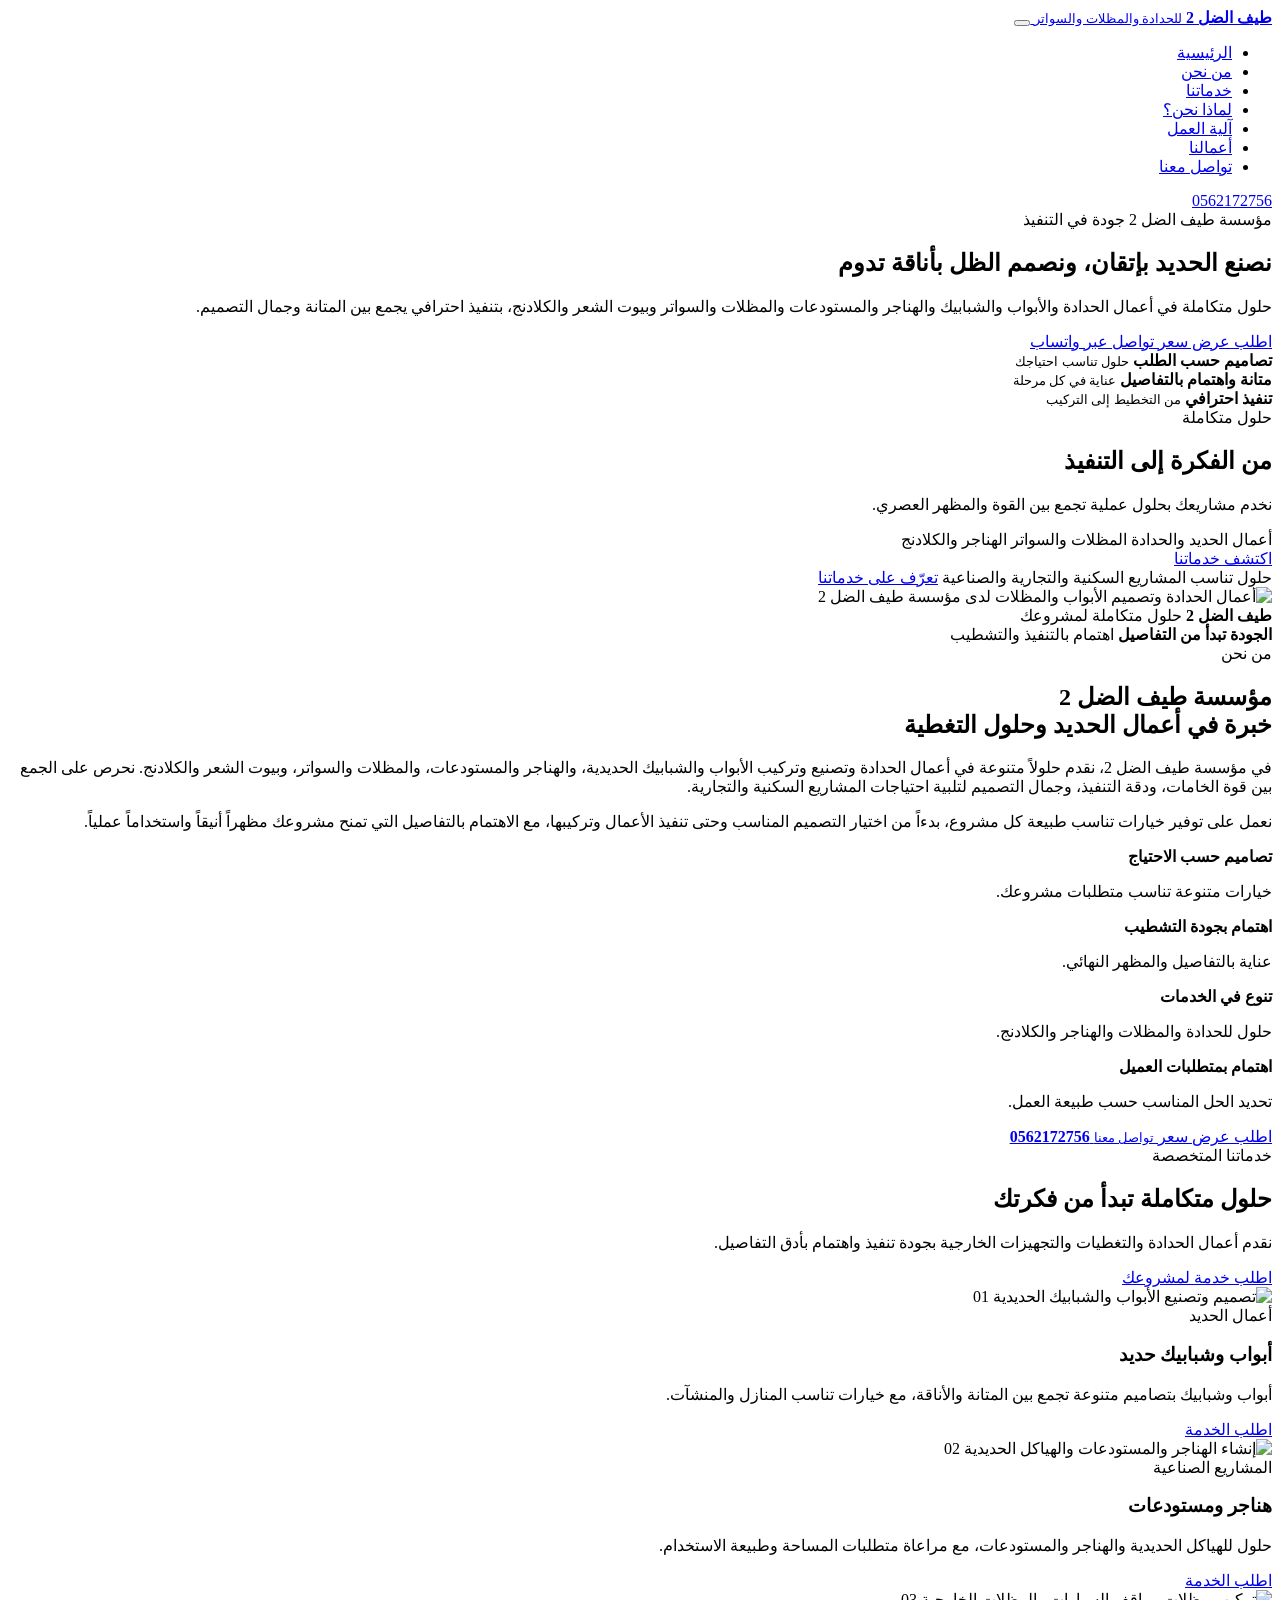
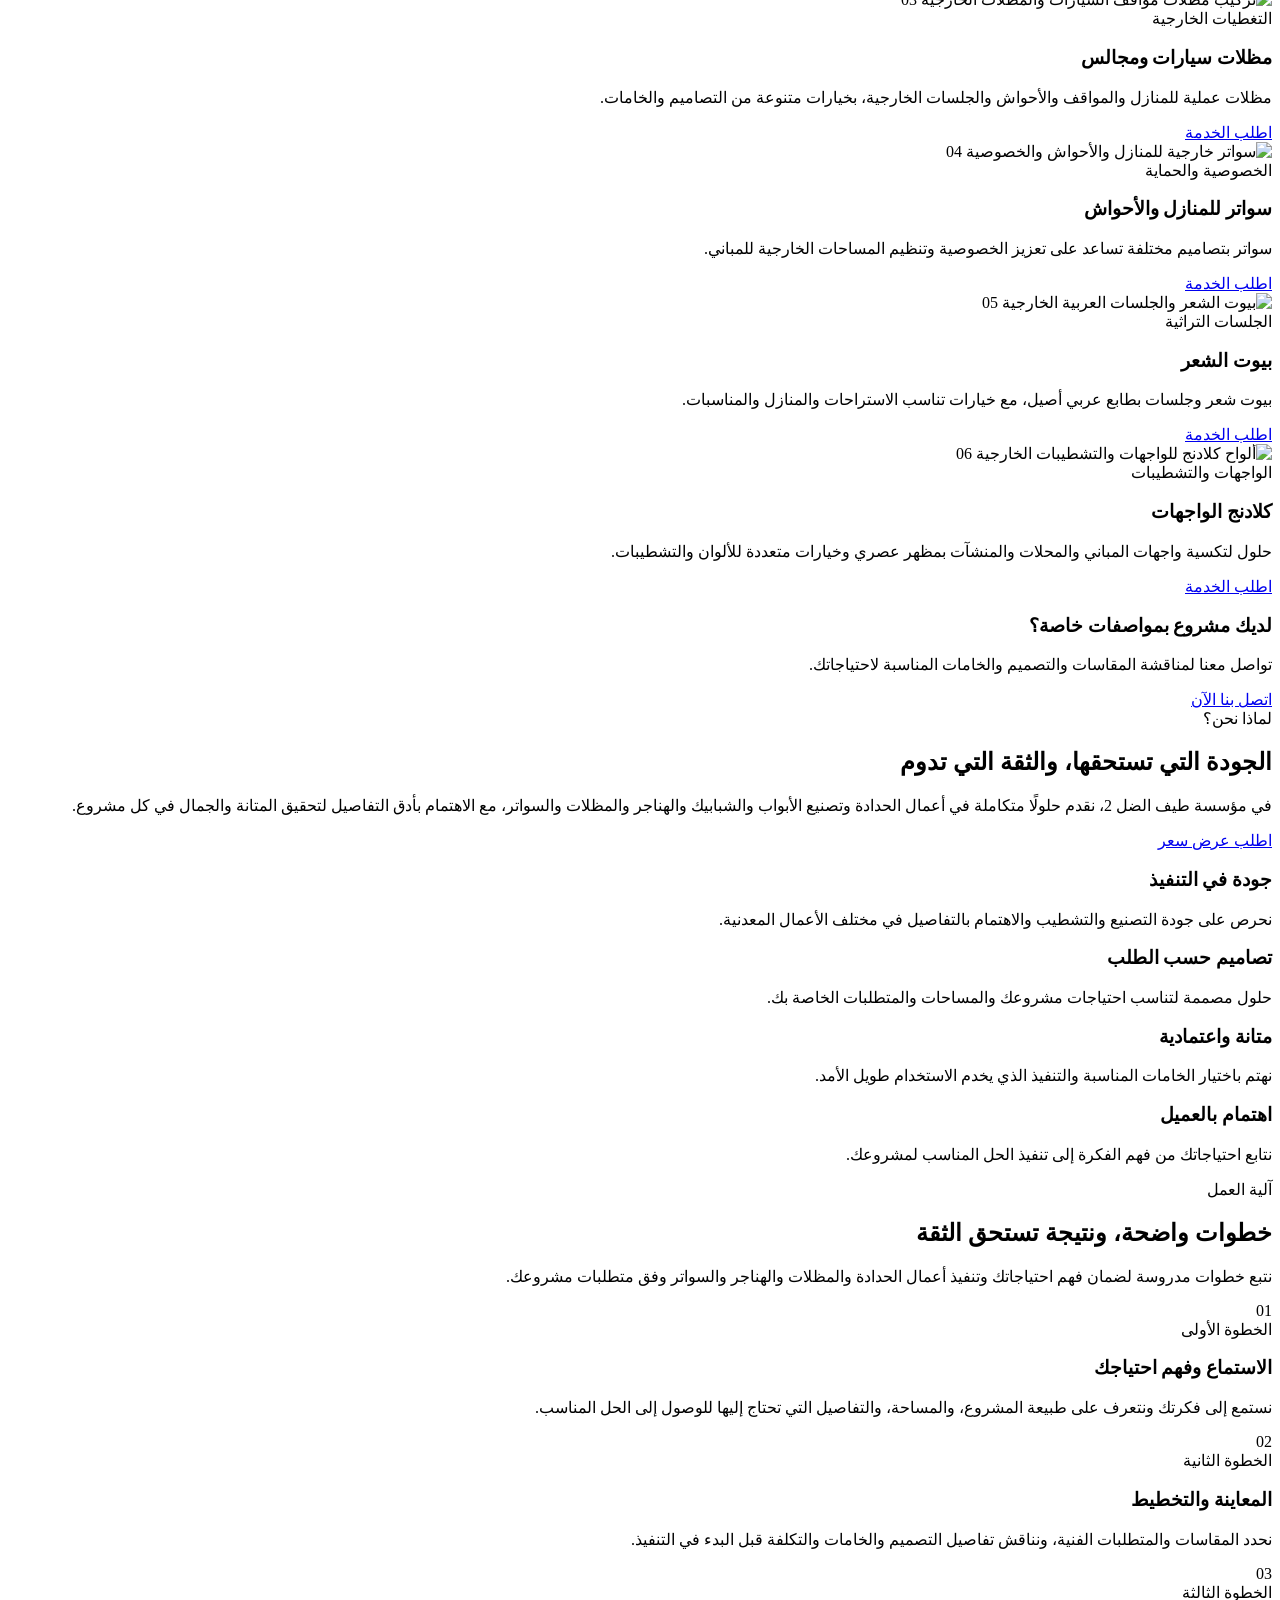
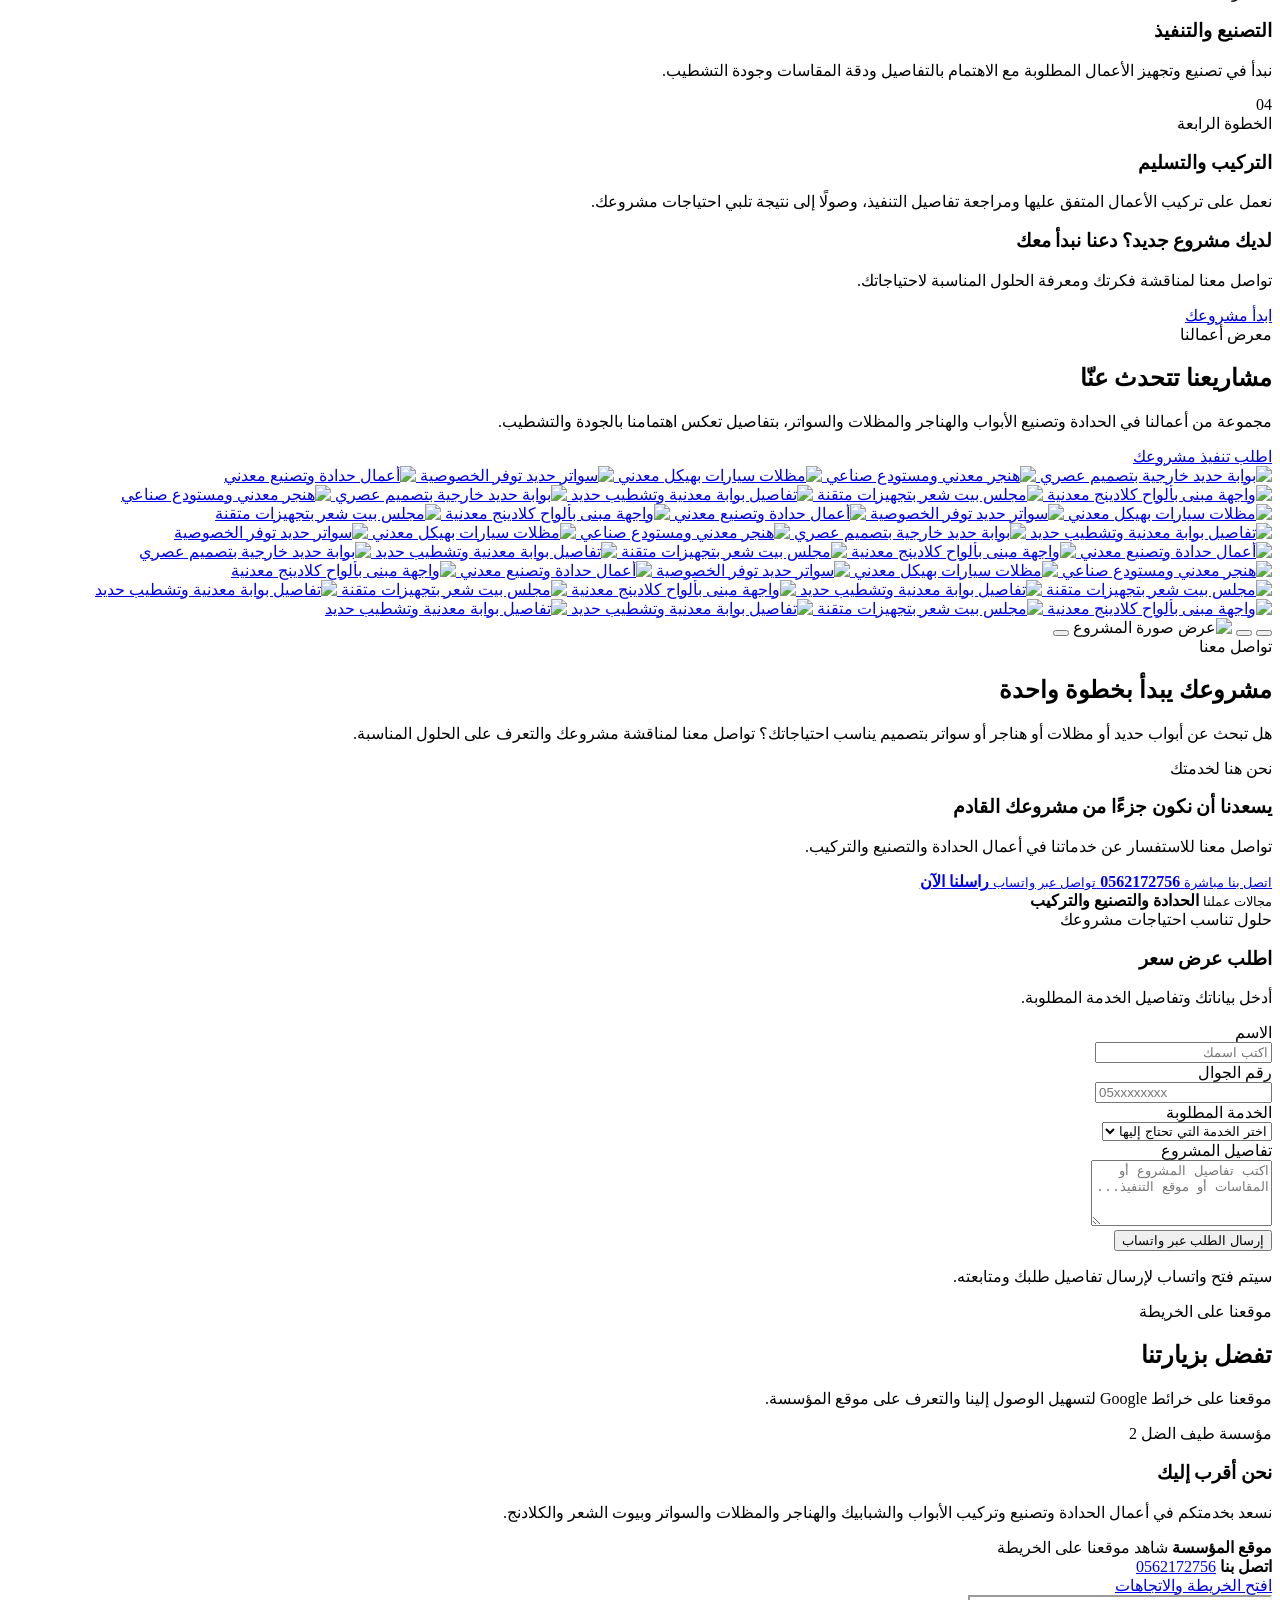
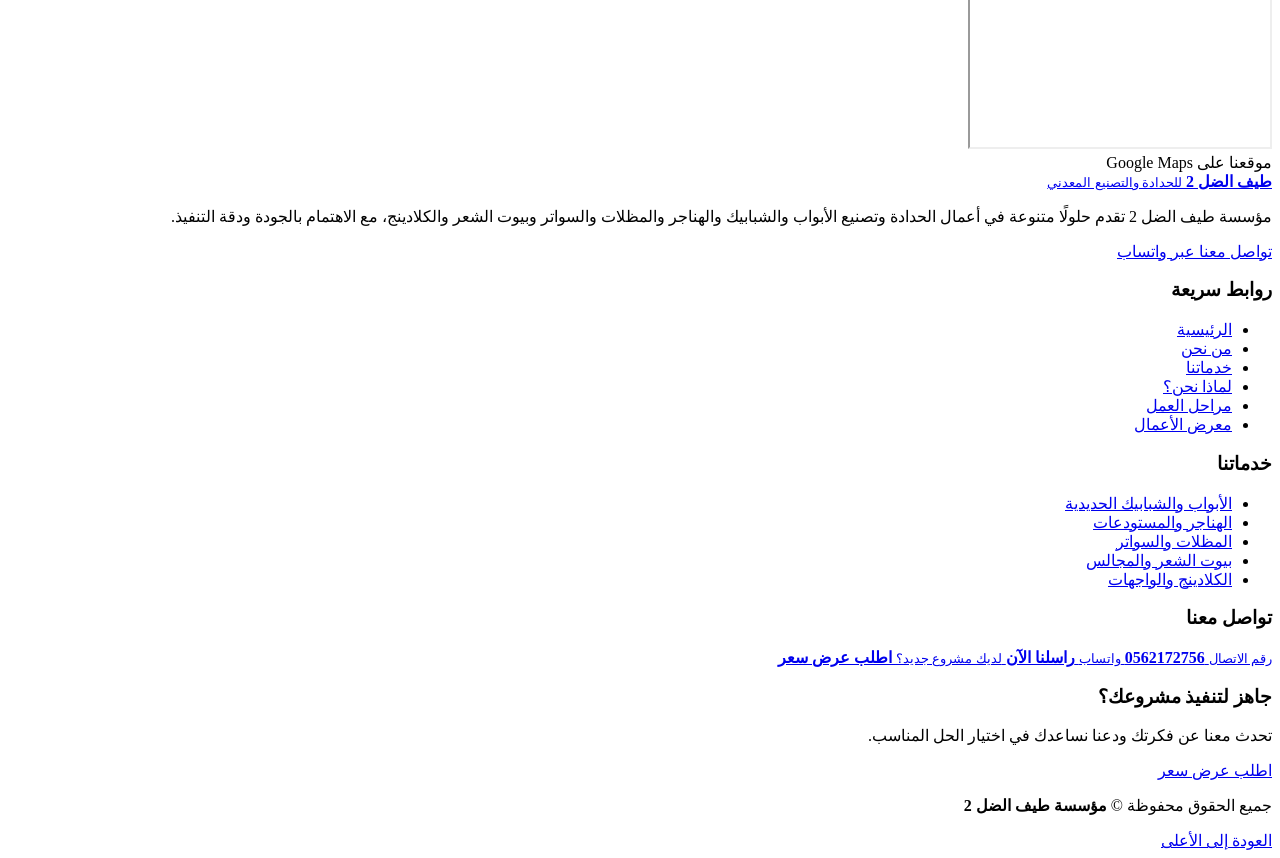
==== index.html @ acc6d381 "Add files via upload" ====
<!doctype html>
<html lang="ar" dir="rtl">
  <head>
    <meta charset="UTF-8" />
    <meta name="viewport" content="width=device-width, initial-scale=1.0" />

    <title>مؤسسة طيف الضل 2 | حداد أبواب وشبابيك وهناجر ومظلات</title>

    <meta
      name="description"
      content="مؤسسة طيف الضل 2 لأعمال الحدادة وتصنيع وتركيب الأبواب والشبابيك الحديدية والهناجر والمستودعات والمظلات والسواتر وبيوت الشعر والكلادنج. تواصل معنا على 0562172756 لطلب الخدمة."
    />

    <meta
      name="keywords"
      content="مؤسسة طيف الضل 2, حداد, حداد أبواب, حداد شبابيك, أبواب حديد, شبابيك حديد, تركيب هناجر, بناء مستودعات, مظلات سيارات, مظلات خارجية, سواتر, بيوت شعر, كلادنج, أعمال حدادة, تصنيع الحديد, تركيب مظلات, حدادة عامة, مقاول حدادة"
    />

    <meta name="author" content="مؤسسة طيف الضل 2" />
    <meta
      name="robots"
      content="index, follow, max-image-preview:large, max-snippet:-1, max-video-preview:-1"
    />
    <meta name="googlebot" content="index, follow" />
    <meta name="language" content="Arabic" />
    <meta name="content-language" content="ar-SA" />
    <meta name="theme-color" content="#17201e" />

    <link rel="canonical" href="https://YOUR-DOMAIN.com/" />

    <link rel="alternate" hreflang="ar-SA" href="https://YOUR-DOMAIN.com/" />
    <link
      rel="alternate"
      hreflang="x-default"
      href="https://YOUR-DOMAIN.com/"
    />

    <link rel="icon" type="image/png" href="images/favicon.png" />
    <link rel="apple-touch-icon" href="images/apple-touch-icon.png" />

    <meta property="og:type" content="website" />
    <meta property="og:locale" content="ar_SA" />
    <meta property="og:site_name" content="مؤسسة طيف الضل 2" />
    <meta
      property="og:title"
      content="مؤسسة طيف الضل 2 | أعمال الحدادة والمظلات والهناجر"
    />
    <meta
      property="og:description"
      content="حلول متكاملة في أعمال الحدادة وتصنيع الأبواب والشبابيك والهناجر والمظلات والسواتر وبيوت الشعر والكلادنج. اتصل بنا للحصول على تفاصيل الخدمة."
    />
    <meta property="og:url" content="https://YOUR-DOMAIN.com/" />
    <meta
      property="og:image"
      content="https://YOUR-DOMAIN.com/images/hero.jpg"
    />
    <meta
      property="og:image:alt"
      content="مؤسسة طيف الضل 2 لأعمال الحدادة وتصنيع وتركيب المنتجات المعدنية"
    />
    <meta property="og:image:width" content="1200" />
    <meta property="og:image:height" content="630" />

    <meta name="twitter:card" content="summary_large_image" />
    <meta
      name="twitter:title"
      content="مؤسسة طيف الضل 2 | حدادة وهناجر ومظلات"
    />
    <meta
      name="twitter:description"
      content="تصنيع وتركيب الأبواب والشبابيك والهناجر والمظلات والسواتر وبيوت الشعر والكلادنج."
    />
    <meta
      name="twitter:image"
      content="https://YOUR-DOMAIN.com/images/hero.jpg"
    />

    <meta name="format-detection" content="telephone=yes" />

    <link rel="stylesheet" href="css/bootstrap.min.css" />

    <link rel="stylesheet" href="css/all.min.css" />

    <link rel="preconnect" href="https://fonts.googleapis.com" />

    <link rel="preconnect" href="https://fonts.gstatic.com" crossorigin />

    <link
      href="https://fonts.googleapis.com/css2?family=Cairo:wght@200..1000&family=Playfair+Display:wght@400;500;600;700&display=swap"
      rel="stylesheet"
    />

    <link rel="stylesheet" href="https://unpkg.com/aos@2.3.4/dist/aos.css" />

    <link
      rel="stylesheet"
      href="https://cdn.jsdelivr.net/npm/swiper@11/swiper-bundle.min.css"
    />

    <link rel="stylesheet" href="css/index.css" />
    <script type="application/ld+json">
      {
        "@context": "https://schema.org",
        "@type": "HomeAndConstructionBusiness",
        "name": "مؤسسة طيف الضل 2",
        "description": "مؤسسة متخصصة في أعمال الحدادة وتصنيع وتركيب الأبواب والشبابيك والهناجر والمستودعات والمظلات والسواتر وبيوت الشعر والكلادنج.",
        "telephone": "+966562172756",
        "url": "https://YOUR-DOMAIN.com/",
        "image": "https://YOUR-DOMAIN.com/images/hero.jpg",
        "priceRange": "$$",
        "address": {
          "@type": "PostalAddress",
          "addressCountry": "SA"
        },
        "areaServed": {
          "@type": "Country",
          "name": "المملكة العربية السعودية"
        },
        "hasOfferCatalog": {
          "@type": "OfferCatalog",
          "name": "خدمات الحدادة والتصنيع والتركيب",
          "itemListElement": [
            {
              "@type": "Offer",
              "itemOffered": {
                "@type": "Service",
                "name": "تصنيع وتركيب الأبواب والشبابيك الحديدية"
              }
            },
            {
              "@type": "Offer",
              "itemOffered": {
                "@type": "Service",
                "name": "تصنيع وتركيب الهناجر والمستودعات"
              }
            },
            {
              "@type": "Offer",
              "itemOffered": {
                "@type": "Service",
                "name": "تركيب المظلات والسواتر"
              }
            },
            {
              "@type": "Offer",
              "itemOffered": {
                "@type": "Service",
                "name": "تصميم وتنفيذ بيوت الشعر"
              }
            },
            {
              "@type": "Offer",
              "itemOffered": {
                "@type": "Service",
                "name": "تنفيذ واجهات الكلادنج"
              }
            }
          ]
        }
      }
    </script>
  </head>

  <body>
    <header class="site-header">
      <nav class="navbar navbar-expand-lg">
        <div class="container">
          <a class="navbar-brand" href="#home">
            <span class="brand-icon"
              ><i class="fa-solid fa-compass-drafting"></i
            ></span>
            <span class="brand-text">
              <strong>طيف الضل <span>2</span></strong>
              <small>للحدادة والمظلات والسواتر</small>
            </span>
          </a>

          <button
            class="navbar-toggler menu-toggle"
            type="button"
            aria-label="فتح القائمة"
            aria-expanded="false"
            aria-controls="mainNav"
          >
            <span></span>
            <span></span>
            <span></span>
          </button>

          <div class="collapse navbar-collapse" id="mainNav">
            <ul class="navbar-nav mx-auto align-items-lg-center">
              <li class="nav-item">
                <a class="nav-link active" href="#home">الرئيسية</a>
              </li>
              <li class="nav-item">
                <a class="nav-link" href="#about">من نحن</a>
              </li>
              <li class="nav-item">
                <a class="nav-link" href="#services">خدماتنا</a>
              </li>
              <li class="nav-item">
                <a class="nav-link" href="#why-us">لماذا نحن؟</a>
              </li>
              <li class="nav-item">
                <a class="nav-link" href="#work-process">آلية العمل</a>
              </li>
              <li class="nav-item">
                <a class="nav-link" href="#gallery">أعمالنا</a>
              </li>
              <li class="nav-item">
    <a class="nav-link" href="#contact-us">تواصل معنا</a>
</li>
            </ul>

            <a href="tel:0562172756" class="nav-call">
              <i class="fa-solid fa-phone-volume"></i>
              <span>0562172756</span>
            </a>
          </div>
        </div>
      </nav>

      <section class="hero-section" id="home">
        <div class="hero-overlay"></div>
        <div class="hero-grid"></div>

        <div class="container hero-container">
          <div class="row align-items-center min-vh-hero">
            <div class="col-lg-8 col-xl-7">
              <div class="hero-content">
                <div class="hero-badge">
                  <span class="badge-dot"></span>
                  <span>مؤسسة طيف الضل 2</span>
                  <span class="badge-divider"></span>
                  <i class="fa-solid fa-award"></i>
                  <span>جودة في التنفيذ</span>
                </div>

                <h1>
                  نصنع الحديد بإتقان،
                  <span class="title-highlight">ونصمم الظل</span>
                  <span class="title-light">بأناقة تدوم</span>
                </h1>

                <p class="hero-description">
                  حلول متكاملة في أعمال الحدادة والأبواب والشبابيك والهناجر
                  والمستودعات والمظلات والسواتر وبيوت الشعر والكلادنج، بتنفيذ
                  احترافي يجمع بين المتانة وجمال التصميم.
                </p>

                <div class="hero-actions" id="contact">
                  <a href="tel:0562172756" class="btn-main">
                    <span>اطلب عرض سعر</span>
                    <i class="fa-solid fa-arrow-left"></i>
                  </a>

                  <a
                    href="https://wa.me/966562172756"
                    class="btn-outline"
                    target="_blank"
                    rel="noopener noreferrer"
                  >
                    <i class="fa-brands fa-whatsapp"></i>
                    <span>تواصل عبر واتساب</span>
                  </a>
                </div>

                <div class="hero-features">
                  <div class="hero-feature">
                    <span class="feature-icon"
                      ><i class="fa-solid fa-ruler-combined"></i
                    ></span>
                    <div>
                      <strong>تصاميم حسب الطلب</strong>
                      <small>حلول تناسب احتياجك</small>
                    </div>
                  </div>

                  <div class="feature-separator"></div>

                  <div class="hero-feature">
                    <span class="feature-icon"
                      ><i class="fa-solid fa-shield-halved"></i
                    ></span>
                    <div>
                      <strong>متانة واهتمام بالتفاصيل</strong>
                      <small>عناية في كل مرحلة</small>
                    </div>
                  </div>

                  <div class="feature-separator"></div>

                  <div class="hero-feature">
                    <span class="feature-icon"
                      ><i class="fa-solid fa-helmet-safety"></i
                    ></span>
                    <div>
                      <strong>تنفيذ احترافي</strong>
                      <small>من التخطيط إلى التركيب</small>
                    </div>
                  </div>
                </div>
              </div>
            </div>

            <div class="col-lg-4 col-xl-5 d-none d-lg-flex justify-content-end">
              <div class="hero-side-card">
                <div class="side-card-top">
                  <span class="side-card-icon"
                    ><i class="fa-solid fa-industry"></i
                  ></span>
                  <span class="side-card-label">حلول متكاملة</span>
                </div>

                <div class="side-card-line"></div>

                <h2>من الفكرة إلى التنفيذ</h2>
                <p>نخدم مشاريعك بحلول عملية تجمع بين القوة والمظهر العصري.</p>

                <div class="side-services">
                  <span
                    ><i class="fa-solid fa-check"></i> أعمال الحديد
                    والحدادة</span
                  >
                  <span
                    ><i class="fa-solid fa-check"></i> المظلات والسواتر</span
                  >
                  <span
                    ><i class="fa-solid fa-check"></i> الهناجر والكلادنج</span
                  >
                </div>

                <a href="#services" class="side-card-link">
                  اكتشف خدماتنا
                  <i class="fa-solid fa-arrow-left"></i>
                </a>

                <div class="side-card-decoration">
                  <i class="fa-solid fa-drafting-compass"></i>
                </div>
              </div>
            </div>
          </div>
        </div>

        <div class="hero-bottom">
          <div class="container">
            <div class="hero-bottom-inner">
              <span>حلول تناسب المشاريع السكنية والتجارية والصناعية</span>
              <a href="#services"
                >تعرّف على خدماتنا <i class="fa-solid fa-arrow-down"></i
              ></a>
            </div>
          </div>
        </div>

        <div class="hero-scroll">
          <span></span>
        </div>
      </section>
    </header>

    <section class="about-section" id="about">
      <div class="container">
        <div class="row align-items-center g-4">
          <div class="col-lg-6">
            <div class="about-visual">
              <div class="about-main-image">
                <img
                  src="images/1.jpg"
                  alt="أعمال الحدادة وتصميم الأبواب والمظلات لدى مؤسسة طيف الضل 2"
                />
                <div class="about-image-overlay"></div>

                <div class="about-image-caption">
                  <span class="caption-icon">
                    <i class="fa-solid fa-compass-drafting"></i>
                  </span>
                  <div>
                    <strong>طيف الضل 2</strong>
                    <span>حلول متكاملة لمشروعك</span>
                  </div>
                </div>
              </div>

              <div class="about-floating-card">
                <span class="floating-icon">
                  <i class="fa-solid fa-shield-halved"></i>
                </span>
                <div>
                  <strong>الجودة تبدأ من التفاصيل</strong>
                  <span>اهتمام بالتنفيذ والتشطيب</span>
                </div>
              </div>

              <div class="about-decoration"></div>
              <div class="about-small-square"></div>
            </div>
          </div>

          <div class="col-lg-6">
            <div class="about-content">
              <div class="about-eyebrow">
                <span></span>
                <span>من نحن</span>
                <span></span>
              </div>

              <h2>
                مؤسسة <span>طيف الضل 2</span>
                <br />
                <strong>خبرة في أعمال الحديد وحلول التغطية</strong>
              </h2>

              <p class="about-description">
                في مؤسسة طيف الضل 2، نقدم حلولاً متنوعة في أعمال الحدادة وتصنيع
                وتركيب الأبواب والشبابيك الحديدية، والهناجر والمستودعات،
                والمظلات والسواتر، وبيوت الشعر والكلادنج. نحرص على الجمع بين قوة
                الخامات، ودقة التنفيذ، وجمال التصميم لتلبية احتياجات المشاريع
                السكنية والتجارية.
              </p>

              <p class="about-description secondary-description">
                نعمل على توفير خيارات تناسب طبيعة كل مشروع، بدءاً من اختيار
                التصميم المناسب وحتى تنفيذ الأعمال وتركيبها، مع الاهتمام
                بالتفاصيل التي تمنح مشروعك مظهراً أنيقاً واستخداماً عملياً.
              </p>

              <div class="about-features">
                <div class="about-feature">
                  <span class="feature-check">
                    <i class="fa-solid fa-check"></i>
                  </span>
                  <div>
                    <strong>تصاميم حسب الاحتياج</strong>
                    <p>خيارات متنوعة تناسب متطلبات مشروعك.</p>
                  </div>
                </div>

                <div class="about-feature">
                  <span class="feature-check">
                    <i class="fa-solid fa-check"></i>
                  </span>
                  <div>
                    <strong>اهتمام بجودة التشطيب</strong>
                    <p>عناية بالتفاصيل والمظهر النهائي.</p>
                  </div>
                </div>

                <div class="about-feature">
                  <span class="feature-check">
                    <i class="fa-solid fa-check"></i>
                  </span>
                  <div>
                    <strong>تنوع في الخدمات</strong>
                    <p>حلول للحدادة والمظلات والهناجر والكلادنج.</p>
                  </div>
                </div>

                <div class="about-feature">
                  <span class="feature-check">
                    <i class="fa-solid fa-check"></i>
                  </span>
                  <div>
                    <strong>اهتمام بمتطلبات العميل</strong>
                    <p>تحديد الحل المناسب حسب طبيعة العمل.</p>
                  </div>
                </div>
              </div>

              <div class="about-actions">
                <a
                  href="https://wa.me/966562172756"
                  class="about-btn"
                  target="_blank"
                  rel="noopener noreferrer"
                >
                  <span>اطلب عرض سعر</span>
                  <i class="fa-solid fa-arrow-left"></i>
                </a>

                <a href="tel:0562172756" class="about-phone">
                  <span class="phone-icon">
                    <i class="fa-solid fa-phone"></i>
                  </span>
                  <span>
                    <small>تواصل معنا</small>
                    <strong dir="ltr">0562172756</strong>
                  </span>
                </a>
              </div>
            </div>
          </div>
        </div>
      </div>
    </section>

    <section class="tad-services" id="services">
      <div class="container">
        <div class="tad-services-heading">
          <div class="tad-section-label">
            <span></span>
            <i class="fa-solid fa-compass-drafting"></i>
            خدماتنا المتخصصة
            <span></span>
          </div>

          <div class="tad-heading-row">
            <div>
              <h2>حلول متكاملة <span>تبدأ من فكرتك</span></h2>
              <p>
                نقدم أعمال الحدادة والتغطيات والتجهيزات الخارجية بجودة تنفيذ
                واهتمام بأدق التفاصيل.
              </p>
            </div>

            <a
              href="https://wa.me/966562172756"
              class="tad-all-services"
              target="_blank"
              rel="noopener noreferrer"
            >
              <span>اطلب خدمة لمشروعك</span>
              <i class="fa-solid fa-arrow-left"></i>
            </a>
          </div>
        </div>

        <div class="row g-4 tad-services-grid">
          <div class="col-md-6 col-lg-4">
            <article class="tad-service-card">
              <div class="tad-service-image">
                <img
                  src="images/2.jpg"
                  alt="تصميم وتصنيع الأبواب والشبابيك الحديدية"
                  loading="lazy"
                />
                <span class="tad-service-number">01</span>
                <span class="tad-service-image-icon"
                  ><i class="fa-solid fa-door-closed"></i
                ></span>
              </div>
              <div class="tad-service-content">
                <span class="tad-service-category">أعمال الحديد</span>
                <h3>أبواب وشبابيك حديد</h3>
                <p>
                  أبواب وشبابيك بتصاميم متنوعة تجمع بين المتانة والأناقة، مع
                  خيارات تناسب المنازل والمنشآت.
                </p>
                <a
                  href="https://wa.me/966562172756?text=%D8%A3%D8%B1%D8%BA%D8%A8%20%D9%81%D9%8A%20%D8%A7%D9%84%D8%A7%D8%B3%D8%AA%D9%81%D8%B3%D8%A7%D8%B1%20%D8%B9%D9%86%20%D8%A7%D9%84%D8%A3%D8%A8%D9%88%D8%A7%D8%A8%20%D9%88%D8%A7%D9%84%D8%B4%D8%A8%D8%A7%D8%A8%D9%8A%D9%83%20%D8%A7%D9%84%D8%AD%D8%AF%D9%8A%D8%AF%D9%8A%D8%A9"
                  target="_blank"
                  rel="noopener noreferrer"
                  class="tad-service-link"
                >
                  <span>اطلب الخدمة</span>
                  <i class="fa-solid fa-arrow-left"></i>
                </a>
              </div>
            </article>
          </div>

          <div class="col-md-6 col-lg-4">
            <article class="tad-service-card">
              <div class="tad-service-image">
                <img
                  src="images/3.jpg"
                  alt="إنشاء الهناجر والمستودعات والهياكل الحديدية"
                  loading="lazy"
                />
                <span class="tad-service-number">02</span>
                <span class="tad-service-image-icon"
                  ><i class="fa-solid fa-warehouse"></i
                ></span>
              </div>
              <div class="tad-service-content">
                <span class="tad-service-category">المشاريع الصناعية</span>
                <h3>هناجر ومستودعات</h3>
                <p>
                  حلول للهياكل الحديدية والهناجر والمستودعات، مع مراعاة متطلبات
                  المساحة وطبيعة الاستخدام.
                </p>
                <a
                  href="https://wa.me/966562172756?text=%D8%A3%D8%B1%D8%BA%D8%A8%20%D9%81%D9%8A%20%D8%B9%D8%B1%D8%B6%20%D8%B3%D8%B9%D8%B1%20%D9%84%D9%87%D9%86%D8%AC%D8%B1%20%D8%A3%D9%88%20%D9%85%D8%B3%D8%AA%D9%88%D8%AF%D8%B9"
                  target="_blank"
                  rel="noopener noreferrer"
                  class="tad-service-link"
                >
                  <span>اطلب الخدمة</span>
                  <i class="fa-solid fa-arrow-left"></i>
                </a>
              </div>
            </article>
          </div>

          <div class="col-md-6 col-lg-4">
            <article class="tad-service-card">
              <div class="tad-service-image">
                <img
                  src="images/4.jpg"
                  alt="تركيب مظلات مواقف السيارات والمظلات الخارجية"
                  loading="lazy"
                />
                <span class="tad-service-number">03</span>
                <span class="tad-service-image-icon"
                  ><i class="fa-solid fa-umbrella"></i
                ></span>
              </div>
              <div class="tad-service-content">
                <span class="tad-service-category">التغطيات الخارجية</span>
                <h3>مظلات سيارات ومجالس</h3>
                <p>
                  مظلات عملية للمنازل والمواقف والأحواش والجلسات الخارجية،
                  بخيارات متنوعة من التصاميم والخامات.
                </p>
                <a
                  href="https://wa.me/966562172756?text=%D8%A3%D8%B1%D8%BA%D8%A8%20%D9%81%D9%8A%20%D8%A7%D9%84%D8%A7%D8%B3%D8%AA%D9%81%D8%B3%D8%A7%D8%B1%20%D8%B9%D9%86%20%D8%A7%D9%84%D9%85%D8%B8%D9%84%D8%A7%D8%AA"
                  target="_blank"
                  rel="noopener noreferrer"
                  class="tad-service-link"
                >
                  <span>اطلب الخدمة</span>
                  <i class="fa-solid fa-arrow-left"></i>
                </a>
              </div>
            </article>
          </div>

          <div class="col-md-6 col-lg-4">
            <article class="tad-service-card">
              <div class="tad-service-image">
                <img
                  src="images/5.jpg"
                  alt="سواتر خارجية للمنازل والأحواش والخصوصية"
                  loading="lazy"
                />
                <span class="tad-service-number">04</span>
                <span class="tad-service-image-icon"
                  ><i class="fa-solid fa-border-all"></i
                ></span>
              </div>
              <div class="tad-service-content">
                <span class="tad-service-category">الخصوصية والحماية</span>
                <h3>سواتر للمنازل والأحواش</h3>
                <p>
                  سواتر بتصاميم مختلفة تساعد على تعزيز الخصوصية وتنظيم المساحات
                  الخارجية للمباني.
                </p>
                <a
                  href="https://wa.me/966562172756?text=%D8%A3%D8%B1%D8%BA%D8%A8%20%D9%81%D9%8A%20%D8%A7%D9%84%D8%A7%D8%B3%D8%AA%D9%81%D8%B3%D8%A7%D8%B1%20%D8%B9%D9%86%20%D8%A7%D9%84%D8%B3%D9%88%D8%A7%D8%AA%D8%B1"
                  target="_blank"
                  rel="noopener noreferrer"
                  class="tad-service-link"
                >
                  <span>اطلب الخدمة</span>
                  <i class="fa-solid fa-arrow-left"></i>
                </a>
              </div>
            </article>
          </div>

          <div class="col-md-6 col-lg-4">
            <article class="tad-service-card">
              <div class="tad-service-image">
                <img
                  src="images/6.jpg"
                  alt="بيوت الشعر والجلسات العربية الخارجية"
                  loading="lazy"
                />
                <span class="tad-service-number">05</span>
                <span class="tad-service-image-icon"
                  ><i class="fa-solid fa-tent"></i
                ></span>
              </div>
              <div class="tad-service-content">
                <span class="tad-service-category">الجلسات التراثية</span>
                <h3>بيوت الشعر</h3>
                <p>
                  بيوت شعر وجلسات بطابع عربي أصيل، مع خيارات تناسب الاستراحات
                  والمنازل والمناسبات.
                </p>
                <a
                  href="https://wa.me/966562172756?text=%D8%A3%D8%B1%D8%BA%D8%A8%20%D9%81%D9%8A%20%D8%A7%D9%84%D8%A7%D8%B3%D8%AA%D9%81%D8%B3%D8%A7%D8%B1%20%D8%B9%D9%86%20%D8%A8%D9%8A%D9%88%D8%AA%20%D8%A7%D9%84%D8%B4%D8%B9%D8%B1"
                  target="_blank"
                  rel="noopener noreferrer"
                  class="tad-service-link"
                >
                  <span>اطلب الخدمة</span>
                  <i class="fa-solid fa-arrow-left"></i>
                </a>
              </div>
            </article>
          </div>

          <div class="col-md-6 col-lg-4">
            <article class="tad-service-card">
              <div class="tad-service-image">
                <img
                  src="images/7.jpg"
                  alt="ألواح كلادنج للواجهات والتشطيبات الخارجية"
                  loading="lazy"
                />
                <span class="tad-service-number">06</span>
                <span class="tad-service-image-icon"
                  ><i class="fa-solid fa-building"></i
                ></span>
              </div>
              <div class="tad-service-content">
                <span class="tad-service-category">الواجهات والتشطيبات</span>
                <h3>كلادنج الواجهات</h3>
                <p>
                  حلول لتكسية واجهات المباني والمحلات والمنشآت بمظهر عصري
                  وخيارات متعددة للألوان والتشطيبات.
                </p>
                <a
                  href="https://wa.me/966562172756?text=%D8%A3%D8%B1%D8%BA%D8%A8%20%D9%81%D9%8A%20%D8%B9%D8%B1%D8%B6%20%D8%B3%D8%B9%D8%B1%20%D9%84%D8%A3%D8%B9%D9%85%D8%A7%D9%84%20%D8%A7%D9%84%D9%83%D9%84%D8%A7%D8%AF%D9%86%D8%AC"
                  target="_blank"
                  rel="noopener noreferrer"
                  class="tad-service-link"
                >
                  <span>اطلب الخدمة</span>
                  <i class="fa-solid fa-arrow-left"></i>
                </a>
              </div>
            </article>
          </div>
        </div>

        <div class="tad-services-bottom">
          <div class="tad-bottom-icon">
            <i class="fa-solid fa-helmet-safety"></i>
          </div>
          <div class="tad-bottom-text">
            <h3>لديك مشروع بمواصفات خاصة؟</h3>
            <p>
              تواصل معنا لمناقشة المقاسات والتصميم والخامات المناسبة لاحتياجاتك.
            </p>
          </div>
          <a href="tel:0562172756" class="tad-bottom-btn">
            <i class="fa-solid fa-phone"></i>
            <span>اتصل بنا الآن</span>
          </a>
        </div>
      </div>
    </section>

    <section class="tad-why-us" id="why-us">
      <div class="tad-why-overlay"></div>
      <div class="container tad-why-container">
        <div class="row align-items-center g-5">
          <div class="col-lg-5">
            <div class="tad-why-content">
              <span class="tad-why-eyebrow">
                <span></span>
                لماذا نحن؟
              </span>

              <h2>
                الجودة التي تستحقها،
                <span>والثقة التي تدوم</span>
              </h2>

              <p>
                في مؤسسة طيف الضل 2، نقدم حلولًا متكاملة في أعمال الحدادة وتصنيع
                الأبواب والشبابيك والهناجر والمظلات والسواتر، مع الاهتمام بأدق
                التفاصيل لتحقيق المتانة والجمال في كل مشروع.
              </p>

              <a
                href="https://wa.me/966562172756?text=%D8%A3%D8%B1%D9%8A%D8%AF%20%D8%A7%D9%84%D8%A7%D8%B3%D8%AA%D9%81%D8%A7%D8%AF%D8%A9%20%D9%85%D9%86%20%D8%AE%D8%AF%D9%85%D8%A7%D8%AA%D9%83%D9%85"
                class="tad-why-btn"
              >
                <span>اطلب عرض سعر</span>
                <i class="fa-solid fa-arrow-left"></i>
              </a>
            </div>
          </div>

          <div class="col-lg-7">
            <div class="tad-why-grid">
              <div class="tad-why-card">
                <div class="tad-why-icon">
                  <i class="fa-solid fa-medal"></i>
                </div>
                <h3>جودة في التنفيذ</h3>
                <p>
                  نحرص على جودة التصنيع والتشطيب والاهتمام بالتفاصيل في مختلف
                  الأعمال المعدنية.
                </p>
              </div>

              <div class="tad-why-card">
                <div class="tad-why-icon">
                  <i class="fa-solid fa-ruler-combined"></i>
                </div>
                <h3>تصاميم حسب الطلب</h3>
                <p>
                  حلول مصممة لتناسب احتياجات مشروعك والمساحات والمتطلبات الخاصة
                  بك.
                </p>
              </div>

              <div class="tad-why-card">
                <div class="tad-why-icon">
                  <i class="fa-solid fa-shield-halved"></i>
                </div>
                <h3>متانة واعتمادية</h3>
                <p>
                  نهتم باختيار الخامات المناسبة والتنفيذ الذي يخدم الاستخدام
                  طويل الأمد.
                </p>
              </div>

              <div class="tad-why-card">
                <div class="tad-why-icon">
                  <i class="fa-solid fa-handshake"></i>
                </div>
                <h3>اهتمام بالعميل</h3>
                <p>
                  نتابع احتياجاتك من فهم الفكرة إلى تنفيذ الحل المناسب لمشروعك.
                </p>
              </div>
            </div>
          </div>
        </div>
      </div>

      <div class="tad-why-bottom-line"></div>
    </section>

    <section class="tad-process" id="work-process">
      <div class="container">
        <div class="tad-process-heading">
          <span class="tad-process-eyebrow">
            <span></span>
            آلية العمل
            <span></span>
          </span>

          <h2>
            خطوات واضحة،
            <span>ونتيجة تستحق الثقة</span>
          </h2>

          <p>
            نتبع خطوات مدروسة لضمان فهم احتياجاتك وتنفيذ أعمال الحدادة والمظلات
            والهناجر والسواتر وفق متطلبات مشروعك.
          </p>
        </div>

        <div class="tad-process-grid">
          <div class="tad-process-line"></div>

          <article class="tad-process-step">
            <div class="tad-process-number">01</div>

            <div class="tad-process-icon">
              <i class="fa-solid fa-comments"></i>
            </div>

            <div class="tad-process-info">
              <span class="tad-process-label">الخطوة الأولى</span>
              <h3>الاستماع وفهم احتياجك</h3>
              <p>
                نستمع إلى فكرتك ونتعرف على طبيعة المشروع، والمساحة، والتفاصيل
                التي تحتاج إليها للوصول إلى الحل المناسب.
              </p>
            </div>
          </article>

          <article class="tad-process-step">
            <div class="tad-process-number">02</div>

            <div class="tad-process-icon">
              <i class="fa-solid fa-ruler-combined"></i>
            </div>

            <div class="tad-process-info">
              <span class="tad-process-label">الخطوة الثانية</span>
              <h3>المعاينة والتخطيط</h3>
              <p>
                نحدد المقاسات والمتطلبات الفنية، ونناقش تفاصيل التصميم والخامات
                والتكلفة قبل البدء في التنفيذ.
              </p>
            </div>
          </article>

          <article class="tad-process-step">
            <div class="tad-process-number">03</div>

            <div class="tad-process-icon">
              <i class="fa-solid fa-hammer"></i>
            </div>

            <div class="tad-process-info">
              <span class="tad-process-label">الخطوة الثالثة</span>
              <h3>التصنيع والتنفيذ</h3>
              <p>
                نبدأ في تصنيع وتجهيز الأعمال المطلوبة مع الاهتمام بالتفاصيل ودقة
                المقاسات وجودة التشطيب.
              </p>
            </div>
          </article>

          <article class="tad-process-step">
            <div class="tad-process-number">04</div>

            <div class="tad-process-icon">
              <i class="fa-solid fa-clipboard-check"></i>
            </div>

            <div class="tad-process-info">
              <span class="tad-process-label">الخطوة الرابعة</span>
              <h3>التركيب والتسليم</h3>
              <p>
                نعمل على تركيب الأعمال المتفق عليها ومراجعة تفاصيل التنفيذ،
                وصولًا إلى نتيجة تلبي احتياجات مشروعك.
              </p>
            </div>
          </article>
        </div>

        <div class="tad-process-footer">
          <div class="tad-process-footer-icon">
            <i class="fa-solid fa-headset"></i>
          </div>

          <div class="tad-process-footer-text">
            <h3>لديك مشروع جديد؟ دعنا نبدأ معك</h3>
            <p>تواصل معنا لمناقشة فكرتك ومعرفة الحلول المناسبة لاحتياجاتك.</p>
          </div>

          <a
            href="https://wa.me/966562172756?text=%D8%A3%D8%B1%D9%8A%D8%AF%20%D9%85%D9%86%D8%A7%D9%82%D8%B4%D8%A9%20%D9%85%D8%B4%D8%B1%D9%88%D8%B9%20%D8%AC%D8%AF%D9%8A%D8%AF"
            class="tad-process-cta"
          >
            <span>ابدأ مشروعك</span>
            <i class="fa-solid fa-arrow-left"></i>
          </a>
        </div>
      </div>
    </section>

    <section class="tad-gallery" id="gallery">
      <div class="container">
        <div class="tad-gallery-heading">
          <div class="tad-gallery-heading-content">
            <span class="tad-gallery-eyebrow">
              <span></span>
              معرض أعمالنا
            </span>
            <h2>مشاريعنا <span>تتحدث عنّا</span></h2>
            <p>
              مجموعة من أعمالنا في الحدادة وتصنيع الأبواب والهناجر والمظلات
              والسواتر، بتفاصيل تعكس اهتمامنا بالجودة والتشطيب.
            </p>
          </div>

          <a
            href="https://wa.me/966562172756?text=%D8%A3%D8%B1%D8%BA%D8%A8%20%D9%81%D9%8A%20%D8%B1%D8%A4%D9%8A%D8%A9%20%D9%86%D9%85%D8%A7%D8%B0%D8%AC%20%D9%85%D9%86%20%D8%A3%D8%B9%D9%85%D8%A7%D9%84%D9%83%D9%85"
            class="tad-gallery-contact"
          >
            <span>اطلب تنفيذ مشروعك</span>
            <i class="fa-solid fa-arrow-left"></i>
          </a>
        </div>

        <div class="tad-gallery-grid">
          <a
            href="images/9.jpg"
            class="tad-gallery-item tad-gallery-item-tall"
            data-gallery="tad"
          >
            <img
              src="images/9.jpg"
              alt="بوابة حديد خارجية بتصميم عصري"
              loading="lazy"
            />
            <span class="tad-gallery-zoom"
              ><i class="fa-solid fa-expand"></i
            ></span>
          </a>

          <a
            href="images/10.jpg"
            class="tad-gallery-item tad-gallery-item-wide"
            data-gallery="tad"
          >
            <img
              src="images/10.jpg"
              alt="هنجر معدني ومستودع صناعي"
              loading="lazy"
            />
            <span class="tad-gallery-zoom"
              ><i class="fa-solid fa-expand"></i
            ></span>
          </a>

          <a href="images/11.jpg" class="tad-gallery-item" data-gallery="tad">
            <img
              src="images/11.jpg"
              alt="مظلات سيارات بهيكل معدني"
              loading="lazy"
            />
            <span class="tad-gallery-zoom"
              ><i class="fa-solid fa-expand"></i
            ></span>
          </a>

          <a
            href="images/12.jpg"
            class="tad-gallery-item tad-gallery-item-tall"
            data-gallery="tad"
          >
            <img
              src="images/12.jpg"
              alt="سواتر حديد توفر الخصوصية"
              loading="lazy"
            />
            <span class="tad-gallery-zoom"
              ><i class="fa-solid fa-expand"></i
            ></span>
          </a>

          <a href="images/13.jpg" class="tad-gallery-item" data-gallery="tad">
            <img
              src="images/13.jpg"
              alt="أعمال حدادة وتصنيع معدني"
              loading="lazy"
            />
            <span class="tad-gallery-zoom"
              ><i class="fa-solid fa-expand"></i
            ></span>
          </a>

          <a
            href="images/14.jpg"
            class="tad-gallery-item tad-gallery-item-wide"
            data-gallery="tad"
          >
            <img
              src="images/14.jpg"
              alt="واجهة مبنى بألواح كلادينج معدنية"
              loading="lazy"
            />
            <span class="tad-gallery-zoom"
              ><i class="fa-solid fa-expand"></i
            ></span>
          </a>

          <a href="images/15.jpg" class="tad-gallery-item" data-gallery="tad">
            <img
              src="images/15.jpg"
              alt="مجلس بيت شعر بتجهيزات متقنة"
              loading="lazy"
            />
            <span class="tad-gallery-zoom"
              ><i class="fa-solid fa-expand"></i
            ></span>
          </a>

          <a href="images/16.jpg" class="tad-gallery-item" data-gallery="tad">
            <img
              src="images/16.jpg"
              alt="تفاصيل بوابة معدنية وتشطيب حديد"
              loading="lazy"
            />
            <span class="tad-gallery-zoom"
              ><i class="fa-solid fa-expand"></i
            ></span>
          </a>
          <a
            href="images/17.jpg"
            class="tad-gallery-item tad-gallery-item-tall"
            data-gallery="tad"
          >
            <img
              src="images/17.jpg"
              alt="بوابة حديد خارجية بتصميم عصري"
              loading="lazy"
            />
            <span class="tad-gallery-zoom"
              ><i class="fa-solid fa-expand"></i
            ></span>
          </a>

          <a
            href="images/18.jpg"
            class="tad-gallery-item tad-gallery-item-wide"
            data-gallery="tad"
          >
            <img
              src="images/18.jpg"
              alt="هنجر معدني ومستودع صناعي"
              loading="lazy"
            />
            <span class="tad-gallery-zoom"
              ><i class="fa-solid fa-expand"></i
            ></span>
          </a>

          <a href="images/19.jpg" class="tad-gallery-item" data-gallery="tad">
            <img
              src="images/19.jpg"
              alt="مظلات سيارات بهيكل معدني"
              loading="lazy"
            />
            <span class="tad-gallery-zoom"
              ><i class="fa-solid fa-expand"></i
            ></span>
          </a>

          <a
            href="images/20.jpg"
            class="tad-gallery-item tad-gallery-item-tall"
            data-gallery="tad"
          >
            <img
              src="images/20.jpg"
              alt="سواتر حديد توفر الخصوصية"
              loading="lazy"
            />
            <span class="tad-gallery-zoom"
              ><i class="fa-solid fa-expand"></i
            ></span>
          </a>

          <a href="images/21.jpg" class="tad-gallery-item" data-gallery="tad">
            <img
              src="images/21.jpg"
              alt="أعمال حدادة وتصنيع معدني"
              loading="lazy"
            />
            <span class="tad-gallery-zoom"
              ><i class="fa-solid fa-expand"></i
            ></span>
          </a>

          <a
            href="images/22.jpg"
            class="tad-gallery-item tad-gallery-item-wide"
            data-gallery="tad"
          >
            <img
              src="images/22.jpg"
              alt="واجهة مبنى بألواح كلادينج معدنية"
              loading="lazy"
            />
            <span class="tad-gallery-zoom"
              ><i class="fa-solid fa-expand"></i
            ></span>
          </a>

          <a href="images/23.jpg" class="tad-gallery-item" data-gallery="tad">
            <img
              src="images/23.jpg"
              alt="مجلس بيت شعر بتجهيزات متقنة"
              loading="lazy"
            />
            <span class="tad-gallery-zoom"
              ><i class="fa-solid fa-expand"></i
            ></span>
          </a>

          <a href="images/24.jpg" class="tad-gallery-item" data-gallery="tad">
            <img
              src="images/24.jpg"
              alt="تفاصيل بوابة معدنية وتشطيب حديد"
              loading="lazy"
            />
            <span class="tad-gallery-zoom"
              ><i class="fa-solid fa-expand"></i
            ></span>
          </a>
          <a
            href="images/25.jpg"
            class="tad-gallery-item tad-gallery-item-tall"
            data-gallery="tad"
          >
            <img
              src="images/25.jpg"
              alt="بوابة حديد خارجية بتصميم عصري"
              loading="lazy"
            />
            <span class="tad-gallery-zoom"
              ><i class="fa-solid fa-expand"></i
            ></span>
          </a>

          <a
            href="images/26.jpg"
            class="tad-gallery-item tad-gallery-item-wide"
            data-gallery="tad"
          >
            <img
              src="images/26.jpg"
              alt="هنجر معدني ومستودع صناعي"
              loading="lazy"
            />
            <span class="tad-gallery-zoom"
              ><i class="fa-solid fa-expand"></i
            ></span>
          </a>

          <a href="images/27.jpg" class="tad-gallery-item" data-gallery="tad">
            <img
              src="images/27.jpg"
              alt="مظلات سيارات بهيكل معدني"
              loading="lazy"
            />
            <span class="tad-gallery-zoom"
              ><i class="fa-solid fa-expand"></i
            ></span>
          </a>

          <a
            href="images/28.jpg"
            class="tad-gallery-item tad-gallery-item-tall"
            data-gallery="tad"
          >
            <img
              src="images/28.jpg"
              alt="سواتر حديد توفر الخصوصية"
              loading="lazy"
            />
            <span class="tad-gallery-zoom"
              ><i class="fa-solid fa-expand"></i
            ></span>
          </a>

          <a href="images/29.jpg" class="tad-gallery-item" data-gallery="tad">
            <img
              src="images/29.jpg"
              alt="أعمال حدادة وتصنيع معدني"
              loading="lazy"
            />
            <span class="tad-gallery-zoom"
              ><i class="fa-solid fa-expand"></i
            ></span>
          </a>

          <a
            href="images/30.jpg"
            class="tad-gallery-item tad-gallery-item-wide"
            data-gallery="tad"
          >
            <img
              src="images/30.jpg"
              alt="واجهة مبنى بألواح كلادينج معدنية"
              loading="lazy"
            />
            <span class="tad-gallery-zoom"
              ><i class="fa-solid fa-expand"></i
            ></span>
          </a>

          <a href="images/31.jpg" class="tad-gallery-item" data-gallery="tad">
            <img
              src="images/31.jpg"
              alt="مجلس بيت شعر بتجهيزات متقنة"
              loading="lazy"
            />
            <span class="tad-gallery-zoom"
              ><i class="fa-solid fa-expand"></i
            ></span>
          </a>

          <a href="images/32.jpg" class="tad-gallery-item" data-gallery="tad">
            <img
              src="images/32.jpg"
              alt="تفاصيل بوابة معدنية وتشطيب حديد"
              loading="lazy"
            />
            <span class="tad-gallery-zoom"
              ><i class="fa-solid fa-expand"></i
            ></span>
          </a>
          <a
            href="images/33.jpg"
            class="tad-gallery-item tad-gallery-item-tall"
            data-gallery="tad"
          >
            <img
              src="images/33.jpg"
              alt="بوابة حديد خارجية بتصميم عصري"
              loading="lazy"
            />
            <span class="tad-gallery-zoom"
              ><i class="fa-solid fa-expand"></i
            ></span>
          </a>

          <a
            href="images/34.jpg"
            class="tad-gallery-item tad-gallery-item-wide"
            data-gallery="tad"
          >
            <img
              src="images/34.jpg"
              alt="هنجر معدني ومستودع صناعي"
              loading="lazy"
            />
            <span class="tad-gallery-zoom"
              ><i class="fa-solid fa-expand"></i
            ></span>
          </a>

          <a href="images/35.jpg" class="tad-gallery-item" data-gallery="tad">
            <img
              src="images/35.jpg"
              alt="مظلات سيارات بهيكل معدني"
              loading="lazy"
            />
            <span class="tad-gallery-zoom"
              ><i class="fa-solid fa-expand"></i
            ></span>
          </a>

          <a
            href="images/36.jpg"
            class="tad-gallery-item tad-gallery-item-tall"
            data-gallery="tad"
          >
            <img
              src="images/36.jpg"
              alt="سواتر حديد توفر الخصوصية"
              loading="lazy"
            />
            <span class="tad-gallery-zoom"
              ><i class="fa-solid fa-expand"></i
            ></span>
          </a>

          <a href="images/37.jpg" class="tad-gallery-item" data-gallery="tad">
            <img
              src="images/37.jpg"
              alt="أعمال حدادة وتصنيع معدني"
              loading="lazy"
            />
            <span class="tad-gallery-zoom"
              ><i class="fa-solid fa-expand"></i
            ></span>
          </a>

          <a
            href="images/38.jpg"
            class="tad-gallery-item tad-gallery-item-wide"
            data-gallery="tad"
          >
            <img
              src="images/38.jpg"
              alt="واجهة مبنى بألواح كلادينج معدنية"
              loading="lazy"
            />
            <span class="tad-gallery-zoom"
              ><i class="fa-solid fa-expand"></i
            ></span>
          </a>

          <a href="images/39.jpg" class="tad-gallery-item" data-gallery="tad">
            <img
              src="images/39.jpg"
              alt="مجلس بيت شعر بتجهيزات متقنة"
              loading="lazy"
            />
            <span class="tad-gallery-zoom"
              ><i class="fa-solid fa-expand"></i
            ></span>
          </a>

          <a href="images/40.jpg" class="tad-gallery-item" data-gallery="tad">
            <img
              src="images/40.jpg"
              alt="تفاصيل بوابة معدنية وتشطيب حديد"
              loading="lazy"
            />
            <span class="tad-gallery-zoom"
              ><i class="fa-solid fa-expand"></i
            ></span>
          </a>
          <a
            href="images/41.jpg"
            class="tad-gallery-item tad-gallery-item-wide"
            data-gallery="tad"
          >
            <img
              src="images/41.jpg"
              alt="واجهة مبنى بألواح كلادينج معدنية"
              loading="lazy"
            />
            <span class="tad-gallery-zoom"
              ><i class="fa-solid fa-expand"></i
            ></span>
          </a>

          <a href="images/42.jpg" class="tad-gallery-item" data-gallery="tad">
            <img
              src="images/42.jpg"
              alt="مجلس بيت شعر بتجهيزات متقنة"
              loading="lazy"
            />
            <span class="tad-gallery-zoom"
              ><i class="fa-solid fa-expand"></i
            ></span>
          </a>

          <a href="images/43.jpg" class="tad-gallery-item" data-gallery="tad">
            <img
              src="images/43.jpg"
              alt="تفاصيل بوابة معدنية وتشطيب حديد"
              loading="lazy"
            />
            <span class="tad-gallery-zoom"
              ><i class="fa-solid fa-expand"></i
            ></span>
          </a>
          <a
            href="images/44.jpg"
            class="tad-gallery-item tad-gallery-item-wide"
            data-gallery="tad"
          >
            <img
              src="images/44.jpg"
              alt="واجهة مبنى بألواح كلادينج معدنية"
              loading="lazy"
            />
            <span class="tad-gallery-zoom"
              ><i class="fa-solid fa-expand"></i
            ></span>
          </a>

          <a href="images/45.jpg" class="tad-gallery-item" data-gallery="tad">
            <img
              src="images/45.jpg"
              alt="مجلس بيت شعر بتجهيزات متقنة"
              loading="lazy"
            />
            <span class="tad-gallery-zoom"
              ><i class="fa-solid fa-expand"></i
            ></span>
          </a>

          <a href="images/46.jpg" class="tad-gallery-item" data-gallery="tad">
            <img
              src="images/46.jpg"
              alt="تفاصيل بوابة معدنية وتشطيب حديد"
              loading="lazy"
            />
            <span class="tad-gallery-zoom"
              ><i class="fa-solid fa-expand"></i
            ></span>
          </a>
          <a href="images/47.jpg" class="tad-gallery-item" data-gallery="tad">
            <img
              src="images/47.jpg"
              alt="تفاصيل بوابة معدنية وتشطيب حديد"
              loading="lazy"
            />
            <span class="tad-gallery-zoom"
              ><i class="fa-solid fa-expand"></i
            ></span>
          </a>
        </div>
      </div>

      <div
        class="tad-gallery-lightbox"
        id="tadGalleryLightbox"
        aria-hidden="true"
      >
        <button
          class="tad-gallery-close"
          type="button"
          aria-label="إغلاق الصورة"
        >
          <i class="fa-solid fa-xmark"></i>
        </button>
        <button
          class="tad-gallery-prev"
          type="button"
          aria-label="الصورة السابقة"
        >
          <i class="fa-solid fa-chevron-right"></i>
        </button>
        <img src="" alt="عرض صورة المشروع" class="tad-gallery-lightbox-image" />
        <button
          class="tad-gallery-next"
          type="button"
          aria-label="الصورة التالية"
        >
          <i class="fa-solid fa-chevron-left"></i>
        </button>
        <span class="tad-gallery-counter"></span>
      </div>
    </section>

    <section class="tad-contact" id="contact-us">
      <div class="tad-contact-decoration"></div>

      <div class="container tad-contact-container">
        <div class="tad-contact-heading">
          <span class="tad-contact-eyebrow">
            <span></span>
            تواصل معنا
            <span></span>
          </span>

          <h2>
            مشروعك يبدأ
            <span>بخطوة واحدة</span>
          </h2>

          <p>
            هل تبحث عن أبواب حديد أو مظلات أو هناجر أو سواتر بتصميم يناسب
            احتياجاتك؟ تواصل معنا لمناقشة مشروعك والتعرف على الحلول المناسبة.
          </p>
        </div>

        <div class="row g-4 align-items-stretch">
          <div class="col-lg-5">
            <div class="tad-contact-info">
              <div class="tad-contact-info-top">
                <span class="tad-contact-small-title">نحن هنا لخدمتك</span>
                <h3>يسعدنا أن نكون جزءًا من مشروعك القادم</h3>
                <p>
                  تواصل معنا للاستفسار عن خدماتنا في أعمال الحدادة والتصنيع
                  والتركيب.
                </p>
              </div>

              <div class="tad-contact-details">
                <a href="tel:0562172756" class="tad-contact-detail">
                  <span class="tad-contact-detail-icon">
                    <i class="fa-solid fa-phone"></i>
                  </span>
                  <span class="tad-contact-detail-text">
                    <small>اتصل بنا مباشرة</small>
                    <strong dir="rtl">0562172756</strong>
                  </span>
                  <i
                    class="fa-solid fa-arrow-up-left-from-circle tad-contact-detail-arrow"
                  ></i>
                </a>

                <a
                  href="https://wa.me/966562172756"
                  target="_blank"
                  rel="noopener noreferrer"
                  class="tad-contact-detail"
                >
                  <span class="tad-contact-detail-icon">
                    <i class="fa-brands fa-whatsapp"></i>
                  </span>
                  <span class="tad-contact-detail-text">
                    <small>تواصل عبر واتساب</small>
                    <strong>راسلنا الآن</strong>
                  </span>
                  <i
                    class="fa-solid fa-arrow-up-left-from-circle tad-contact-detail-arrow"
                  ></i>
                </a>

                <div class="tad-contact-detail">
                  <span class="tad-contact-detail-icon">
                    <i class="fa-solid fa-screwdriver-wrench"></i>
                  </span>
                  <span class="tad-contact-detail-text">
                    <small>مجالات عملنا</small>
                    <strong>الحدادة والتصنيع والتركيب</strong>
                  </span>
                </div>
              </div>

              <div class="tad-contact-note">
                <i class="fa-solid fa-circle-check"></i>
                <span>حلول تناسب احتياجات مشروعك</span>
              </div>

              <div class="tad-contact-pattern">
                <i class="fa-solid fa-helmet-safety"></i>
              </div>
            </div>
          </div>

          <div class="col-lg-7">
            <div class="tad-contact-form-wrap">
              <div class="tad-contact-form-heading">
                <span class="tad-contact-form-icon">
                  <i class="fa-solid fa-file-signature"></i>
                </span>
                <div>
                  <h3>اطلب عرض سعر</h3>
                  <p>أدخل بياناتك وتفاصيل الخدمة المطلوبة.</p>
                </div>
              </div>

              <form class="tad-contact-form" id="tadContactForm">
                <div class="row g-3">
                  <div class="col-md-6">
                    <label for="tadContactName">الاسم</label>
                    <div class="tad-contact-input">
                      <i class="fa-regular fa-user"></i>
                      <input
                        type="text"
                        id="tadContactName"
                        name="name"
                        placeholder="اكتب اسمك"
                        autocomplete="name"
                        required
                      />
                    </div>
                  </div>

                  <div class="col-md-6">
                    <label for="tadContactPhone">رقم الجوال</label>
                    <div class="tad-contact-input">
                      <i class="fa-solid fa-mobile-screen-button"></i>
                      <input
                        type="tel"
                        id="tadContactPhone"
                        name="phone"
                        placeholder="05xxxxxxxx"
                        autocomplete="tel"
                        inputmode="tel"
                        required
                      />
                    </div>
                  </div>

                  <div class="col-12">
                    <label for="tadContactService">الخدمة المطلوبة</label>
                    <div class="tad-contact-input tad-contact-select">
                      <i class="fa-solid fa-list-check"></i>
                      <select id="tadContactService" name="service" required>
                        <option value="" selected disabled>
                          اختر الخدمة التي تحتاج إليها
                        </option>
                        <option value="الأبواب والشبابيك الحديدية">
                          الأبواب والشبابيك الحديدية
                        </option>
                        <option value="الهناجر والمستودعات">
                          الهناجر والمستودعات
                        </option>
                        <option value="المظلات والسواتر">
                          المظلات والسواتر
                        </option>
                        <option value="سواتر الخصوصية">سواتر الخصوصية</option>
                        <option value="بيوت الشعر والمجالس">
                          بيوت الشعر والمجالس
                        </option>
                        <option value="الكلادينج وواجهات المباني">
                          الكلادينج وواجهات المباني
                        </option>
                        <option value="أعمال حدادة أخرى">
                          أعمال حدادة أخرى
                        </option>
                      </select>
                    </div>
                  </div>

                  <div class="col-12">
                    <label for="tadContactMessage">تفاصيل المشروع</label>
                    <div class="tad-contact-input tad-contact-textarea">
                      <i class="fa-regular fa-message"></i>
                      <textarea
                        id="tadContactMessage"
                        name="message"
                        rows="4"
                        placeholder="اكتب تفاصيل المشروع أو المقاسات أو موقع التنفيذ..."
                      ></textarea>
                    </div>
                  </div>

                  <div class="col-12">
                    <button type="submit" class="tad-contact-submit">
                      <span>إرسال الطلب عبر واتساب</span>
                      <i class="fa-brands fa-whatsapp"></i>
                    </button>
                  </div>
                </div>
              </form>

              <p class="tad-contact-privacy">
                <i class="fa-solid fa-lock"></i>
                سيتم فتح واتساب لإرسال تفاصيل طلبك ومتابعته.
              </p>
            </div>
          </div>
        </div>
      </div>
    </section>

    <section class="tad-location" id="location" dir="rtl">
      <div class="container">
        <div class="tad-location-heading text-center">
          <span class="tad-location-tag">
            <i class="fa-solid fa-location-dot"></i>
            موقعنا على الخريطة
          </span>
          <h2>تفضل بزيارتنا</h2>
          <p>
            موقعنا على خرائط Google لتسهيل الوصول إلينا والتعرف على موقع
            المؤسسة.
          </p>
          <div class="tad-location-divider"></div>
        </div>

        <div class="tad-location-card">
          <div class="row g-0 align-items-stretch">
            <div class="col-lg-4">
              <div class="tad-location-info">
                <div class="tad-location-icon">
                  <i class="fa-solid fa-map-location-dot"></i>
                </div>

                <span class="tad-location-eyebrow">مؤسسة طيف الضل 2</span>
                <h3>نحن أقرب إليك</h3>
                <p>
                  نسعد بخدمتكم في أعمال الحدادة وتصنيع وتركيب الأبواب والشبابيك
                  والهناجر والمظلات والسواتر وبيوت الشعر والكلادنج.
                </p>

                <div class="tad-location-detail">
                  <span class="tad-detail-icon">
                    <i class="fa-solid fa-location-dot"></i>
                  </span>
                  <div>
                    <strong>موقع المؤسسة</strong>
                    <span>شاهد موقعنا على الخريطة</span>
                  </div>
                </div>

                <div class="tad-location-detail">
                  <span class="tad-detail-icon">
                    <i class="fa-solid fa-phone"></i>
                  </span>
                  <div>
                    <strong>اتصل بنا</strong>
                    <a href="tel:0562172756" dir="ltr">0562172756</a>
                  </div>
                </div>

                <a
                  class="tad-location-button"
                  href="https://www.google.com/maps/search/?api=1&query=21.6174957%2C39.1392932"
                  target="_blank"
                  rel="noopener noreferrer"
                >
                  <span>افتح الخريطة والاتجاهات</span>
                  <i class="fa-solid fa-arrow-up-left-from-circle"></i>
                </a>
              </div>
            </div>

            <div class="col-lg-8">
              <div class="tad-location-map">
                <iframe
                  src="https://www.google.com/maps/embed?pb=!1m18!1m12!1m3!1d3709.190590322143!2d39.1392932!3d21.617495700000003!2m3!1f0!2f0!3f0!3m2!1i1024!2i768!4f13.1!3m3!1m2!1s0x15c3db002d3e34ed%3A0xf38afd16ac046227!2z2YPZitmBINin2YTZitin2LPZhdmK2YYg2YTZhNmF2LnYs9mE2KfYqg!5e0!3m2!1sar!2seg!4v1792610258088!5m2!1sar!2seg"
                  title="موقع مؤسسة طيف الضل 2 على خرائط Google"
                  loading="lazy"
                  allowfullscreen
                  referrerpolicy="strict-origin-when-cross-origin"
                >
                </iframe>

                <div class="tad-map-badge">
                  <i class="fa-solid fa-location-crosshairs"></i>
                  <span>موقعنا على Google Maps</span>
                </div>
              </div>
            </div>
          </div>
        </div>
      </div>
    </section>

    <footer class="tad-footer" id="footer">
      <div class="tad-footer-main">
        <div class="container">
          <div class="tad-footer-top">
            <div class="tad-footer-brand">
              <a href="#home" class="tad-footer-logo">
                <span class="tad-footer-logo-icon">
                  <i class="fa-solid fa-hammer"></i>
                </span>
                <span class="tad-footer-logo-text">
                  <strong>طيف الضل 2</strong>
                  <small>للحدادة والتصنيع المعدني</small>
                </span>
              </a>

              <p class="tad-footer-description">
                مؤسسة طيف الضل 2 تقدم حلولًا متنوعة في أعمال الحدادة وتصنيع
                الأبواب والشبابيك والهناجر والمظلات والسواتر وبيوت الشعر
                والكلادينج، مع الاهتمام بالجودة ودقة التنفيذ.
              </p>

              <a
                href="https://wa.me/966562172756"
                class="tad-footer-whatsapp"
                target="_blank"
                rel="noopener noreferrer"
              >
                <i class="fa-brands fa-whatsapp"></i>
                <span>تواصل معنا عبر واتساب</span>
                <i class="fa-solid fa-arrow-left"></i>
              </a>
            </div>

            <div class="tad-footer-column">
              <h3>روابط سريعة</h3>
              <ul>
                <li>
                  <a href="#home"
                    ><i class="fa-solid fa-angle-left"></i> الرئيسية</a
                  >
                </li>
                <li>
                  <a href="#about"
                    ><i class="fa-solid fa-angle-left"></i> من نحن</a
                  >
                </li>
                <li>
                  <a href="#services"
                    ><i class="fa-solid fa-angle-left"></i> خدماتنا</a
                  >
                </li>
                <li>
                  <a href="#why-us"
                    ><i class="fa-solid fa-angle-left"></i> لماذا نحن؟</a
                  >
                </li>
                <li>
                  <a href="#work-process"
                    ><i class="fa-solid fa-angle-left"></i> مراحل العمل</a
                  >
                </li>
                <li>
                  <a href="#gallery"
                    ><i class="fa-solid fa-angle-left"></i> معرض الأعمال</a
                  >
                </li>
              </ul>
            </div>

            <div class="tad-footer-column">
              <h3>خدماتنا</h3>
              <ul>
                <li>
                  <a href="#services"
                    ><i class="fa-solid fa-angle-left"></i> الأبواب والشبابيك
                    الحديدية</a
                  >
                </li>
                <li>
                  <a href="#services"
                    ><i class="fa-solid fa-angle-left"></i> الهناجر
                    والمستودعات</a
                  >
                </li>
                <li>
                  <a href="#services"
                    ><i class="fa-solid fa-angle-left"></i> المظلات والسواتر</a
                  >
                </li>
                <li>
                  <a href="#services"
                    ><i class="fa-solid fa-angle-left"></i> بيوت الشعر
                    والمجالس</a
                  >
                </li>
                <li>
                  <a href="#services"
                    ><i class="fa-solid fa-angle-left"></i> الكلادينج
                    والواجهات</a
                  >
                </li>
              </ul>
            </div>

            <div class="tad-footer-column tad-footer-contact">
              <h3>تواصل معنا</h3>

              <a href="tel:0562172756" class="tad-footer-contact-item">
                <span class="tad-footer-contact-icon">
                  <i class="fa-solid fa-phone"></i>
                </span>
                <span>
                  <small>رقم الاتصال</small>
                  <strong dir="ltr">0562172756</strong>
                </span>
              </a>

              <a
                href="https://wa.me/966562172756"
                class="tad-footer-contact-item"
                target="_blank"
                rel="noopener noreferrer"
              >
                <span class="tad-footer-contact-icon">
                  <i class="fa-brands fa-whatsapp"></i>
                </span>
                <span>
                  <small>واتساب</small>
                  <strong>راسلنا الآن</strong>
                </span>
              </a>

              <a href="#contact" class="tad-footer-contact-item">
                <span class="tad-footer-contact-icon">
                  <i class="fa-solid fa-file-signature"></i>
                </span>
                <span>
                  <small>لديك مشروع جديد؟</small>
                  <strong>اطلب عرض سعر</strong>
                </span>
              </a>
            </div>
          </div>

          <div class="tad-footer-cta">
            <div class="tad-footer-cta-icon">
              <i class="fa-solid fa-drafting-compass"></i>
            </div>

            <div class="tad-footer-cta-text">
              <h3>جاهز لتنفيذ مشروعك؟</h3>
              <p>تحدث معنا عن فكرتك ودعنا نساعدك في اختيار الحل المناسب.</p>
            </div>

            <a
              href="https://wa.me/966562172756?text=%D8%A7%D9%84%D8%B3%D9%84%D8%A7%D9%85%20%D8%B9%D9%84%D9%8A%D9%83%D9%85%D8%8C%20%D8%A3%D8%B1%D8%BA%D8%A8%20%D9%81%D9%8A%20%D8%B7%D9%84%D8%A8%20%D8%B9%D8%B1%D8%B6%20%D8%B3%D8%B9%D8%B1%20%D9%84%D9%85%D8%B4%D8%B1%D9%88%D8%B9%D9%8A."
              target="_blank"
              rel="noopener noreferrer"
              class="tad-footer-cta-button"
            >
              اطلب عرض سعر
              <i class="fa-solid fa-arrow-left"></i>
            </a>
          </div>
        </div>
      </div>

      <div class="tad-footer-bottom">
        <div class="container">
          <div class="tad-footer-bottom-inner">
            <p>
              جميع الحقوق محفوظة © <span id="tadFooterYear"></span>
              <strong>مؤسسة طيف الضل 2</strong>
            </p>

            <a href="#home" class="tad-footer-back-top">
              العودة إلى الأعلى
              <span><i class="fa-solid fa-arrow-up"></i></span>
            </a>
          </div>
        </div>
      </div>
    </footer>

    <a
      href="https://wa.me/966562172756"
      class="floating-whatsapp"
      target="_blank"
      rel="noopener noreferrer"
      aria-label="تواصل عبر واتساب"
    >
      <i class="fa-brands fa-whatsapp"></i>
    </a>

    <script src="js/bootstrap.bundle.min.js"></script>

    <script src="https://unpkg.com/aos@2.3.4/dist/aos.js"></script>

    <script src="https://cdn.jsdelivr.net/npm/swiper@11/swiper-bundle.min.js"></script>

    <script src="js/index.js"></script>
  </body>
</html>
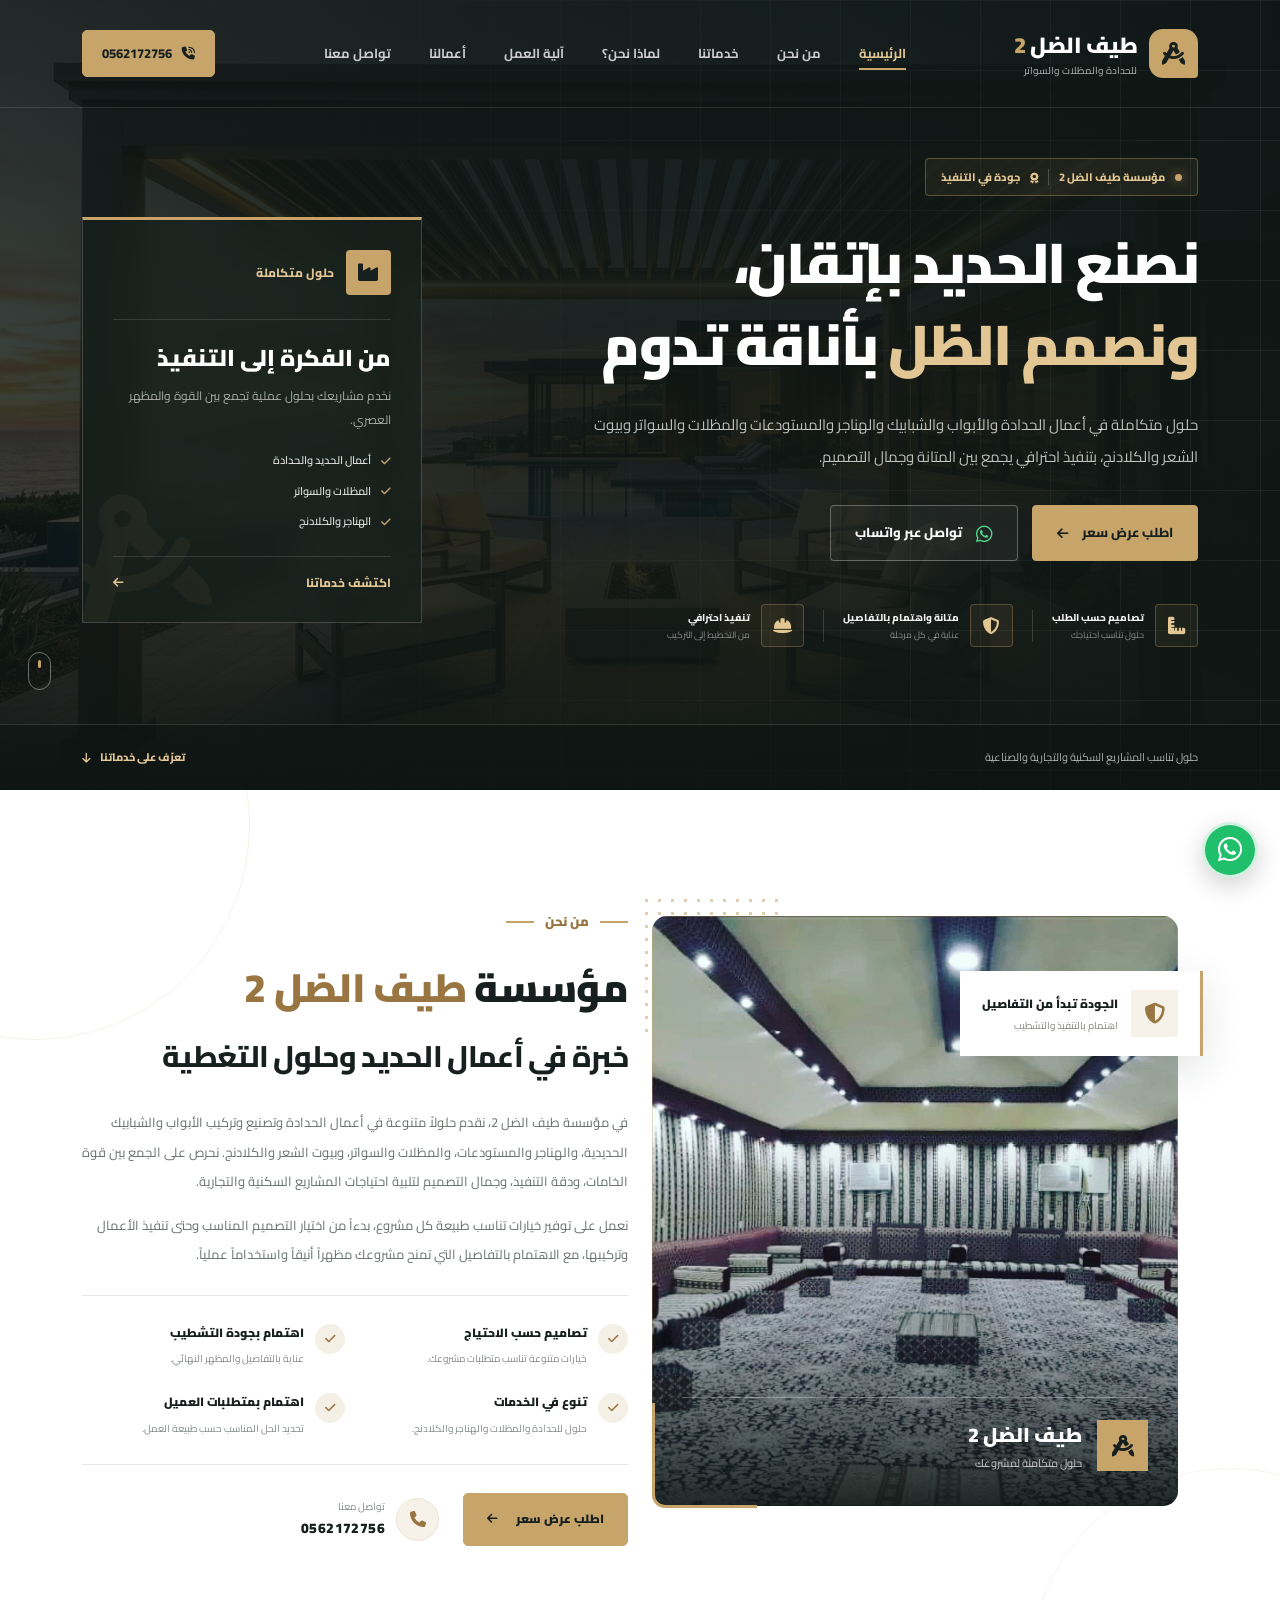
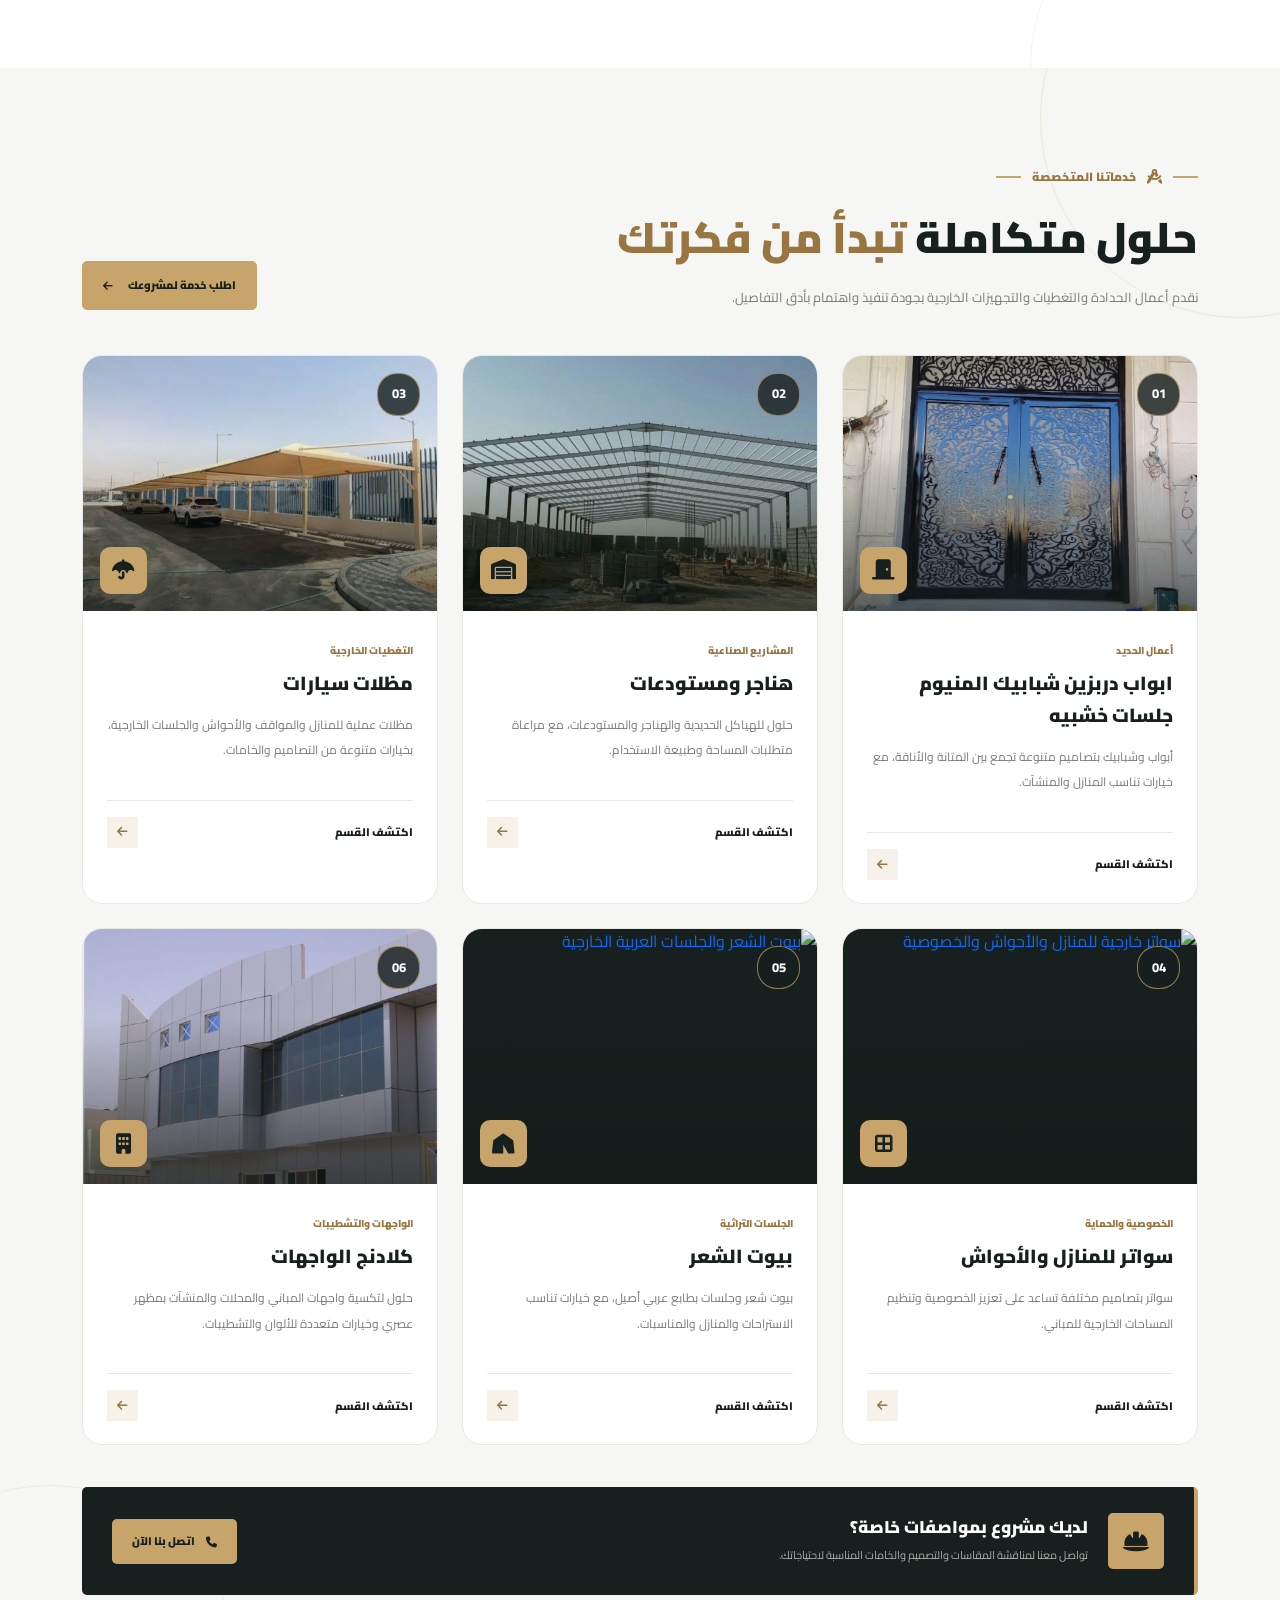
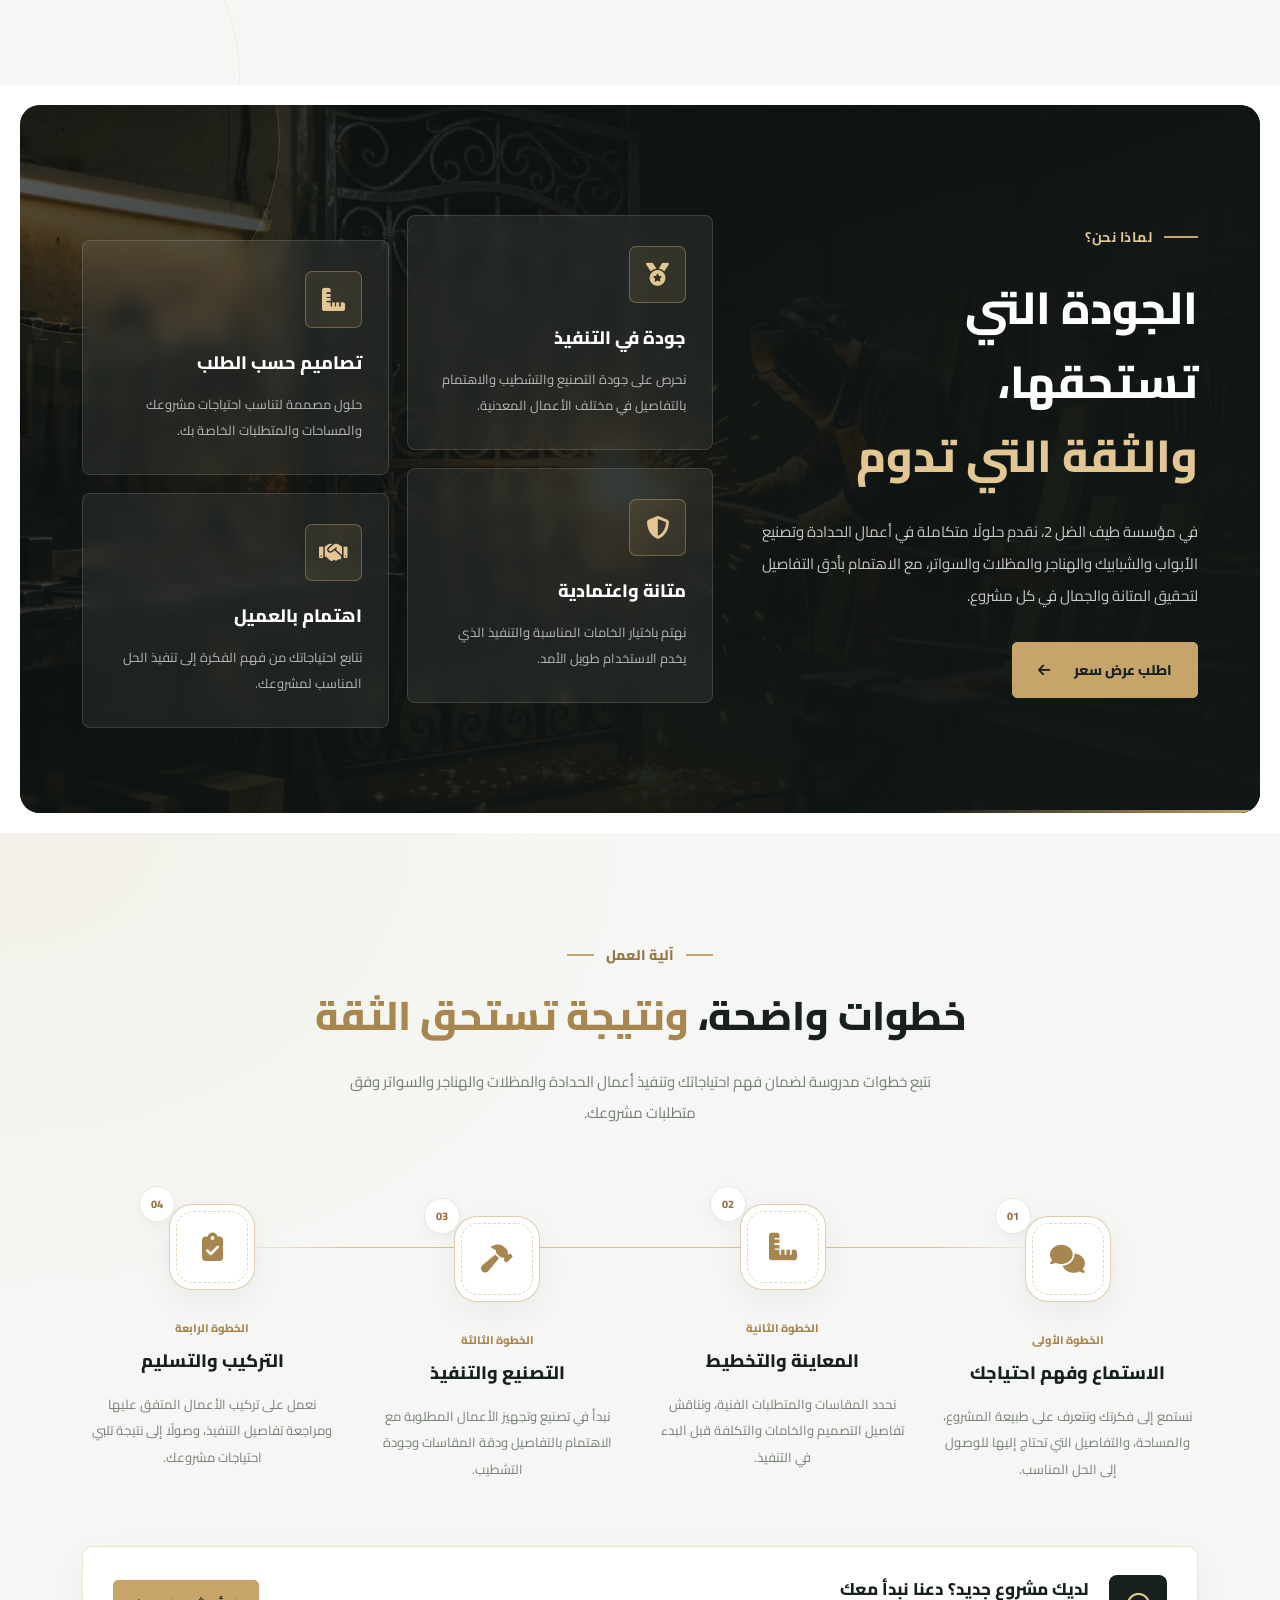
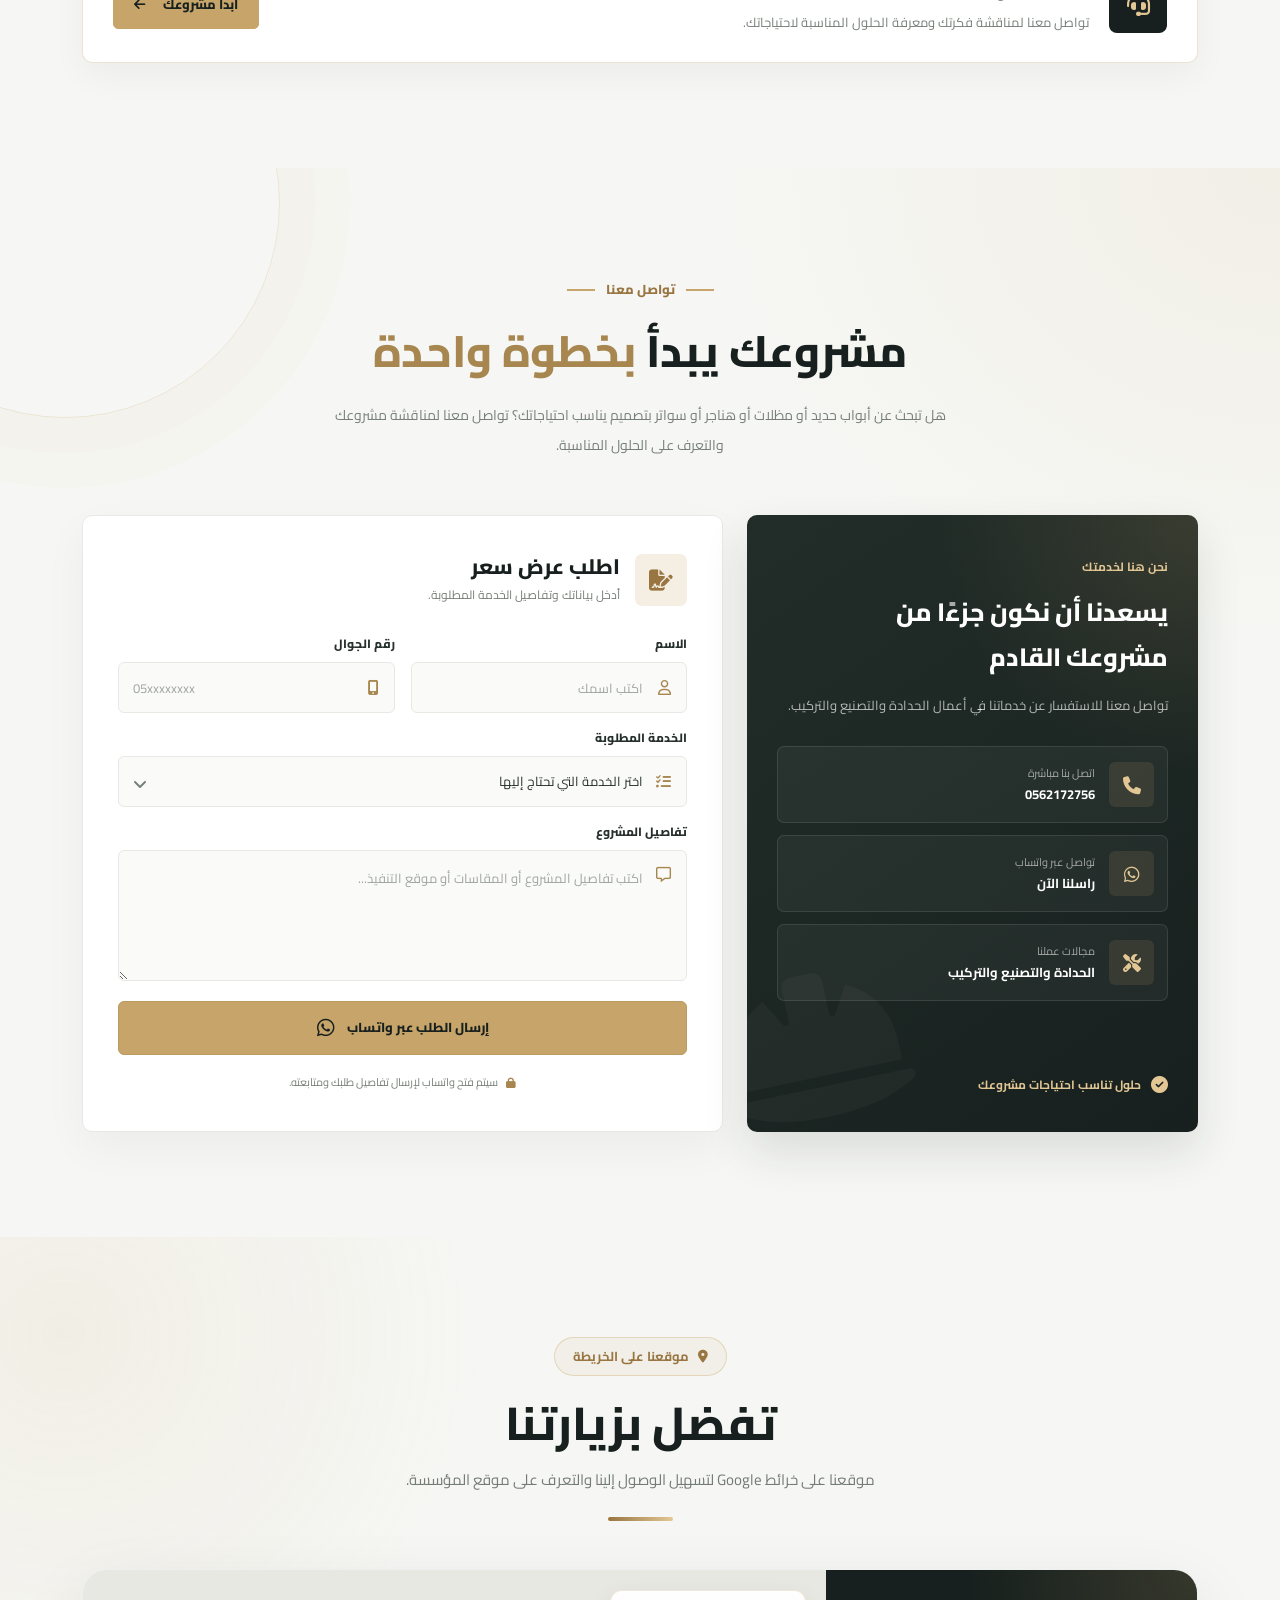
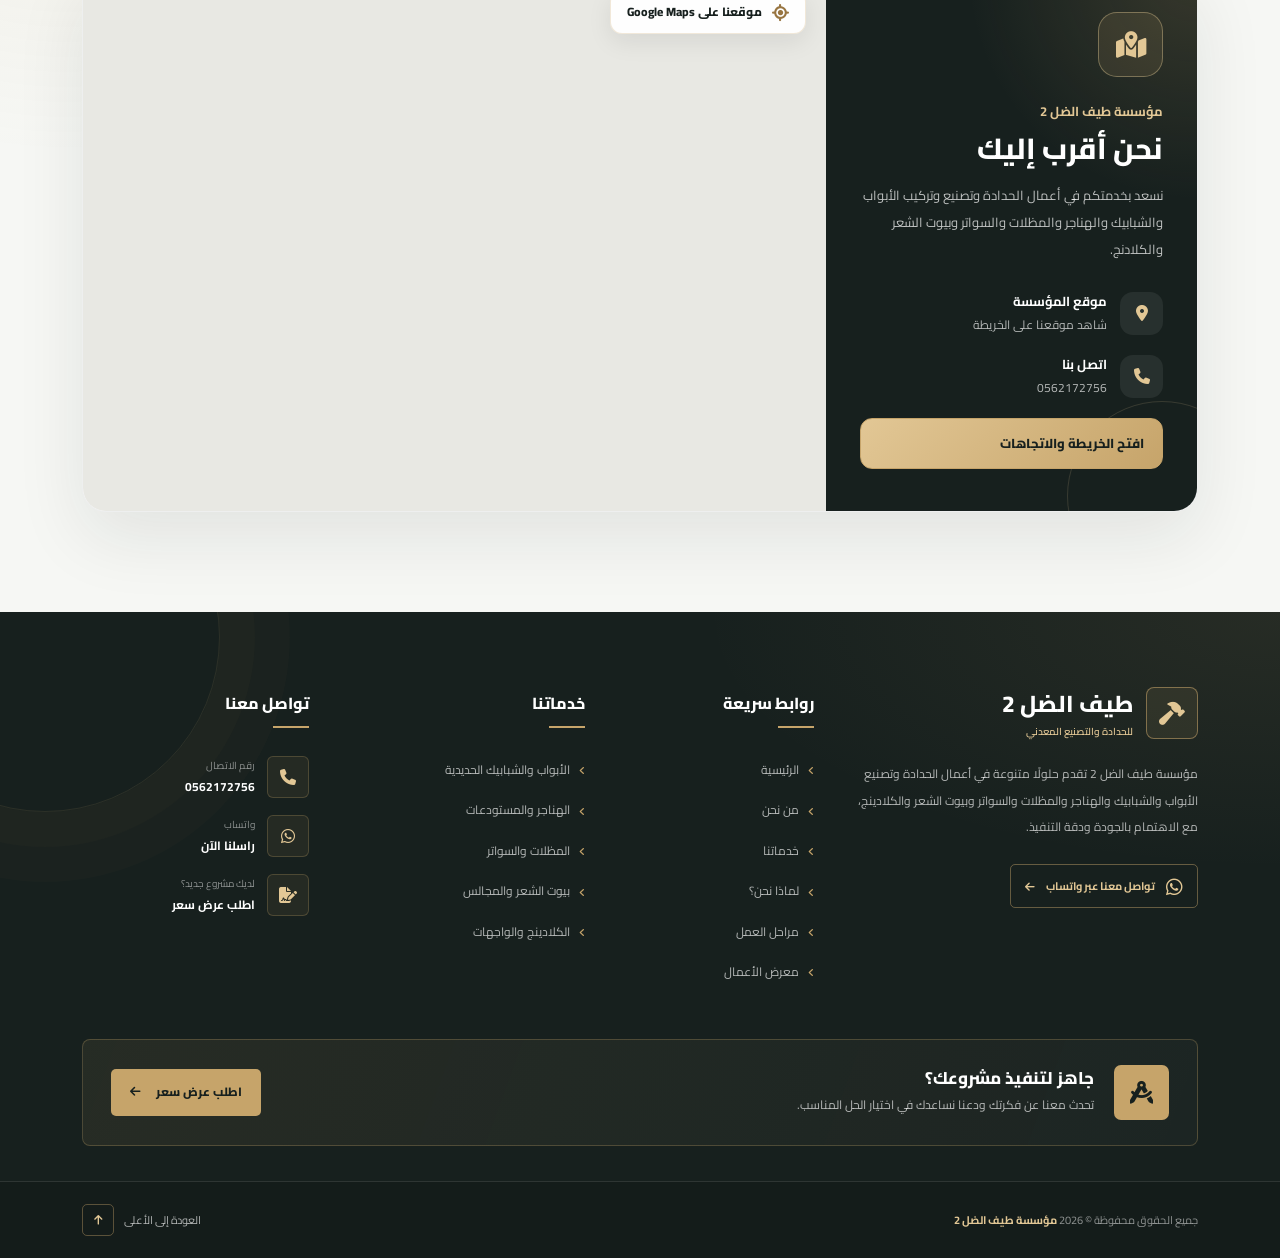
==== commit bd1b7476: "Update index.html" ====
--- a/index.html
+++ b/index.html
@@ -367,7 +367,7 @@
             <div class="about-visual">
               <div class="about-main-image">
                 <img
-                  src="images/1.jpg"
+                  src="images/14.jpg"
                   alt="أعمال الحدادة وتصميم الأبواب والمظلات لدى مؤسسة طيف الضل 2"
                 />
                 <div class="about-image-overlay"></div>
@@ -529,9 +529,10 @@
         <div class="row g-4 tad-services-grid">
           <div class="col-md-6 col-lg-4">
             <article class="tad-service-card">
-              <div class="tad-service-image">
+              <a href="service-1.html">
+                <div class="tad-service-image">
                 <img
-                  src="images/2.jpg"
+                  src="images/42.jpg"
                   alt="تصميم وتصنيع الأبواب والشبابيك الحديدية"
                   loading="lazy"
                 />
@@ -542,29 +543,31 @@
               </div>
               <div class="tad-service-content">
                 <span class="tad-service-category">أعمال الحديد</span>
-                <h3>أبواب وشبابيك حديد</h3>
+                <h3>ابواب دربزين شبابيك المنيوم جلسات خشبيه</h3>
                 <p>
                   أبواب وشبابيك بتصاميم متنوعة تجمع بين المتانة والأناقة، مع
                   خيارات تناسب المنازل والمنشآت.
                 </p>
                 <a
-                  href="https://wa.me/966562172756?text=%D8%A3%D8%B1%D8%BA%D8%A8%20%D9%81%D9%8A%20%D8%A7%D9%84%D8%A7%D8%B3%D8%AA%D9%81%D8%B3%D8%A7%D8%B1%20%D8%B9%D9%86%20%D8%A7%D9%84%D8%A3%D8%A8%D9%88%D8%A7%D8%A8%20%D9%88%D8%A7%D9%84%D8%B4%D8%A8%D8%A7%D8%A8%D9%8A%D9%83%20%D8%A7%D9%84%D8%AD%D8%AF%D9%8A%D8%AF%D9%8A%D8%A9"
+                  href="service-1.html"
                   target="_blank"
                   rel="noopener noreferrer"
                   class="tad-service-link"
                 >
-                  <span>اطلب الخدمة</span>
+                  <span>اكتشف القسم</span>
                   <i class="fa-solid fa-arrow-left"></i>
                 </a>
               </div>
+              </a>
             </article>
           </div>
 
           <div class="col-md-6 col-lg-4">
             <article class="tad-service-card">
-              <div class="tad-service-image">
+              <a href="service-2.html">
+                <div class="tad-service-image">
                 <img
-                  src="images/3.jpg"
+                  src="images/44.jpg"
                   alt="إنشاء الهناجر والمستودعات والهياكل الحديدية"
                   loading="lazy"
                 />
@@ -581,23 +584,25 @@
                   المساحة وطبيعة الاستخدام.
                 </p>
                 <a
-                  href="https://wa.me/966562172756?text=%D8%A3%D8%B1%D8%BA%D8%A8%20%D9%81%D9%8A%20%D8%B9%D8%B1%D8%B6%20%D8%B3%D8%B9%D8%B1%20%D9%84%D9%87%D9%86%D8%AC%D8%B1%20%D8%A3%D9%88%20%D9%85%D8%B3%D8%AA%D9%88%D8%AF%D8%B9"
+                  href="service-2.html"
                   target="_blank"
                   rel="noopener noreferrer"
                   class="tad-service-link"
                 >
-                  <span>اطلب الخدمة</span>
+                  <span>اكتشف القسم</span>
                   <i class="fa-solid fa-arrow-left"></i>
                 </a>
               </div>
+              </a>
             </article>
           </div>
 
           <div class="col-md-6 col-lg-4">
             <article class="tad-service-card">
-              <div class="tad-service-image">
+            <a href="service-3.html">
+                <div class="tad-service-image">
                 <img
-                  src="images/4.jpg"
+                  src="images/15.jpg"
                   alt="تركيب مظلات مواقف السيارات والمظلات الخارجية"
                   loading="lazy"
                 />
@@ -608,29 +613,31 @@
               </div>
               <div class="tad-service-content">
                 <span class="tad-service-category">التغطيات الخارجية</span>
-                <h3>مظلات سيارات ومجالس</h3>
+                <h3>مظلات سيارات</h3>
                 <p>
                   مظلات عملية للمنازل والمواقف والأحواش والجلسات الخارجية،
                   بخيارات متنوعة من التصاميم والخامات.
                 </p>
                 <a
-                  href="https://wa.me/966562172756?text=%D8%A3%D8%B1%D8%BA%D8%A8%20%D9%81%D9%8A%20%D8%A7%D9%84%D8%A7%D8%B3%D8%AA%D9%81%D8%B3%D8%A7%D8%B1%20%D8%B9%D9%86%20%D8%A7%D9%84%D9%85%D8%B8%D9%84%D8%A7%D8%AA"
+                  href="service-3.html"
                   target="_blank"
                   rel="noopener noreferrer"
                   class="tad-service-link"
                 >
-                  <span>اطلب الخدمة</span>
+                 <span>اكتشف القسم</span>
                   <i class="fa-solid fa-arrow-left"></i>
                 </a>
               </div>
+            </a>
             </article>
           </div>
 
           <div class="col-md-6 col-lg-4">
             <article class="tad-service-card">
-              <div class="tad-service-image">
+             <a href="service-4.html">
+               <div class="tad-service-image">
                 <img
-                  src="images/5.jpg"
+                  src="images/51.jpg"
                   alt="سواتر خارجية للمنازل والأحواش والخصوصية"
                   loading="lazy"
                 />
@@ -647,23 +654,25 @@
                   الخارجية للمباني.
                 </p>
                 <a
-                  href="https://wa.me/966562172756?text=%D8%A3%D8%B1%D8%BA%D8%A8%20%D9%81%D9%8A%20%D8%A7%D9%84%D8%A7%D8%B3%D8%AA%D9%81%D8%B3%D8%A7%D8%B1%20%D8%B9%D9%86%20%D8%A7%D9%84%D8%B3%D9%88%D8%A7%D8%AA%D8%B1"
+                  href="service-4.html"
                   target="_blank"
                   rel="noopener noreferrer"
                   class="tad-service-link"
                 >
-                  <span>اطلب الخدمة</span>
+                  <span>اكتشف القسم</span>
                   <i class="fa-solid fa-arrow-left"></i>
                 </a>
               </div>
+             </a>
             </article>
           </div>
 
           <div class="col-md-6 col-lg-4">
             <article class="tad-service-card">
-              <div class="tad-service-image">
+             <a href="service-5.html">
+               <div class="tad-service-image">
                 <img
-                  src="images/6.jpg"
+                  src="images/70.jpg"
                   alt="بيوت الشعر والجلسات العربية الخارجية"
                   loading="lazy"
                 />
@@ -680,23 +689,25 @@
                   والمنازل والمناسبات.
                 </p>
                 <a
-                  href="https://wa.me/966562172756?text=%D8%A3%D8%B1%D8%BA%D8%A8%20%D9%81%D9%8A%20%D8%A7%D9%84%D8%A7%D8%B3%D8%AA%D9%81%D8%B3%D8%A7%D8%B1%20%D8%B9%D9%86%20%D8%A8%D9%8A%D9%88%D8%AA%20%D8%A7%D9%84%D8%B4%D8%B9%D8%B1"
+                  href="service-5.html"
                   target="_blank"
                   rel="noopener noreferrer"
                   class="tad-service-link"
                 >
-                  <span>اطلب الخدمة</span>
+                  <span>اكتشف القسم</span>
                   <i class="fa-solid fa-arrow-left"></i>
                 </a>
               </div>
+             </a>
             </article>
           </div>
 
           <div class="col-md-6 col-lg-4">
             <article class="tad-service-card">
-              <div class="tad-service-image">
+              <a href="service-6.html">
+                <div class="tad-service-image">
                 <img
-                  src="images/7.jpg"
+                  src="images/11.jpg"
                   alt="ألواح كلادنج للواجهات والتشطيبات الخارجية"
                   loading="lazy"
                 />
@@ -712,16 +723,17 @@
                   حلول لتكسية واجهات المباني والمحلات والمنشآت بمظهر عصري
                   وخيارات متعددة للألوان والتشطيبات.
                 </p>
-                <a
-                  href="https://wa.me/966562172756?text=%D8%A3%D8%B1%D8%BA%D8%A8%20%D9%81%D9%8A%20%D8%B9%D8%B1%D8%B6%20%D8%B3%D8%B9%D8%B1%20%D9%84%D8%A3%D8%B9%D9%85%D8%A7%D9%84%20%D8%A7%D9%84%D9%83%D9%84%D8%A7%D8%AF%D9%86%D8%AC"
+                 <a
+                  href="service-6.html"
                   target="_blank"
                   rel="noopener noreferrer"
                   class="tad-service-link"
                 >
-                  <span>اطلب الخدمة</span>
+                  <span>اكتشف القسم</span>
                   <i class="fa-solid fa-arrow-left"></i>
                 </a>
               </div>
+              </a>
             </article>
           </div>
         </div>
@@ -941,558 +953,7 @@
       </div>
     </section>
 
-    <section class="tad-gallery" id="gallery">
-      <div class="container">
-        <div class="tad-gallery-heading">
-          <div class="tad-gallery-heading-content">
-            <span class="tad-gallery-eyebrow">
-              <span></span>
-              معرض أعمالنا
-            </span>
-            <h2>مشاريعنا <span>تتحدث عنّا</span></h2>
-            <p>
-              مجموعة من أعمالنا في الحدادة وتصنيع الأبواب والهناجر والمظلات
-              والسواتر، بتفاصيل تعكس اهتمامنا بالجودة والتشطيب.
-            </p>
-          </div>
-
-          <a
-            href="https://wa.me/966562172756?text=%D8%A3%D8%B1%D8%BA%D8%A8%20%D9%81%D9%8A%20%D8%B1%D8%A4%D9%8A%D8%A9%20%D9%86%D9%85%D8%A7%D8%B0%D8%AC%20%D9%85%D9%86%20%D8%A3%D8%B9%D9%85%D8%A7%D9%84%D9%83%D9%85"
-            class="tad-gallery-contact"
-          >
-            <span>اطلب تنفيذ مشروعك</span>
-            <i class="fa-solid fa-arrow-left"></i>
-          </a>
-        </div>
-
-        <div class="tad-gallery-grid">
-          <a
-            href="images/9.jpg"
-            class="tad-gallery-item tad-gallery-item-tall"
-            data-gallery="tad"
-          >
-            <img
-              src="images/9.jpg"
-              alt="بوابة حديد خارجية بتصميم عصري"
-              loading="lazy"
-            />
-            <span class="tad-gallery-zoom"
-              ><i class="fa-solid fa-expand"></i
-            ></span>
-          </a>
-
-          <a
-            href="images/10.jpg"
-            class="tad-gallery-item tad-gallery-item-wide"
-            data-gallery="tad"
-          >
-            <img
-              src="images/10.jpg"
-              alt="هنجر معدني ومستودع صناعي"
-              loading="lazy"
-            />
-            <span class="tad-gallery-zoom"
-              ><i class="fa-solid fa-expand"></i
-            ></span>
-          </a>
-
-          <a href="images/11.jpg" class="tad-gallery-item" data-gallery="tad">
-            <img
-              src="images/11.jpg"
-              alt="مظلات سيارات بهيكل معدني"
-              loading="lazy"
-            />
-            <span class="tad-gallery-zoom"
-              ><i class="fa-solid fa-expand"></i
-            ></span>
-          </a>
-
-          <a
-            href="images/12.jpg"
-            class="tad-gallery-item tad-gallery-item-tall"
-            data-gallery="tad"
-          >
-            <img
-              src="images/12.jpg"
-              alt="سواتر حديد توفر الخصوصية"
-              loading="lazy"
-            />
-            <span class="tad-gallery-zoom"
-              ><i class="fa-solid fa-expand"></i
-            ></span>
-          </a>
-
-          <a href="images/13.jpg" class="tad-gallery-item" data-gallery="tad">
-            <img
-              src="images/13.jpg"
-              alt="أعمال حدادة وتصنيع معدني"
-              loading="lazy"
-            />
-            <span class="tad-gallery-zoom"
-              ><i class="fa-solid fa-expand"></i
-            ></span>
-          </a>
-
-          <a
-            href="images/14.jpg"
-            class="tad-gallery-item tad-gallery-item-wide"
-            data-gallery="tad"
-          >
-            <img
-              src="images/14.jpg"
-              alt="واجهة مبنى بألواح كلادينج معدنية"
-              loading="lazy"
-            />
-            <span class="tad-gallery-zoom"
-              ><i class="fa-solid fa-expand"></i
-            ></span>
-          </a>
-
-          <a href="images/15.jpg" class="tad-gallery-item" data-gallery="tad">
-            <img
-              src="images/15.jpg"
-              alt="مجلس بيت شعر بتجهيزات متقنة"
-              loading="lazy"
-            />
-            <span class="tad-gallery-zoom"
-              ><i class="fa-solid fa-expand"></i
-            ></span>
-          </a>
-
-          <a href="images/16.jpg" class="tad-gallery-item" data-gallery="tad">
-            <img
-              src="images/16.jpg"
-              alt="تفاصيل بوابة معدنية وتشطيب حديد"
-              loading="lazy"
-            />
-            <span class="tad-gallery-zoom"
-              ><i class="fa-solid fa-expand"></i
-            ></span>
-          </a>
-          <a
-            href="images/17.jpg"
-            class="tad-gallery-item tad-gallery-item-tall"
-            data-gallery="tad"
-          >
-            <img
-              src="images/17.jpg"
-              alt="بوابة حديد خارجية بتصميم عصري"
-              loading="lazy"
-            />
-            <span class="tad-gallery-zoom"
-              ><i class="fa-solid fa-expand"></i
-            ></span>
-          </a>
-
-          <a
-            href="images/18.jpg"
-            class="tad-gallery-item tad-gallery-item-wide"
-            data-gallery="tad"
-          >
-            <img
-              src="images/18.jpg"
-              alt="هنجر معدني ومستودع صناعي"
-              loading="lazy"
-            />
-            <span class="tad-gallery-zoom"
-              ><i class="fa-solid fa-expand"></i
-            ></span>
-          </a>
-
-          <a href="images/19.jpg" class="tad-gallery-item" data-gallery="tad">
-            <img
-              src="images/19.jpg"
-              alt="مظلات سيارات بهيكل معدني"
-              loading="lazy"
-            />
-            <span class="tad-gallery-zoom"
-              ><i class="fa-solid fa-expand"></i
-            ></span>
-          </a>
-
-          <a
-            href="images/20.jpg"
-            class="tad-gallery-item tad-gallery-item-tall"
-            data-gallery="tad"
-          >
-            <img
-              src="images/20.jpg"
-              alt="سواتر حديد توفر الخصوصية"
-              loading="lazy"
-            />
-            <span class="tad-gallery-zoom"
-              ><i class="fa-solid fa-expand"></i
-            ></span>
-          </a>
-
-          <a href="images/21.jpg" class="tad-gallery-item" data-gallery="tad">
-            <img
-              src="images/21.jpg"
-              alt="أعمال حدادة وتصنيع معدني"
-              loading="lazy"
-            />
-            <span class="tad-gallery-zoom"
-              ><i class="fa-solid fa-expand"></i
-            ></span>
-          </a>
-
-          <a
-            href="images/22.jpg"
-            class="tad-gallery-item tad-gallery-item-wide"
-            data-gallery="tad"
-          >
-            <img
-              src="images/22.jpg"
-              alt="واجهة مبنى بألواح كلادينج معدنية"
-              loading="lazy"
-            />
-            <span class="tad-gallery-zoom"
-              ><i class="fa-solid fa-expand"></i
-            ></span>
-          </a>
-
-          <a href="images/23.jpg" class="tad-gallery-item" data-gallery="tad">
-            <img
-              src="images/23.jpg"
-              alt="مجلس بيت شعر بتجهيزات متقنة"
-              loading="lazy"
-            />
-            <span class="tad-gallery-zoom"
-              ><i class="fa-solid fa-expand"></i
-            ></span>
-          </a>
-
-          <a href="images/24.jpg" class="tad-gallery-item" data-gallery="tad">
-            <img
-              src="images/24.jpg"
-              alt="تفاصيل بوابة معدنية وتشطيب حديد"
-              loading="lazy"
-            />
-            <span class="tad-gallery-zoom"
-              ><i class="fa-solid fa-expand"></i
-            ></span>
-          </a>
-          <a
-            href="images/25.jpg"
-            class="tad-gallery-item tad-gallery-item-tall"
-            data-gallery="tad"
-          >
-            <img
-              src="images/25.jpg"
-              alt="بوابة حديد خارجية بتصميم عصري"
-              loading="lazy"
-            />
-            <span class="tad-gallery-zoom"
-              ><i class="fa-solid fa-expand"></i
-            ></span>
-          </a>
-
-          <a
-            href="images/26.jpg"
-            class="tad-gallery-item tad-gallery-item-wide"
-            data-gallery="tad"
-          >
-            <img
-              src="images/26.jpg"
-              alt="هنجر معدني ومستودع صناعي"
-              loading="lazy"
-            />
-            <span class="tad-gallery-zoom"
-              ><i class="fa-solid fa-expand"></i
-            ></span>
-          </a>
-
-          <a href="images/27.jpg" class="tad-gallery-item" data-gallery="tad">
-            <img
-              src="images/27.jpg"
-              alt="مظلات سيارات بهيكل معدني"
-              loading="lazy"
-            />
-            <span class="tad-gallery-zoom"
-              ><i class="fa-solid fa-expand"></i
-            ></span>
-          </a>
-
-          <a
-            href="images/28.jpg"
-            class="tad-gallery-item tad-gallery-item-tall"
-            data-gallery="tad"
-          >
-            <img
-              src="images/28.jpg"
-              alt="سواتر حديد توفر الخصوصية"
-              loading="lazy"
-            />
-            <span class="tad-gallery-zoom"
-              ><i class="fa-solid fa-expand"></i
-            ></span>
-          </a>
-
-          <a href="images/29.jpg" class="tad-gallery-item" data-gallery="tad">
-            <img
-              src="images/29.jpg"
-              alt="أعمال حدادة وتصنيع معدني"
-              loading="lazy"
-            />
-            <span class="tad-gallery-zoom"
-              ><i class="fa-solid fa-expand"></i
-            ></span>
-          </a>
-
-          <a
-            href="images/30.jpg"
-            class="tad-gallery-item tad-gallery-item-wide"
-            data-gallery="tad"
-          >
-            <img
-              src="images/30.jpg"
-              alt="واجهة مبنى بألواح كلادينج معدنية"
-              loading="lazy"
-            />
-            <span class="tad-gallery-zoom"
-              ><i class="fa-solid fa-expand"></i
-            ></span>
-          </a>
-
-          <a href="images/31.jpg" class="tad-gallery-item" data-gallery="tad">
-            <img
-              src="images/31.jpg"
-              alt="مجلس بيت شعر بتجهيزات متقنة"
-              loading="lazy"
-            />
-            <span class="tad-gallery-zoom"
-              ><i class="fa-solid fa-expand"></i
-            ></span>
-          </a>
-
-          <a href="images/32.jpg" class="tad-gallery-item" data-gallery="tad">
-            <img
-              src="images/32.jpg"
-              alt="تفاصيل بوابة معدنية وتشطيب حديد"
-              loading="lazy"
-            />
-            <span class="tad-gallery-zoom"
-              ><i class="fa-solid fa-expand"></i
-            ></span>
-          </a>
-          <a
-            href="images/33.jpg"
-            class="tad-gallery-item tad-gallery-item-tall"
-            data-gallery="tad"
-          >
-            <img
-              src="images/33.jpg"
-              alt="بوابة حديد خارجية بتصميم عصري"
-              loading="lazy"
-            />
-            <span class="tad-gallery-zoom"
-              ><i class="fa-solid fa-expand"></i
-            ></span>
-          </a>
-
-          <a
-            href="images/34.jpg"
-            class="tad-gallery-item tad-gallery-item-wide"
-            data-gallery="tad"
-          >
-            <img
-              src="images/34.jpg"
-              alt="هنجر معدني ومستودع صناعي"
-              loading="lazy"
-            />
-            <span class="tad-gallery-zoom"
-              ><i class="fa-solid fa-expand"></i
-            ></span>
-          </a>
-
-          <a href="images/35.jpg" class="tad-gallery-item" data-gallery="tad">
-            <img
-              src="images/35.jpg"
-              alt="مظلات سيارات بهيكل معدني"
-              loading="lazy"
-            />
-            <span class="tad-gallery-zoom"
-              ><i class="fa-solid fa-expand"></i
-            ></span>
-          </a>
-
-          <a
-            href="images/36.jpg"
-            class="tad-gallery-item tad-gallery-item-tall"
-            data-gallery="tad"
-          >
-            <img
-              src="images/36.jpg"
-              alt="سواتر حديد توفر الخصوصية"
-              loading="lazy"
-            />
-            <span class="tad-gallery-zoom"
-              ><i class="fa-solid fa-expand"></i
-            ></span>
-          </a>
-
-          <a href="images/37.jpg" class="tad-gallery-item" data-gallery="tad">
-            <img
-              src="images/37.jpg"
-              alt="أعمال حدادة وتصنيع معدني"
-              loading="lazy"
-            />
-            <span class="tad-gallery-zoom"
-              ><i class="fa-solid fa-expand"></i
-            ></span>
-          </a>
-
-          <a
-            href="images/38.jpg"
-            class="tad-gallery-item tad-gallery-item-wide"
-            data-gallery="tad"
-          >
-            <img
-              src="images/38.jpg"
-              alt="واجهة مبنى بألواح كلادينج معدنية"
-              loading="lazy"
-            />
-            <span class="tad-gallery-zoom"
-              ><i class="fa-solid fa-expand"></i
-            ></span>
-          </a>
-
-          <a href="images/39.jpg" class="tad-gallery-item" data-gallery="tad">
-            <img
-              src="images/39.jpg"
-              alt="مجلس بيت شعر بتجهيزات متقنة"
-              loading="lazy"
-            />
-            <span class="tad-gallery-zoom"
-              ><i class="fa-solid fa-expand"></i
-            ></span>
-          </a>
-
-          <a href="images/40.jpg" class="tad-gallery-item" data-gallery="tad">
-            <img
-              src="images/40.jpg"
-              alt="تفاصيل بوابة معدنية وتشطيب حديد"
-              loading="lazy"
-            />
-            <span class="tad-gallery-zoom"
-              ><i class="fa-solid fa-expand"></i
-            ></span>
-          </a>
-          <a
-            href="images/41.jpg"
-            class="tad-gallery-item tad-gallery-item-wide"
-            data-gallery="tad"
-          >
-            <img
-              src="images/41.jpg"
-              alt="واجهة مبنى بألواح كلادينج معدنية"
-              loading="lazy"
-            />
-            <span class="tad-gallery-zoom"
-              ><i class="fa-solid fa-expand"></i
-            ></span>
-          </a>
-
-          <a href="images/42.jpg" class="tad-gallery-item" data-gallery="tad">
-            <img
-              src="images/42.jpg"
-              alt="مجلس بيت شعر بتجهيزات متقنة"
-              loading="lazy"
-            />
-            <span class="tad-gallery-zoom"
-              ><i class="fa-solid fa-expand"></i
-            ></span>
-          </a>
-
-          <a href="images/43.jpg" class="tad-gallery-item" data-gallery="tad">
-            <img
-              src="images/43.jpg"
-              alt="تفاصيل بوابة معدنية وتشطيب حديد"
-              loading="lazy"
-            />
-            <span class="tad-gallery-zoom"
-              ><i class="fa-solid fa-expand"></i
-            ></span>
-          </a>
-          <a
-            href="images/44.jpg"
-            class="tad-gallery-item tad-gallery-item-wide"
-            data-gallery="tad"
-          >
-            <img
-              src="images/44.jpg"
-              alt="واجهة مبنى بألواح كلادينج معدنية"
-              loading="lazy"
-            />
-            <span class="tad-gallery-zoom"
-              ><i class="fa-solid fa-expand"></i
-            ></span>
-          </a>
-
-          <a href="images/45.jpg" class="tad-gallery-item" data-gallery="tad">
-            <img
-              src="images/45.jpg"
-              alt="مجلس بيت شعر بتجهيزات متقنة"
-              loading="lazy"
-            />
-            <span class="tad-gallery-zoom"
-              ><i class="fa-solid fa-expand"></i
-            ></span>
-          </a>
-
-          <a href="images/46.jpg" class="tad-gallery-item" data-gallery="tad">
-            <img
-              src="images/46.jpg"
-              alt="تفاصيل بوابة معدنية وتشطيب حديد"
-              loading="lazy"
-            />
-            <span class="tad-gallery-zoom"
-              ><i class="fa-solid fa-expand"></i
-            ></span>
-          </a>
-          <a href="images/47.jpg" class="tad-gallery-item" data-gallery="tad">
-            <img
-              src="images/47.jpg"
-              alt="تفاصيل بوابة معدنية وتشطيب حديد"
-              loading="lazy"
-            />
-            <span class="tad-gallery-zoom"
-              ><i class="fa-solid fa-expand"></i
-            ></span>
-          </a>
-        </div>
-      </div>
-
-      <div
-        class="tad-gallery-lightbox"
-        id="tadGalleryLightbox"
-        aria-hidden="true"
-      >
-        <button
-          class="tad-gallery-close"
-          type="button"
-          aria-label="إغلاق الصورة"
-        >
-          <i class="fa-solid fa-xmark"></i>
-        </button>
-        <button
-          class="tad-gallery-prev"
-          type="button"
-          aria-label="الصورة السابقة"
-        >
-          <i class="fa-solid fa-chevron-right"></i>
-        </button>
-        <img src="" alt="عرض صورة المشروع" class="tad-gallery-lightbox-image" />
-        <button
-          class="tad-gallery-next"
-          type="button"
-          aria-label="الصورة التالية"
-        >
-          <i class="fa-solid fa-chevron-left"></i>
-        </button>
-        <span class="tad-gallery-counter"></span>
-      </div>
-    </section>
+  
 
     <section class="tad-contact" id="contact-us">
       <div class="tad-contact-decoration"></div>
--- a/css/index.css
+++ b/css/index.css
@@ -0,0 +1,4341 @@
+
+:root {
+    --primary: #c6a46a;
+    --primary-light: #e2c795;
+    --primary-dark: #987541;
+    --dark: #17201e;
+    --dark-soft: #202a27;
+    --text: #26302c;
+    --muted: #777f79;
+    --white: #ffffff;
+    --light: #f6f7f4;
+    --border: rgba(255, 255, 255, 0.14);
+    --font-main: "Cairo", sans-serif;
+    --transition: 0.35s ease;
+    --container-width: 1320px;
+}
+
+* {
+    margin: 0;
+    padding: 0;
+    box-sizing: border-box;
+}
+
+html {
+    scroll-behavior: smooth;
+    scroll-padding-top: 90px;
+}
+
+body {
+    font-family: var(--font-main);
+    color: var(--text);
+    overflow-x: hidden;
+}
+
+a {
+    text-decoration: none;
+}
+
+.site-header {
+    position: relative;
+    background: var(--dark);
+}
+
+.navbar {
+    position: absolute;
+    top: 0;
+    inset-inline: 0;
+    z-index: 20;
+    padding: 23px 0;
+    border-bottom: 1px solid rgba(255, 255, 255, 0.1);
+    transition: var(--transition);
+}
+
+.navbar.scrolled {
+    position: fixed;
+    top: 0;
+    padding: 12px 0;
+    background: rgba(23, 32, 30, 0.97);
+    backdrop-filter: blur(16px);
+    box-shadow: 0 8px 30px rgba(0, 0, 0, 0.16);
+}
+
+.navbar-brand {
+    display: flex;
+    align-items: center;
+    gap: 12px;
+    color: var(--white);
+    margin: 0;
+}
+
+.navbar-brand:hover {
+    color: var(--white);
+}
+
+.brand-icon {
+    display: grid;
+    place-items: center;
+    width: 49px;
+    height: 49px;
+    color: var(--dark);
+    background: var(--primary);
+    border-radius: 14px 14px 4px 14px;
+    font-size: 23px;
+}
+
+.brand-text {
+    display: flex;
+    flex-direction: column;
+    line-height: 1.6;
+}
+
+.brand-text strong {
+    font-size: 22px;
+    font-weight: 900;
+    letter-spacing: -0.5px;
+}
+
+.brand-text strong span {
+    color: var(--primary);
+}
+
+.brand-text small {
+    color: rgba(255, 255, 255, 0.62);
+    font-size: 10px;
+    font-weight: 500;
+}
+
+.navbar-nav {
+    gap: 8px;
+}
+
+.nav-link {
+    position: relative;
+    padding: 10px 15px !important;
+    color: rgba(255, 255, 255, 0.77);
+    font-size: 13px;
+    font-weight: 700;
+    transition: var(--transition);
+}
+
+.nav-link::after {
+    position: absolute;
+    content: "";
+    bottom: 3px;
+    right: 15px;
+    width: 0;
+    height: 2px;
+    background: var(--primary);
+    transition: var(--transition);
+}
+
+.nav-link:hover,
+.nav-link.active {
+    color: var(--primary-light) !important;
+}
+
+.nav-link:hover::after,
+.nav-link.active::after {
+    width: calc(100% - 30px);
+}
+
+.nav-call {
+    display: flex;
+    align-items: center;
+    justify-content: center;
+    gap: 10px;
+    padding: 13px 19px;
+    color: var(--dark);
+    background: var(--primary);
+    border: 1px solid var(--primary);
+    border-radius: 5px;
+    font-size: 13px;
+    font-weight: 800;
+    transition: var(--transition);
+    white-space: nowrap;
+}
+
+.nav-call:hover {
+    color: var(--dark);
+    background: var(--primary-light);
+    transform: translateY(-2px);
+}
+
+.hero-section {
+    position: relative;
+    isolation: isolate;
+    min-height: 790px;
+    color: var(--white);
+    background-color: var(--dark);
+    background-image: url("../images/hero.jpg");
+    background-position: center;
+    background-size: cover;
+    background-repeat: no-repeat;
+    overflow: hidden;
+}
+
+.hero-overlay {
+    position: absolute;
+    inset: 0;
+    z-index: -1;
+    background:
+        linear-gradient(270deg, rgba(15, 23, 21, 0.99) 0%, rgba(15, 23, 21, 0.91) 35%, rgba(15, 23, 21, 0.89) 63%, rgba(15, 23, 21, 0.78) 100%),
+        linear-gradient(0deg, rgba(12, 19, 17, 0.92) 0%, transparent 28%, rgba(12, 19, 17, 0.52) 100%);
+}
+
+.hero-grid {
+    position: absolute;
+    inset: 0;
+    z-index: -1;
+    pointer-events: none;
+    opacity: 0.15;
+    background-image:
+        linear-gradient(rgba(255, 255, 255, 0.38) 1px, transparent 1px),
+        linear-gradient(90deg, rgba(255, 255, 255, 0.38) 1px, transparent 1px);
+    background-size: 70px 70px;
+    mask-image: linear-gradient(270deg, black, transparent 80%);
+}
+
+.min-vh-hero {
+    min-height: 790px;
+    padding-top: 135px;
+    padding-bottom: 120px;
+}
+
+.hero-content {
+    position: relative;
+    z-index: 2;
+    animation: heroReveal 0.9s ease both;
+}
+
+.hero-badge {
+    display: inline-flex;
+    align-items: center;
+    flex-wrap: wrap;
+    gap: 10px;
+    margin-bottom: 26px;
+    padding: 10px 15px;
+    border: 1px solid rgba(198, 164, 106, 0.38);
+    border-radius: 4px;
+    color: var(--primary-light);
+    background: rgba(198, 164, 106, 0.08);
+    font-size: 11px;
+    font-weight: 800;
+}
+
+.badge-dot {
+    width: 7px;
+    height: 7px;
+    border-radius: 50%;
+    background: var(--primary);
+    box-shadow: 0 0 12px rgba(198, 164, 106, 0.75);
+}
+
+.badge-divider {
+    width: 1px;
+    height: 16px;
+    background: rgba(255, 255, 255, 0.22);
+}
+
+.hero-content h1 {
+    max-width: 650px;
+    margin-bottom: 24px;
+    font-size: clamp(38px, 4.5vw, 56px);
+    font-weight: 900;
+    line-height: 1.45;
+    letter-spacing: -1.5px;
+}
+
+.title-highlight {
+     color: var(--primary-light);
+}
+
+.title-light {
+    color: var(--white);
+}
+
+.hero-description {
+    max-width: 670px;
+    margin-bottom: 32px;
+    color: rgba(255, 255, 255, 0.72);
+    font-size: 15px;
+    font-weight: 400;
+    line-height: 2.15;
+}
+
+.hero-actions {
+    display: flex;
+    flex-wrap: wrap;
+    align-items: center;
+    gap: 14px;
+}
+
+.btn-main,
+.btn-outline {
+    display: inline-flex;
+    align-items: center;
+    justify-content: center;
+    gap: 14px;
+    min-height: 56px;
+    padding: 14px 24px;
+    border-radius: 4px;
+    font-family: var(--font-main);
+    font-size: 13px;
+    font-weight: 800;
+    transition: var(--transition);
+}
+
+.btn-main {
+    color: var(--dark);
+    background: var(--primary);
+    border: 1px solid var(--primary);
+}
+
+.btn-main:hover {
+    color: var(--dark);
+    background: var(--primary-light);
+    border-color: var(--primary-light);
+    transform: translateY(-3px);
+    box-shadow: 0 12px 28px rgba(198, 164, 106, 0.2);
+}
+
+.btn-main i:last-child {
+    transition: transform var(--transition);
+}
+
+.btn-main:hover i:last-child {
+    transform: translateX(-4px);
+}
+
+.btn-outline {
+    color: var(--white);
+    background: rgba(255, 255, 255, 0.04);
+    border: 1px solid rgba(255, 255, 255, 0.29);
+}
+
+.btn-outline i {
+    color: #4fd68b;
+    font-size: 19px;
+}
+
+.btn-outline:hover {
+    color: var(--primary-light);
+    border-color: var(--primary);
+    background: rgba(255, 255, 255, 0.08);
+}
+
+.hero-features {
+    display: flex;
+    flex-wrap: wrap;
+    align-items: center;
+    gap: 19px;
+    margin-top: 43px;
+}
+
+.hero-feature {
+    display: flex;
+    align-items: center;
+    gap: 11px;
+}
+
+.feature-icon {
+    display: grid;
+    place-items: center;
+    flex-shrink: 0;
+    width: 43px;
+    height: 43px;
+    color: var(--primary-light);
+    border: 1px solid rgba(198, 164, 106, 0.32);
+    background: rgba(198, 164, 106, 0.08);
+    border-radius: 4px;
+    font-size: 17px;
+}
+
+.hero-feature div {
+    display: flex;
+    flex-direction: column;
+    gap: 3px;
+}
+
+.hero-feature strong {
+    color: rgba(255, 255, 255, 0.94);
+    font-size: 10px;
+    font-weight: 800;
+}
+
+.hero-feature small {
+    color: rgba(255, 255, 255, 0.5);
+    font-size: 9px;
+}
+
+.feature-separator {
+    height: 32px;
+    width: 1px;
+    background: rgba(255, 255, 255, 0.15);
+}
+
+.hero-side-card {
+    position: relative;
+    width: 100%;
+    max-width: 340px;
+    margin-top: 35px;
+    padding: 30px;
+    overflow: hidden;
+    background: rgba(24, 34, 30, 0.76);
+    border: 1px solid rgba(255, 255, 255, 0.18);
+    border-top: 3px solid var(--primary);
+    backdrop-filter: blur(12px);
+    animation: cardReveal 1s 0.2s ease both;
+}
+
+.side-card-top {
+    display: flex;
+    align-items: center;
+    gap: 12px;
+}
+
+.side-card-icon {
+    display: grid;
+    place-items: center;
+    width: 45px;
+    height: 45px;
+    color: var(--dark);
+    background: var(--primary);
+    border-radius: 4px;
+    font-size: 20px;
+}
+
+.side-card-label {
+    color: var(--primary-light);
+    font-size: 12px;
+    font-weight: 800;
+}
+
+.side-card-line {
+    width: 100%;
+    height: 1px;
+    margin: 24px 0;
+    background: rgba(255, 255, 255, 0.13);
+}
+
+.hero-side-card h2 {
+    margin-bottom: 12px;
+    color: var(--white);
+    font-size: 23px;
+    font-weight: 900;
+}
+
+.hero-side-card p {
+    margin-bottom: 20px;
+    color: rgba(255, 255, 255, 0.63);
+    font-size: 12px;
+    line-height: 2;
+}
+
+.side-services {
+    display: flex;
+    flex-direction: column;
+    gap: 14px;
+    margin-bottom: 26px;
+}
+
+.side-services span {
+    display: flex;
+    align-items: center;
+    gap: 10px;
+    color: rgba(255, 255, 255, 0.85);
+    font-size: 11px;
+    font-weight: 600;
+}
+
+.side-services i {
+    color: var(--primary);
+}
+
+.side-card-link {
+    position: relative;
+    z-index: 1;
+    display: flex;
+    justify-content: space-between;
+    align-items: center;
+    padding-top: 17px;
+    border-top: 1px solid rgba(255, 255, 255, 0.13);
+    color: var(--primary-light);
+    font-size: 12px;
+    font-weight: 800;
+}
+
+.side-card-link:hover {
+    color: var(--white);
+}
+
+.side-card-decoration {
+    position: absolute;
+    bottom: -35px;
+    left: -15px;
+    color: rgba(198, 164, 106, 0.06);
+    font-size: 130px;
+    transform: rotate(-15deg);
+}
+
+.hero-bottom {
+    position: absolute;
+    inset-inline: 0;
+    bottom: 0;
+    z-index: 2;
+    border-top: 1px solid rgba(255, 255, 255, 0.13);
+    background: rgba(13, 20, 18, 0.53);
+}
+
+.hero-bottom-inner {
+    display: flex;
+    justify-content: space-between;
+    align-items: center;
+    gap: 20px;
+    min-height: 65px;
+}
+
+.hero-bottom-inner span {
+    color: rgba(255, 255, 255, 0.67);
+    font-size: 11px;
+}
+
+.hero-bottom-inner a {
+    display: flex;
+    align-items: center;
+    gap: 10px;
+    color: var(--primary-light);
+    font-size: 11px;
+    font-weight: 800;
+    transition: var(--transition);
+}
+
+.hero-bottom-inner a:hover {
+    color: var(--white);
+}
+
+.hero-scroll {
+    position: absolute;
+    bottom: 100px;
+    left: 28px;
+    display: flex;
+    justify-content: center;
+    width: 23px;
+    height: 38px;
+    border: 1px solid rgba(255, 255, 255, 0.38);
+    border-radius: 20px;
+}
+
+.hero-scroll span {
+    width: 3px;
+    height: 8px;
+    margin-top: 7px;
+    border-radius: 5px;
+    background: var(--primary);
+    animation: scrollMove 1.5s infinite;
+}
+
+.services-section {
+    padding: 100px 0;
+    background: var(--light);
+}
+
+.section-heading {
+    max-width: 680px;
+    margin: 0 auto 48px;
+    text-align: center;
+}
+
+.section-eyebrow {
+    display: inline-block;
+    margin-bottom: 12px;
+    color: var(--primary-dark);
+    font-size: 12px;
+    font-weight: 900;
+}
+
+.section-heading h2 {
+    margin-bottom: 15px;
+    color: var(--dark);
+    font-size: clamp(25px, 3vw, 38px);
+    font-weight: 900;
+}
+
+.section-heading h2 span {
+    color: var(--primary-dark);
+}
+
+.section-heading p {
+    margin: 0;
+    color: var(--muted);
+    font-size: 13px;
+    line-height: 2;
+}
+
+.service-card {
+    height: 100%;
+    padding: 32px 24px;
+    background: var(--white);
+    border: 1px solid #e9ebe5;
+    border-bottom: 3px solid transparent;
+    transition: var(--transition);
+}
+
+.service-card:hover {
+    transform: translateY(-7px);
+    border-bottom-color: var(--primary);
+    box-shadow: 0 18px 40px rgba(23, 32, 30, 0.07);
+}
+
+.service-icon {
+    display: grid;
+    place-items: center;
+    width: 59px;
+    height: 59px;
+    margin-bottom: 23px;
+    color: var(--primary-dark);
+    background: #f5efe4;
+    border-radius: 5px;
+    font-size: 24px;
+    transition: var(--transition);
+}
+
+.service-card:hover .service-icon {
+    color: var(--dark);
+    background: var(--primary);
+}
+
+.service-card h3 {
+    margin-bottom: 11px;
+    color: var(--dark);
+    font-size: 16px;
+    font-weight: 900;
+}
+
+.service-card p {
+    margin: 0;
+    color: var(--muted);
+    font-size: 12px;
+    line-height: 2;
+}
+
+.about-strip {
+    padding: 60px 0;
+    background: var(--white);
+}
+
+.about-strip-inner {
+    display: flex;
+    justify-content: space-between;
+    align-items: center;
+    gap: 30px;
+}
+
+.about-strip h2 {
+    margin-bottom: 9px;
+    color: var(--dark);
+    font-size: clamp(24px, 3vw, 34px);
+    font-weight: 900;
+}
+
+.about-strip p {
+    margin: 0;
+    color: var(--muted);
+    font-size: 13px;
+    line-height: 2;
+}
+
+.about-strip .btn-main {
+    flex-shrink: 0;
+}
+
+.site-footer {
+    color: rgba(255, 255, 255, 0.67);
+    background: var(--dark);
+}
+
+.footer-inner {
+    display: flex;
+    justify-content: space-between;
+    align-items: center;
+    gap: 20px;
+    min-height: 75px;
+    font-size: 11px;
+}
+
+.footer-inner a {
+    color: var(--primary-light);
+    font-weight: 800;
+}
+
+.footer-inner a i {
+    margin-left: 6px;
+}
+
+.floating-whatsapp {
+    position: fixed;
+    right: 22px;
+    bottom: 22px;
+    z-index: 100;
+    display: grid;
+    place-items: center;
+    width: 56px;
+    height: 56px;
+    color: var(--white);
+    background: #20bf6b;
+    border: 3px solid rgba(255, 255, 255, 0.8);
+    border-radius: 50%;
+    box-shadow: 0 8px 25px rgba(0, 0, 0, 0.18);
+    font-size: 28px;
+    transition: var(--transition);
+}
+
+.floating-whatsapp:hover {
+    color: var(--white);
+    transform: translateY(-5px) scale(1.04);
+}
+
+.menu-toggle {
+    width: 44px;
+    height: 42px;
+    padding: 9px;
+    border: 1px solid rgba(255, 255, 255, 0.25);
+    border-radius: 4px;
+    box-shadow: none !important;
+}
+
+.menu-toggle span {
+    display: block;
+    width: 100%;
+    height: 2px;
+    margin: 4px 0;
+    background: var(--primary-light);
+    transition: var(--transition);
+}
+
+.menu-toggle.active span:first-child {
+    transform: translateY(6px) rotate(45deg);
+}
+
+.menu-toggle.active span:nth-child(2) {
+    opacity: 0;
+}
+
+.menu-toggle.active span:last-child {
+    transform: translateY(-6px) rotate(-45deg);
+}
+
+@keyframes heroReveal {
+    from {
+        opacity: 0;
+        transform: translateY(25px);
+    }
+    to {
+        opacity: 1;
+        transform: translateY(0);
+    }
+}
+
+@keyframes cardReveal {
+    from {
+        opacity: 0;
+        transform: translateX(-20px);
+    }
+    to {
+        opacity: 1;
+        transform: translateX(0);
+    }
+}
+
+@keyframes scrollMove {
+    0%, 100% {
+        transform: translateY(0);
+        opacity: 1;
+    }
+    70% {
+        transform: translateY(12px);
+        opacity: 0.25;
+    }
+}
+
+@media (min-width: 1400px) {
+    .hero-section,
+    .min-vh-hero {
+        min-height: 850px;
+    }
+}
+
+@media (max-width: 1199.98px) {
+    .brand-text strong {
+        font-size: 19px;
+    }
+
+    .navbar-nav {
+        gap: 0;
+    }
+
+    .nav-link {
+        padding-inline: 10px !important;
+    }
+
+    .hero-content h1 {
+        font-size: 52px;
+    }
+
+    .hero-features {
+        gap: 12px;
+    }
+
+    .hero-feature {
+        gap: 8px;
+    }
+
+    .hero-feature strong {
+        font-size: 9px;
+    }
+
+    .hero-side-card {
+        padding: 24px;
+    }
+}
+
+@media (max-width: 991.98px) {
+    .navbar {
+        padding: 15px 0;
+    }
+
+    .navbar-collapse {
+        margin-top: 15px;
+        padding: 15px;
+        background: rgba(23, 32, 30, 0.98);
+        border: 1px solid rgba(255, 255, 255, 0.12);
+        border-radius: 5px;
+    }
+
+    .navbar-nav {
+        align-items: stretch !important;
+    }
+
+    .nav-link {
+        padding: 12px !important;
+    }
+
+    .nav-link::after {
+        display: none;
+    }
+
+    .nav-call {
+        margin-top: 12px;
+    }
+
+    .hero-section,
+    .min-vh-hero {
+        min-height: 760px;
+    }
+
+    .min-vh-hero {
+        padding-top: 145px;
+        padding-bottom: 120px;
+    }
+
+    .hero-content {
+        max-width: 760px;
+    }
+
+    .hero-content h1 {
+        max-width: 650px;
+        font-size: clamp(40px, 6.5vw, 58px);
+    }
+
+    .hero-description {
+        max-width: 650px;
+    }
+
+    .hero-features {
+        gap: 17px;
+    }
+
+    .services-section {
+        padding: 75px 0;
+    }
+}
+
+@media (max-width: 575.98px) {
+    .brand-icon {
+        width: 42px;
+        height: 42px;
+        font-size: 19px;
+    }
+
+    .brand-text strong {
+        font-size: 18px;
+    }
+
+    .brand-text small {
+        font-size: 9px;
+    }
+
+    .hero-section,
+    .min-vh-hero {
+        min-height: 780px;
+    }
+
+    .hero-section {
+        background-position: 58% center;
+    }
+
+    .hero-overlay {
+        background:
+            linear-gradient(270deg, rgba(15, 23, 21, 0.93), rgba(15, 23, 21, 0.79)),
+            linear-gradient(0deg, rgba(12, 19, 17, 0.95), transparent 65%);
+    }
+
+    .min-vh-hero {
+        padding-top: 132px;
+        padding-bottom: 125px;
+    }
+
+    .hero-badge {
+        gap: 7px;
+        margin-bottom: 23px;
+        padding: 9px 11px;
+        font-size: 9px;
+    }
+
+    .hero-content h1 {
+        margin-bottom: 17px;
+        font-size: clamp(34px, 9.5vw, 46px);
+        line-height: 1.55;
+        letter-spacing: -1px;
+    }
+
+    .hero-description {
+        margin-bottom: 24px;
+        font-size: 12px;
+        line-height: 2.2;
+    }
+
+    .hero-actions {
+        align-items: stretch;
+        gap: 10px;
+    }
+
+    .btn-main,
+    .btn-outline {
+        min-height: 51px;
+        padding: 12px 14px;
+        gap: 9px;
+        font-size: 11px;
+    }
+
+    .hero-features {
+        align-items: flex-start;
+        gap: 15px 10px;
+        margin-top: 29px;
+    }
+
+    .hero-feature {
+        width: calc(50% - 6px);
+        align-items: flex-start;
+    }
+
+    .feature-icon {
+        width: 36px;
+        height: 36px;
+        font-size: 14px;
+    }
+
+    .hero-feature strong {
+        font-size: 9px;
+        line-height: 1.8;
+    }
+
+    .hero-feature small {
+        font-size: 8px;
+        line-height: 1.8;
+    }
+
+    .feature-separator {
+        display: none;
+    }
+
+    .hero-bottom-inner {
+        align-items: center;
+        min-height: 67px;
+        gap: 12px;
+    }
+
+    .hero-bottom-inner span {
+        max-width: 60%;
+        font-size: 9px;
+        line-height: 1.8;
+    }
+
+    .hero-bottom-inner a {
+        gap: 6px;
+        font-size: 9px;
+        white-space: nowrap;
+    }
+
+    .hero-scroll {
+        display: none;
+    }
+
+    .services-section {
+        padding: 60px 0;
+    }
+
+    .section-heading {
+        margin-bottom: 30px;
+    }
+
+    .section-heading h2 {
+        font-size: 25px;
+    }
+
+    .section-heading p {
+        font-size: 11px;
+    }
+
+    .service-card {
+        padding: 22px 13px;
+    }
+
+    .service-icon {
+        width: 47px;
+        height: 47px;
+        margin-bottom: 17px;
+        font-size: 20px;
+    }
+
+    .service-card h3 {
+        font-size: 12px;
+        line-height: 1.8;
+    }
+
+    .service-card p {
+        font-size: 10px;
+    }
+
+    .about-strip {
+        padding: 45px 0;
+    }
+
+    .about-strip-inner {
+        align-items: flex-start;
+        flex-direction: column;
+        gap: 22px;
+    }
+
+    .about-strip h2 {
+        font-size: 25px;
+    }
+
+    .about-strip p {
+        font-size: 11px;
+    }
+
+    .footer-inner {
+        align-items: flex-start;
+        flex-direction: column;
+        justify-content: center;
+        gap: 9px;
+        padding: 20px 0;
+        font-size: 10px;
+    }
+
+    .floating-whatsapp {
+        right: 15px;
+        bottom: 15px;
+        width: 49px;
+        height: 49px;
+        font-size: 25px;
+    }
+}
+
+@media (prefers-reduced-motion: reduce) {
+    *,
+    *::before,
+    *::after {
+        scroll-behavior: auto !important;
+        animation-duration: 0.01ms !important;
+        animation-iteration-count: 1 !important;
+        transition-duration: 0.01ms !important;
+    }
+}
+
+.about-section {
+    --about-gold: var(--primary, #c6a46a);
+    --about-gold-light: var(--primary-light, #e2c795);
+    --about-gold-dark: var(--primary-dark, #987541);
+    --about-dark: var(--dark, #17201e);
+    position: relative;
+    padding: 110px 0;
+    background: #fff;
+    overflow: hidden;
+    isolation: isolate;
+}
+
+.about-section::before {
+    content: "";
+    position: absolute;
+    top: -180px;
+    left: -180px;
+    width: 430px;
+    height: 430px;
+    border: 1px solid rgba(198, 164, 106, 0.14);
+    border-radius: 50%;
+    z-index: -1;
+}
+
+.about-section::after {
+    content: "";
+    position: absolute;
+    bottom: -200px;
+    right: -150px;
+    width: 400px;
+    height: 400px;
+    border: 1px solid rgba(198, 164, 106, 0.13);
+    border-radius: 50%;
+    z-index: -1;
+}
+
+.about-visual {
+    position: relative;
+    max-width: 550px;
+    margin-inline: auto;
+    padding: 0 20px 35px 0;
+}
+
+.about-main-image {
+    position: relative;
+    height: 590px;
+    overflow: hidden;
+    background: var(--about-dark);
+    border-radius: 15px;
+    isolation: isolate;
+}
+
+.about-main-image::before {
+    content: "";
+    position: absolute;
+    inset: 0;
+    z-index: 1;
+    border: 1px solid rgba(198, 164, 106, 0.4);
+    pointer-events: none;
+}
+
+.about-main-image img {
+    display: block;
+    width: 100%;
+    height: 100%;
+    object-fit: cover;
+    object-position: center;
+    transition: transform 0.8s ease;
+}
+
+.about-visual:hover .about-main-image img {
+    transform: scale(1.045);
+}
+
+.about-image-overlay {
+    position: absolute;
+    inset: 0;
+    z-index: 1;
+    background: linear-gradient(
+        0deg,
+        rgba(15, 23, 21, 0.92) 0%,
+        rgba(15, 23, 21, 0.3) 30%,
+        transparent 65%
+    );
+    pointer-events: none;
+}
+
+.about-image-caption {
+    position: absolute;
+    bottom: 35px;
+    right: 30px;
+    left: 30px;
+    z-index: 2;
+    display: flex;
+    align-items: center;
+    gap: 15px;
+    padding-top: 22px;
+    border-top: 1px solid rgba(255, 255, 255, 0.3);
+}
+
+.caption-icon {
+    display: grid;
+    place-items: center;
+    width: 51px;
+    height: 51px;
+    flex-shrink: 0;
+    color: var(--about-dark);
+    background: var(--about-gold);
+    font-size: 22px;
+}
+
+.about-image-caption div {
+    display: flex;
+    flex-direction: column;
+    gap: 5px;
+}
+
+.about-image-caption strong {
+    color: #fff;
+    font-size: 20px;
+    font-weight: 900;
+}
+
+.about-image-caption div span {
+    color: rgba(255, 255, 255, 0.73);
+    font-size: 11px;
+}
+
+.about-floating-card {
+    position: absolute;
+    z-index: 3;
+    top: 55px;
+    right: -5px;
+    display: flex;
+    align-items: center;
+    gap: 13px;
+    max-width: 300px;
+    padding: 19px 22px;
+    background: #fff;
+    border-right: 3px solid var(--about-gold);
+    box-shadow: 0 12px 40px rgba(23, 32, 30, 0.13);
+}
+
+.floating-icon {
+    display: grid;
+    place-items: center;
+    flex-shrink: 0;
+    width: 47px;
+    height: 47px;
+    color: var(--about-gold-dark);
+    background: #f7f2e9;
+    font-size: 21px;
+}
+
+.about-floating-card div {
+    display: flex;
+    flex-direction: column;
+    gap: 5px;
+}
+
+.about-floating-card strong {
+    color: var(--about-dark);
+    font-size: 12px;
+    font-weight: 900;
+}
+
+.about-floating-card div span {
+    color: #858983;
+    font-size: 10px;
+}
+
+.about-decoration {
+    position: absolute;
+    top: -22px;
+    left: -12px;
+    z-index: -1;
+    width: 145px;
+    height: 145px;
+    background-image: radial-gradient(var(--about-gold) 1.5px, transparent 1.5px);
+    background-size: 13px 13px;
+    opacity: 0.55;
+}
+
+.about-small-square {
+    position: absolute;
+    bottom: 33px;
+    left: 0;
+    width: 105px;
+    height: 105px;
+    border-left: 3px solid var(--about-gold);
+    border-bottom: 3px solid var(--about-gold);
+    pointer-events: none;
+    border-radius: 0 0 0 13px  ;
+}
+
+.about-content {
+    padding: 12px 0;
+}
+
+.about-eyebrow {
+    display: flex;
+    align-items: center;
+    gap: 11px;
+    margin-bottom: 23px;
+    color: var(--about-gold-dark);
+    font-size: 13px;
+    font-weight: 900;
+}
+
+.about-eyebrow span:first-child,
+.about-eyebrow span:last-child {
+    display: block;
+    width: 28px;
+    height: 2px;
+    background: var(--about-gold);
+}
+
+.about-content h2 {
+    margin-bottom: 23px;
+    color: var(--about-dark);
+    font-size: clamp(29px, 3.1vw, 43px);
+    font-weight: 900;
+    line-height: 1.65;
+    letter-spacing: -0.7px;
+}
+
+.about-content h2 > span {
+    color: var(--about-gold-dark);
+}
+
+.about-content h2 strong {
+    font-size: 0.75em;
+    font-weight: 800;
+}
+
+.about-description {
+    margin-bottom: 15px;
+    color: #69716c;
+    font-size: 13px;
+    line-height: 2.25;
+}
+
+.secondary-description {
+    margin-bottom: 25px;
+}
+
+.about-features {
+    display: grid;
+    grid-template-columns: repeat(2, minmax(0, 1fr));
+    gap: 23px 20px;
+    padding: 26px 0;
+    border-top: 1px solid #e9e9e4;
+    border-bottom: 1px solid #e9e9e4;
+}
+
+.about-feature {
+    display: flex;
+    align-items: flex-start;
+    gap: 11px;
+}
+
+.feature-check {
+    display: grid;
+    place-items: center;
+    flex-shrink: 0;
+    width: 30px;
+    height: 30px;
+    color: var(--about-gold-dark);
+    background: #f5f0e6;
+    border-radius: 50%;
+    font-size: 12px;
+    margin-top: 2px;
+}
+
+.about-feature strong {
+    display: block;
+    margin-bottom: 6px;
+    color: var(--about-dark);
+    font-size: 12px;
+    font-weight: 900;
+    line-height: 1.8;
+}
+
+.about-feature p {
+    margin: 0;
+    color: #858b86;
+    font-size: 10px;
+    line-height: 1.9;
+}
+
+.about-actions {
+    display: flex;
+    flex-wrap: wrap;
+    align-items: center;
+    gap: 24px;
+    margin-top: 28px;
+}
+
+.about-btn {
+    display: inline-flex;
+    align-items: center;
+    justify-content: center;
+    gap: 18px;
+    min-height: 53px;
+    padding: 14px 23px;
+    color: var(--about-dark);
+    background: var(--about-gold);
+    border: 1px solid var(--about-gold);
+    font-size: 12px;
+    font-weight: 900;
+    transition: all 0.3s ease;
+    border-radius: 5px;
+}
+
+.about-btn:hover {
+    color: var(--about-dark);
+    background: var(--about-gold-light);
+    border-color: var(--about-gold-light);
+    transform: translateY(-3px);
+    box-shadow: 0 10px 24px rgba(152, 117, 65, 0.17);
+}
+
+.about-phone {
+    display: flex;
+    align-items: center;
+    gap: 11px;
+}
+
+.phone-icon {
+    display: grid;
+    place-items: center;
+    width: 43px;
+    height: 43px;
+    color: var(--about-gold-dark);
+    background: #f7f2e9;
+    border: 1px solid #eee5d5;
+    border-radius: 50%;
+}
+
+.about-phone > span:last-child {
+    display: flex;
+    flex-direction: column;
+    gap: 4px;
+}
+
+.about-phone small {
+    color: #858b86;
+    font-size: 10px;
+}
+
+.about-phone strong {
+    color: var(--about-dark);
+    font-size: 14px;
+    font-weight: 900;
+    letter-spacing: 0.4px;
+}
+
+@media (max-width: 991.98px) {
+    .about-section {
+        padding: 80px 0;
+    }
+
+    .about-visual {
+        max-width: 600px;
+        margin-bottom: 15px;
+    }
+
+    .about-main-image {
+        height: 520px;
+    }
+
+    .about-content {
+        padding-top: 10px;
+    }
+
+    .about-content h2 {
+        font-size: clamp(30px, 5vw, 42px);
+    }
+}
+
+@media (max-width: 575.98px) {
+    .about-section {
+        padding: 65px 0;
+    }
+
+    .about-visual {
+        padding: 0 13px 25px 0;
+    }
+
+    .about-main-image {
+        height: 400px;
+    }
+
+    .about-floating-card {
+        top: 30px;
+        right: -3px;
+        gap: 9px;
+        padding: 12px;
+    }
+
+    .floating-icon {
+        width: 38px;
+        height: 38px;
+        font-size: 17px;
+    }
+
+    .about-floating-card strong {
+        font-size: 10px;
+    }
+
+    .about-floating-card div span {
+        font-size: 9px;
+    }
+
+    .about-image-caption {
+        right: 18px;
+        left: 18px;
+        bottom: 23px;
+        gap: 11px;
+    }
+
+    .caption-icon {
+        width: 43px;
+        height: 43px;
+        font-size: 19px;
+    }
+
+    .about-image-caption strong {
+        font-size: 17px;
+    }
+
+    .about-image-caption div span {
+        font-size: 10px;
+    }
+
+    .about-decoration {
+        width: 100px;
+        height: 100px;
+        background-size: 10px 10px;
+    }
+
+    .about-small-square {
+        width: 65px;
+        height: 65px;
+    }
+
+    .about-eyebrow {
+        margin-bottom: 17px;
+    }
+
+    .about-content h2 {
+        margin-bottom: 18px;
+        font-size: 29px;
+        line-height: 1.7;
+    }
+
+    .about-description {
+        font-size: 12px;
+        line-height: 2.15;
+    }
+
+    .about-features {
+        grid-template-columns: 1fr;
+        gap: 19px;
+        padding: 22px 0;
+    }
+
+    .about-feature strong {
+        font-size: 12px;
+    }
+
+    .about-feature p {
+        font-size: 10px;
+    }
+
+    .about-actions {
+        align-items: flex-start;
+        flex-direction: column;
+        gap: 19px;
+    }
+
+    .about-btn {
+        width: 100%;
+        justify-content: space-between;
+    }
+}
+
+:root {
+    --tad-gold: #c6a46a;
+    --tad-gold-light: #e2c795;
+    --tad-gold-dark: #987541;
+    --tad-dark: #17201e;
+    --tad-dark-soft: #202a27;
+    --tad-white: #ffffff;
+    --tad-bg: #f6f7f4;
+    --tad-text: #26302c;
+    --tad-muted: #777f79;
+    --tad-border: #e8e9e3;
+    --tad-font: "Cairo", sans-serif;
+    --tad-transition: 0.35s ease;
+}
+
+.tad-services {
+    position: relative;
+    padding: 100px 0 90px;
+    overflow: hidden;
+    background: var(--tad-bg);
+    font-family: var(--tad-font);
+    isolation: isolate;
+}
+
+.tad-services::before {
+    content: "";
+    position: absolute;
+    top: -150px;
+    right: -160px;
+    z-index: -1;
+    width: 400px;
+    height: 400px;
+    border: 1px solid rgba(198, 164, 106, 0.2);
+    border-radius: 50%;
+}
+
+.tad-services::after {
+    content: "";
+    position: absolute;
+    bottom: -180px;
+    left: -140px;
+    z-index: -1;
+    width: 380px;
+    height: 380px;
+    border: 1px solid rgba(198, 164, 106, 0.16);
+    border-radius: 50%;
+}
+
+.tad-services-heading {
+    margin-bottom: 45px;
+}
+
+.tad-section-label {
+    display: flex;
+    align-items: center;
+    gap: 11px;
+    margin-bottom: 19px;
+    color: var(--tad-gold-dark);
+    font-size: 12px;
+    font-weight: 900;
+}
+
+.tad-section-label > span {
+    display: block;
+    width: 25px;
+    height: 2px;
+    background: var(--tad-gold);
+}
+
+.tad-section-label i {
+    font-size: 15px;
+}
+
+.tad-heading-row {
+    display: flex;
+    justify-content: space-between;
+    align-items: flex-end;
+    gap: 25px;
+}
+
+.tad-heading-row h2 {
+    margin-bottom: 12px;
+    color: var(--tad-dark);
+    font-size: clamp(29px, 3.5vw, 43px);
+    font-weight: 900;
+    line-height: 1.55;
+}
+
+.tad-heading-row h2 span {
+    color: var(--tad-gold-dark);
+}
+
+.tad-heading-row p {
+    max-width: 660px;
+    margin: 0;
+    color: var(--tad-muted);
+    font-size: 13px;
+    line-height: 2;
+}
+
+.tad-all-services {
+    display: inline-flex;
+    flex-shrink: 0;
+    align-items: center;
+    gap: 15px;
+    padding: 15px 20px;
+    color: var(--tad-dark);
+    background: var(--tad-gold);
+    border: 1px solid var(--tad-gold);
+    font-size: 11px;
+    font-weight: 900;
+    transition: var(--tad-transition);
+    border-radius: 5px;
+}
+
+.tad-all-services:hover {
+    color: var(--tad-dark);
+    background: var(--tad-gold-light);
+    transform: translateY(-3px);
+}
+
+.tad-all-services i,
+.tad-service-link i {
+    transition: transform var(--tad-transition);
+}
+
+.tad-all-services:hover i,
+.tad-service-link:hover i {
+    transform: translateX(-4px);
+}
+
+.tad-service-card {
+    height: 100%;
+    background: var(--tad-white);
+    border: 1px solid var(--tad-border);
+    transition: transform var(--tad-transition), box-shadow var(--tad-transition), border-color var(--tad-transition);
+    border-radius: 20px;
+    overflow: hidden;
+}
+
+.tad-service-card:hover {
+    transform: translateY(-7px);
+    border-color: rgba(198, 164, 106, 0.65);
+    box-shadow: 0 20px 45px rgba(23, 32, 30, 0.09);
+}
+
+.tad-service-image {
+    position: relative;
+    height: 255px;
+    overflow: hidden;
+    background: var(--tad-dark);
+    isolation: isolate;
+}
+
+.tad-service-image::after {
+    content: "";
+    position: absolute;
+    inset: 0;
+    z-index: 1;
+    background: linear-gradient(
+        0deg,
+        rgba(18, 27, 24, 0.64) 0%,
+        rgba(18, 27, 24, 0.05) 65%
+    );
+    pointer-events: none;
+}
+
+.tad-service-image img {
+    display: block;
+    width: 100%;
+    height: 100%;
+    object-fit: cover;
+    transition: transform 0.7s ease;
+}
+
+.tad-service-card:hover .tad-service-image img {
+    transform: scale(1.07);
+}
+
+.tad-service-number {
+    position: absolute;
+    top: 17px;
+    right: 17px;
+    z-index: 2;
+    display: grid;
+    place-items: center;
+    width: 43px;
+    height: 43px;
+    color: var(--tad-white);
+    background: rgba(23, 32, 30, 0.8);
+    border: 1px solid rgba(198, 164, 106, 0.7);
+    font-size: 13px;
+    font-weight: 800;
+    backdrop-filter: blur(8px);
+        border-radius: 20px;
+
+}
+
+.tad-service-image-icon {
+    position: absolute;
+    bottom: 17px;
+    left: 17px;
+    z-index: 2;
+    display: grid;
+    place-items: center;
+    width: 47px;
+    height: 47px;
+    color: var(--tad-dark);
+    background: var(--tad-gold);
+    font-size: 20px;
+    transition: var(--tad-transition);
+        border-radius: 10px;
+
+}
+
+.tad-service-card:hover .tad-service-image-icon {
+    color: var(--tad-dark);
+    background: var(--tad-gold-light);
+    transform: rotate(-5deg);
+}
+
+.tad-service-content {
+    padding: 25px 24px 23px;
+}
+
+.tad-service-category {
+    display: inline-block;
+    margin-bottom: 9px;
+    color: var(--tad-gold-dark);
+    font-size: 10px;
+    font-weight: 900;
+}
+
+.tad-service-content h3 {
+    margin-bottom: 13px;
+    color: var(--tad-dark);
+    font-size: 19px;
+    font-weight: 900;
+    line-height: 1.7;
+    transition: color var(--tad-transition);
+}
+
+.tad-service-card:hover .tad-service-content h3 {
+    color: var(--tad-gold-dark);
+}
+
+.tad-service-content p {
+    min-height: 66px;
+    margin-bottom: 22px;
+    color: var(--tad-muted);
+    font-size: 12px;
+    line-height: 2.1;
+}
+
+.tad-service-link {
+    display: flex;
+    justify-content: space-between;
+    align-items: center;
+    gap: 15px;
+    padding-top: 16px;
+    color: var(--tad-dark);
+    border-top: 1px solid var(--tad-border);
+    font-size: 11px;
+    font-weight: 900;
+    transition: color var(--tad-transition);
+}
+
+.tad-service-link i {
+    display: grid;
+    place-items: center;
+    width: 31px;
+    height: 31px;
+    color: var(--tad-gold-dark);
+    background: #f7f2e9;
+    font-size: 12px;
+}
+
+.tad-service-link:hover {
+    color: var(--tad-gold-dark);
+}
+
+.tad-services-bottom {
+    display: flex;
+    align-items: center;
+    gap: 20px;
+    margin-top: 42px;
+    padding: 26px 30px;
+    background: var(--tad-dark);
+    border-right: 4px solid var(--tad-gold);
+    border-radius: 5px;
+}
+
+.tad-bottom-icon {
+    display: grid;
+    place-items: center;
+    flex-shrink: 0;
+    width: 56px;
+    height: 56px;
+    color: var(--tad-dark);
+    background: var(--tad-gold);
+    font-size: 23px;
+        border-radius: 5px;
+
+}
+
+.tad-bottom-text {
+    flex: 1;
+}
+
+.tad-bottom-text h3 {
+    margin-bottom: 7px;
+    color: var(--tad-white);
+    font-size: 17px;
+    font-weight: 900;
+}
+
+.tad-bottom-text p {
+    margin: 0;
+    color: rgba(255, 255, 255, 0.65);
+    font-size: 11px;
+    line-height: 2;
+}
+
+.tad-bottom-btn {
+    display: inline-flex;
+    align-items: center;
+    justify-content: center;
+    gap: 11px;
+    flex-shrink: 0;
+    padding: 14px 20px;
+    color: var(--tad-dark);
+    background: var(--tad-gold);
+    font-size: 11px;
+    font-weight: 900;
+    transition: var(--tad-transition);
+        border-radius: 5px;
+
+}
+
+.tad-bottom-btn:hover {
+    color: var(--tad-dark);
+    background: var(--tad-gold-light);
+}
+
+@media (max-width: 991.98px) {
+    .tad-services {
+        padding: 80px 0;
+    }
+
+    .tad-heading-row {
+        align-items: flex-start;
+        flex-direction: column;
+    }
+
+    .tad-service-image {
+        height: 230px;
+    }
+
+    .tad-service-content {
+        padding: 22px 19px;
+    }
+
+    .tad-service-content h3 {
+        font-size: 17px;
+    }
+
+    .tad-services-bottom {
+        flex-wrap: wrap;
+    }
+}
+
+@media (max-width: 575.98px) {
+    .tad-services {
+        padding: 65px 0;
+    }
+
+    .tad-services-heading {
+        margin-bottom: 30px;
+    }
+
+    .tad-heading-row h2 {
+        font-size: 28px;
+        line-height: 1.7;
+    }
+
+    .tad-heading-row p {
+        font-size: 11px;
+    }
+
+    .tad-all-services {
+        width: 100%;
+        justify-content: space-between;
+    }
+
+    .tad-services-grid {
+        --bs-gutter-y: 20px;
+    }
+
+    .tad-service-image {
+        height: 170px;
+    }
+
+    .tad-service-number {
+        top: 10px;
+        right: 10px;
+        width: 35px;
+        height: 35px;
+        font-size: 11px;
+    }
+
+    .tad-service-image-icon {
+        bottom: 10px;
+        left: 10px;
+        width: 38px;
+        height: 38px;
+        font-size: 16px;
+    }
+
+    .tad-service-content {
+        padding: 17px 13px;
+    }
+
+    .tad-service-category {
+        font-size: 9px;
+    }
+
+    .tad-service-content h3 {
+        margin-bottom: 8px;
+        font-size: 13px;
+        line-height: 1.8;
+    }
+
+    .tad-service-content p {
+        min-height: 90px;
+        margin-bottom: 14px;
+        font-size: 10px;
+        line-height: 1.9;
+    }
+
+    .tad-service-link {
+        gap: 5px;
+        padding-top: 12px;
+        font-size: 9px;
+    }
+
+    .tad-service-link i {
+        width: 26px;
+        height: 26px;
+        font-size: 10px;
+    }
+
+    .tad-services-bottom {
+        align-items: flex-start;
+        gap: 14px;
+        margin-top: 30px;
+        padding: 20px 15px;
+    }
+
+    .tad-bottom-icon {
+        width: 43px;
+        height: 43px;
+        font-size: 18px;
+    }
+
+    .tad-bottom-text {
+        flex-basis: calc(100% - 60px);
+    }
+
+    .tad-bottom-text h3 {
+        font-size: 13px;
+        line-height: 1.8;
+    }
+
+    .tad-bottom-text p {
+        font-size: 10px;
+    }
+
+    .tad-bottom-btn {
+        width: 100%;
+        padding: 13px;
+    }
+}
+
+@media (prefers-reduced-motion: reduce) {
+    .tad-service-card,
+    .tad-service-image img,
+    .tad-service-image-icon,
+    .tad-service-link,
+    .tad-all-services,
+    .tad-bottom-btn {
+        transition: none;
+    }
+}
+
+.tad-why-us {
+    --tad-why-gold: #c6a46a;
+    --tad-why-gold-light: #e2c795;
+    --tad-why-dark: #17201e;
+    position: relative;
+    isolation: isolate;
+    overflow: hidden;
+    padding: 110px 0;
+    background-color: var(--tad-why-dark);
+    background-image: url("../images/8.jpg");
+    background-position: center;
+    background-size: cover;
+    background-repeat: no-repeat;
+    color: #fff;
+    font-family: "Cairo", sans-serif;
+    margin: 20px;
+    border-radius: 20px;
+}
+
+.tad-why-overlay {
+    position: absolute;
+    inset: 0;
+    z-index: -1;
+    background:
+        linear-gradient(270deg, rgba(15, 22, 20, .96) 0%, rgba(15, 22, 20, .88) 45%, rgba(15, 22, 20, .70) 100%),
+        linear-gradient(0deg, rgba(15, 22, 20, .55), transparent);
+}
+
+.tad-why-us::before {
+    content: "";
+    position: absolute;
+    top: -160px;
+    left: -130px;
+    width: 390px;
+    height: 390px;
+    border: 1px solid rgba(198, 164, 106, .25);
+    border-radius: 50%;
+    box-shadow: 0 0 0 35px rgba(198, 164, 106, .035),
+                0 0 0 70px rgba(198, 164, 106, .025);
+    pointer-events: none;
+}
+
+.tad-why-container {
+    position: relative;
+    z-index: 1;
+}
+
+.tad-why-content {
+    max-width: 490px;
+}
+
+.tad-why-eyebrow {
+    display: inline-flex;
+    align-items: center;
+    gap: 12px;
+    margin-bottom: 24px;
+    color: var(--tad-why-gold-light);
+    font-size: 14px;
+    font-weight: 700;
+    letter-spacing: .5px;
+}
+
+.tad-why-eyebrow span {
+    display: inline-block;
+    width: 34px;
+    height: 2px;
+    background: var(--tad-why-gold);
+}
+
+.tad-why-content h2 {
+    margin: 0 0 22px;
+    font-size: clamp(30px, 3.5vw, 47px);
+    line-height: 1.65;
+    font-weight: 800;
+    color: #fff;
+}
+
+.tad-why-content h2 span {
+    display: block;
+    color: var(--tad-why-gold-light);
+}
+
+.tad-why-content > p {
+    margin: 0 0 30px;
+    max-width: 460px;
+    color: rgba(255, 255, 255, .76);
+    font-size: 15px;
+    line-height: 2.15;
+}
+
+.tad-why-btn {
+    display: inline-flex;
+    align-items: center;
+    justify-content: center;
+    gap: 24px;
+    min-height: 56px;
+    padding: 0 25px;
+    border: 1px solid var(--tad-why-gold);
+    border-radius: 5px;
+    background: var(--tad-why-gold);
+    color: #17201e;
+    text-decoration: none;
+    font-size: 14px;
+    font-weight: 800;
+    transition: .35s ease;
+}
+
+.tad-why-btn i {
+    transition: transform .35s ease;
+}
+
+.tad-why-btn:hover {
+    background: transparent;
+    color: var(--tad-why-gold-light);
+    transform: translateY(-3px);
+}
+
+.tad-why-btn:hover i {
+    transform: translateX(-5px);
+}
+
+.tad-why-grid {
+    display: grid;
+    grid-template-columns: repeat(2, minmax(0, 1fr));
+    gap: 18px;
+}
+
+.tad-why-card {
+    position: relative;
+    min-height: 235px;
+    padding: 30px 26px;
+    overflow: hidden;
+    border: 1px solid rgba(255, 255, 255, .13);
+    border-radius: 8px;
+    background: rgba(255, 255, 255, .065);
+    backdrop-filter: blur(8px);
+    -webkit-backdrop-filter: blur(8px);
+    transition: border-color .35s ease, background .35s ease, transform .35s ease;
+}
+
+.tad-why-card::after {
+    content: "";
+    position: absolute;
+    right: 0;
+    bottom: 0;
+    width: 0;
+    height: 3px;
+    background: var(--tad-why-gold);
+    transition: width .4s ease;
+}
+
+.tad-why-card:hover {
+    transform: translateY(-7px);
+    border-color: rgba(198, 164, 106, .6);
+    background: rgba(255, 255, 255, .105);
+}
+
+.tad-why-card:hover::after {
+    width: 100%;
+}
+
+.tad-why-icon {
+    display: flex;
+    align-items: center;
+    justify-content: center;
+    width: 57px;
+    height: 57px;
+    margin-bottom: 20px;
+    border: 1px solid rgba(198, 164, 106, .42);
+    border-radius: 7px;
+    background: rgba(198, 164, 106, .12);
+    color: var(--tad-why-gold-light);
+    font-size: 23px;
+    transition: .35s ease;
+}
+
+.tad-why-card:hover .tad-why-icon {
+    background: var(--tad-why-gold);
+    color: var(--tad-why-dark);
+    transform: rotate(-5deg);
+}
+
+.tad-why-card h3 {
+    margin: 0 0 12px;
+    color: #fff;
+    font-size: 18px;
+    line-height: 1.7;
+    font-weight: 800;
+}
+
+.tad-why-card p {
+    margin: 0;
+    color: rgba(255, 255, 255, .68);
+    font-size: 13px;
+    line-height: 2;
+}
+
+.tad-why-bottom-line {
+    position: absolute;
+    right: 0;
+    bottom: 0;
+    width: 28%;
+    height: 3px;
+    background: linear-gradient(90deg, transparent, var(--tad-why-gold));
+}
+
+@media (min-width: 992px) {
+    .tad-why-card:nth-child(even) {
+        transform: translateY(25px);
+    }
+
+    .tad-why-card:nth-child(even):hover {
+        transform: translateY(18px);
+    }
+}
+
+@media (max-width: 991.98px) {
+    .tad-why-us {
+        padding: 80px 0;
+    }
+
+    .tad-why-content {
+        max-width: 650px;
+        margin-bottom: 15px;
+    }
+
+    .tad-why-grid {
+        gap: 14px;
+    }
+
+    .tad-why-card {
+        min-height: 220px;
+        padding: 24px 20px;
+    }
+}
+
+@media (max-width: 575.98px) {
+    .tad-why-us {
+        padding: 65px 0;
+        background-position: 58% center;
+    }
+
+    .tad-why-overlay {
+        background: rgba(15, 22, 20, .88);
+    }
+
+    .tad-why-content h2 {
+        font-size: 30px;
+    }
+
+    .tad-why-content > p {
+        font-size: 14px;
+    }
+
+    .tad-why-grid {
+        grid-template-columns: 1fr;
+        gap: 13px;
+    }
+
+    .tad-why-card,
+    .tad-why-card:nth-child(even) {
+        min-height: auto;
+        padding: 23px;
+        transform: none;
+    }
+
+    .tad-why-card:nth-child(even):hover {
+        transform: translateY(-5px);
+    }
+
+    .tad-why-icon {
+        width: 50px;
+        height: 50px;
+        margin-bottom: 15px;
+        font-size: 21px;
+    }
+}
+
+@media (prefers-reduced-motion: reduce) {
+    .tad-why-us *,
+    .tad-why-us *::before,
+    .tad-why-us *::after {
+        transition: none !important;
+        animation: none !important;
+    }
+}
+
+.tad-process {
+    --process-gold: #c6a46a;
+    --process-gold-light: #e2c795;
+    --process-dark: #17201e;
+    --process-text: #26302c;
+    --process-muted: #777f79;
+    --process-bg: #f6f7f4;
+    --process-border: #e6e8e1;
+    padding: 105px 0;
+    background:
+        radial-gradient(ellipse at 0% 0%, rgba(198, 164, 106, .09), transparent 35%),
+        var(--process-bg);
+    color: var(--process-text);
+    font-family: "Cairo", sans-serif;
+    overflow: hidden;
+}
+
+.tad-process-heading {
+    max-width: 700px;
+    margin: 0 auto 75px;
+    text-align: center;
+}
+
+.tad-process-eyebrow {
+    display: inline-flex;
+    align-items: center;
+    justify-content: center;
+    gap: 12px;
+    margin-bottom: 17px;
+    color: #987541;
+    font-size: 14px;
+    font-weight: 800;
+}
+
+.tad-process-eyebrow span {
+    width: 27px;
+    height: 2px;
+    background: var(--process-gold);
+}
+
+.tad-process-heading h2 {
+    margin: 0 0 17px;
+    font-size: clamp(29px, 3.5vw, 40px);
+    line-height: 1.65;
+    font-weight: 800;
+    color: var(--process-dark);
+}
+
+.tad-process-heading h2 span {
+    color: #a7864f;
+}
+
+.tad-process-heading > p {
+    max-width: 610px;
+    margin: 0 auto;
+    color: var(--process-muted);
+    font-size: 15px;
+    line-height: 2.1;
+}
+
+.tad-process-grid {
+    position: relative;
+    display: grid;
+    grid-template-columns: repeat(4, minmax(0, 1fr));
+    gap: 25px;
+    direction: rtl;
+}
+
+.tad-process-line {
+    position: absolute;
+    top: 43px;
+    right: 12.5%;
+    left: 12.5%;
+    height: 1px;
+    background: linear-gradient(
+        to left,
+        transparent,
+        var(--process-gold) 15%,
+        var(--process-gold) 85%,
+        transparent
+    );
+    opacity: .65;
+}
+
+.tad-process-step {
+    position: relative;
+    z-index: 1;
+    text-align: center;
+    min-width: 0;
+}
+
+.tad-process-number {
+    position: absolute;
+    top: -18px;
+    right: calc(50% + 37px);
+    z-index: 2;
+    display: flex;
+    align-items: center;
+    justify-content: center;
+    width: 36px;
+    height: 36px;
+    border: 1px solid var(--process-border);
+    border-radius: 50%;
+    background: #fff;
+    color: #987541;
+    font-size: 11px;
+    font-weight: 800;
+    box-shadow: 0 5px 15px rgba(23, 32, 30, .04);
+}
+
+.tad-process-icon {
+    display: flex;
+    align-items: center;
+    justify-content: center;
+    position: relative;
+    width: 86px;
+    height: 86px;
+    margin: 0 auto 30px;
+    border: 1px solid rgba(198, 164, 106, .55);
+    border-radius: 23px;
+    background: #fff;
+    color: #a7864f;
+    font-size: 28px;
+    box-shadow: 0 10px 30px rgba(23, 32, 30, .055);
+    transition: background .35s ease, color .35s ease, transform .35s ease, box-shadow .35s ease;
+}
+
+.tad-process-icon::before {
+    content: "";
+    position: absolute;
+    inset: 6px;
+    border: 1px dashed rgba(198, 164, 106, .45);
+    border-radius: 17px;
+    pointer-events: none;
+}
+
+.tad-process-step:hover .tad-process-icon {
+    background: var(--process-dark);
+    color: var(--process-gold-light);
+    transform: translateY(-7px) rotate(-3deg);
+    box-shadow: 0 16px 32px rgba(23, 32, 30, .15);
+}
+
+.tad-process-info {
+    padding: 0 4px;
+}
+
+.tad-process-label {
+    display: block;
+    margin-bottom: 9px;
+    color: #a7864f;
+    font-size: 11px;
+    font-weight: 800;
+}
+
+.tad-process-info h3 {
+    margin: 0 0 13px;
+    color: var(--process-dark);
+    font-size: 18px;
+    line-height: 1.8;
+    font-weight: 800;
+}
+
+.tad-process-info p {
+    margin: 0;
+    color: var(--process-muted);
+    font-size: 13px;
+    line-height: 2.05;
+}
+
+.tad-process-footer {
+    display: flex;
+    align-items: center;
+    gap: 20px;
+    margin-top: 75px;
+    padding: 27px 30px;
+    border: 1px solid rgba(198, 164, 106, .3);
+    border-radius: 10px;
+    background: #fff;
+    box-shadow: 0 12px 35px rgba(23, 32, 30, .045);
+}
+
+.tad-process-footer-icon {
+    display: flex;
+    align-items: center;
+    justify-content: center;
+    flex: 0 0 58px;
+    width: 58px;
+    height: 58px;
+    border-radius: 8px;
+    background: var(--process-dark);
+    color: var(--process-gold-light);
+    font-size: 23px;
+}
+
+.tad-process-footer-text {
+    flex: 1;
+    min-width: 0;
+}
+
+.tad-process-footer-text h3 {
+    margin: 0 0 6px;
+    color: var(--process-dark);
+    font-size: 17px;
+    font-weight: 800;
+    line-height: 1.8;
+}
+
+.tad-process-footer-text p {
+    margin: 0;
+    color: var(--process-muted);
+    font-size: 13px;
+    line-height: 1.9;
+}
+
+.tad-process-cta {
+    display: inline-flex;
+    flex: 0 0 auto;
+    align-items: center;
+    justify-content: center;
+    gap: 18px;
+    min-height: 49px;
+    padding: 0 20px;
+    border: 1px solid var(--process-gold);
+    border-radius: 5px;
+    background: var(--process-gold);
+    color: var(--process-dark);
+    font-size: 13px;
+    font-weight: 800;
+    text-decoration: none;
+    transition: .3s ease;
+}
+
+.tad-process-cta:hover {
+    background: var(--process-dark);
+    border-color: var(--process-dark);
+    color: #fff;
+}
+
+.tad-process-cta i {
+    transition: transform .3s ease;
+}
+
+.tad-process-cta:hover i {
+    transform: translateX(-4px);
+}
+
+@media (min-width: 992px) {
+    .tad-process-step:nth-of-type(odd) {
+        transform: translateY(12px);
+    }
+}
+
+@media (max-width: 991.98px) {
+    .tad-process {
+        padding: 80px 0;
+    }
+
+    .tad-process-heading {
+        margin-bottom: 55px;
+    }
+
+    .tad-process-grid {
+        grid-template-columns: repeat(2, minmax(0, 1fr));
+        gap: 48px 25px;
+    }
+
+    .tad-process-line {
+        display: none;
+    }
+
+    .tad-process-step {
+        padding: 0 10px;
+    }
+
+    .tad-process-footer {
+        margin-top: 60px;
+    }
+}
+
+@media (max-width: 575.98px) {
+    .tad-process {
+        padding: 65px 0;
+    }
+
+    .tad-process-heading {
+        margin-bottom: 45px;
+    }
+
+    .tad-process-heading h2 {
+        font-size: 28px;
+    }
+
+    .tad-process-heading > p {
+        font-size: 13px;
+    }
+
+    .tad-process-grid {
+        grid-template-columns: 1fr;
+        gap: 35px;
+    }
+
+    .tad-process-step,
+    .tad-process-step:nth-of-type(odd) {
+        display: grid;
+        grid-template-columns: 72px minmax(0, 1fr);
+        align-items: start;
+        column-gap: 18px;
+        text-align: right;
+        padding: 0;
+        transform: none;
+    }
+
+    .tad-process-icon {
+        grid-column: 1;
+        grid-row: 1 / span 2;
+        width: 68px;
+        height: 68px;
+        margin: 0;
+        border-radius: 18px;
+        font-size: 23px;
+    }
+
+    .tad-process-icon::before {
+        border-radius: 12px;
+    }
+
+    .tad-process-number {
+        top: -9px;
+        right: 48px;
+        width: 29px;
+        height: 29px;
+        font-size: 10px;
+    }
+
+    .tad-process-info {
+        grid-column: 2;
+        grid-row: 1;
+        padding: 0;
+    }
+
+    .tad-process-label {
+        margin-bottom: 4px;
+    }
+
+    .tad-process-info h3 {
+        margin-bottom: 7px;
+        font-size: 16px;
+    }
+
+    .tad-process-info p {
+        font-size: 12px;
+        line-height: 1.95;
+    }
+
+    .tad-process-footer {
+        flex-wrap: wrap;
+        gap: 15px;
+        margin-top: 45px;
+        padding: 22px 18px;
+    }
+
+    .tad-process-footer-icon {
+        flex-basis: 48px;
+        width: 48px;
+        height: 48px;
+        font-size: 20px;
+    }
+
+    .tad-process-footer-text {
+        flex-basis: calc(100% - 65px);
+    }
+
+    .tad-process-footer-text h3 {
+        font-size: 15px;
+    }
+
+    .tad-process-footer-text p {
+        font-size: 12px;
+    }
+
+    .tad-process-cta {
+        width: 100%;
+    }
+}
+
+@media (prefers-reduced-motion: reduce) {
+    .tad-process *,
+    .tad-process *::before,
+    .tad-process *::after {
+        transition: none !important;
+        animation: none !important;
+    }
+}
+
+.tad-gallery {
+    --gallery-gold: #c6a46a;
+    --gallery-gold-light: #e2c795;
+    --gallery-dark: #17201e;
+    --gallery-text: #26302c;
+    --gallery-muted: #777f79;
+    --gallery-bg: #f6f7f4;
+    padding: 100px 0;
+    background: var(--gallery-bg);
+    color: var(--gallery-text);
+    font-family: "Cairo", sans-serif;
+    overflow: hidden;
+}
+
+.tad-gallery-heading {
+    display: flex;
+    align-items: flex-end;
+    justify-content: space-between;
+    gap: 30px;
+    margin-bottom: 45px;
+}
+
+.tad-gallery-heading-content {
+    max-width: 650px;
+}
+
+.tad-gallery-eyebrow {
+    display: inline-flex;
+    align-items: center;
+    gap: 10px;
+    margin-bottom: 15px;
+    color: #987541;
+    font-size: 13px;
+    font-weight: 800;
+}
+
+.tad-gallery-eyebrow span {
+    width: 30px;
+    height: 2px;
+    background: var(--gallery-gold);
+}
+
+.tad-gallery-heading h2 {
+    margin: 0 0 12px;
+    color: var(--gallery-dark);
+    font-size: clamp(29px, 3.4vw, 43px);
+    line-height: 1.6;
+    font-weight: 800;
+}
+
+.tad-gallery-heading h2 span {
+    color: #a7864f;
+}
+
+.tad-gallery-heading p {
+    max-width: 600px;
+    margin: 0;
+    color: var(--gallery-muted);
+    font-size: 14px;
+    line-height: 2;
+}
+
+.tad-gallery-contact {
+    display: inline-flex;
+    align-items: center;
+    justify-content: center;
+    flex-shrink: 0;
+    gap: 18px;
+    min-height: 51px;
+    padding: 0 20px;
+    border: 1px solid var(--gallery-gold);
+    border-radius: 5px;
+    background: var(--gallery-gold);
+    color: var(--gallery-dark);
+    font-size: 13px;
+    font-weight: 800;
+    text-decoration: none;
+    transition: .3s ease;
+}
+
+.tad-gallery-contact:hover {
+    background: var(--gallery-dark);
+    border-color: var(--gallery-dark);
+    color: #fff;
+}
+
+.tad-gallery-contact i {
+    transition: transform .3s ease;
+}
+
+.tad-gallery-contact:hover i {
+    transform: translateX(-4px);
+}
+
+.tad-gallery-grid {
+    display: grid;
+    grid-template-columns: repeat(4, minmax(0, 1fr));
+    grid-auto-rows: 220px;
+    grid-auto-flow: dense;
+    gap: 16px;
+}
+
+.tad-gallery-item {
+    position: relative;
+    display: block;
+    min-width: 0;
+    overflow: hidden;
+    border-radius: 7px;
+    background: #e3e5df;
+    isolation: isolate;
+    text-decoration: none;
+}
+
+.tad-gallery-item-tall {
+    grid-row: span 2;
+}
+
+.tad-gallery-item-wide {
+    grid-column: span 2;
+}
+
+.tad-gallery-item::after {
+    content: "";
+    position: absolute;
+    inset: 0;
+    z-index: 1;
+    background: linear-gradient(
+        180deg,
+        transparent 45%,
+        rgba(13, 19, 17, .15) 65%,
+        rgba(13, 19, 17, .65) 100%
+    );
+    opacity: .7;
+    transition: opacity .4s ease;
+    pointer-events: none;
+}
+
+.tad-gallery-item img {
+    display: block;
+    width: 100%;
+    height: 100%;
+    object-fit: cover;
+    transition: transform .7s cubic-bezier(.2, .7, .2, 1);
+}
+
+.tad-gallery-item:hover img {
+    transform: scale(1.07);
+}
+
+.tad-gallery-item:hover::after {
+    opacity: 1;
+}
+
+.tad-gallery-item::before {
+    content: "";
+    position: absolute;
+    z-index: 2;
+    inset: 12px;
+    border: 1px solid rgba(226, 199, 149, 0);
+    border-radius: 4px;
+    transition: border-color .35s ease;
+    pointer-events: none;
+}
+
+.tad-gallery-item:hover::before {
+    border-color: rgba(226, 199, 149, .8);
+}
+
+.tad-gallery-zoom {
+    position: absolute;
+    z-index: 3;
+    top: 50%;
+    left: 50%;
+    display: flex;
+    align-items: center;
+    justify-content: center;
+    width: 48px;
+    height: 48px;
+    border: 1px solid rgba(255, 255, 255, .6);
+    border-radius: 50%;
+    background: rgba(23, 32, 30, .65);
+    color: #fff;
+    font-size: 16px;
+    opacity: 0;
+    transform: translate(-50%, -35%);
+    transition: opacity .35s ease, transform .35s ease, background .35s ease;
+}
+
+.tad-gallery-item:hover .tad-gallery-zoom,
+.tad-gallery-item:focus-visible .tad-gallery-zoom {
+    opacity: 1;
+    transform: translate(-50%, -50%);
+    background: var(--gallery-gold);
+    color: var(--gallery-dark);
+}
+
+.tad-gallery-lightbox {
+    position: fixed;
+    inset: 0;
+    z-index: 9999;
+    display: flex;
+    align-items: center;
+    justify-content: center;
+    padding: 65px 80px;
+    background: rgba(10, 14, 12, .95);
+    opacity: 0;
+    visibility: hidden;
+    transition: opacity .25s ease, visibility .25s ease;
+}
+
+.tad-gallery-lightbox.is-open {
+    opacity: 1;
+    visibility: visible;
+}
+
+.tad-gallery-lightbox-image {
+    display: block;
+    max-width: 100%;
+    max-height: 100%;
+    width: auto;
+    height: auto;
+    object-fit: contain;
+    border-radius: 4px;
+    box-shadow: 0 20px 80px rgba(0, 0, 0, .35);
+}
+
+.tad-gallery-close,
+.tad-gallery-prev,
+.tad-gallery-next {
+    position: absolute;
+    display: flex;
+    align-items: center;
+    justify-content: center;
+    width: 45px;
+    height: 45px;
+    border: 1px solid rgba(255, 255, 255, .25);
+    border-radius: 50%;
+    background: rgba(255, 255, 255, .08);
+    color: #fff;
+    cursor: pointer;
+    transition: .3s ease;
+}
+
+.tad-gallery-close:hover,
+.tad-gallery-prev:hover,
+.tad-gallery-next:hover {
+    border-color: var(--gallery-gold);
+    background: var(--gallery-gold);
+    color: var(--gallery-dark);
+}
+
+.tad-gallery-close {
+    top: 24px;
+    left: 25px;
+    font-size: 21px;
+}
+
+.tad-gallery-prev {
+    right: 22px;
+    top: 50%;
+    transform: translateY(-50%);
+}
+
+.tad-gallery-next {
+    left: 22px;
+    top: 50%;
+    transform: translateY(-50%);
+}
+
+.tad-gallery-counter {
+    position: absolute;
+    bottom: 20px;
+    left: 50%;
+    color: #fff;
+    font-size: 13px;
+    transform: translateX(-50%);
+    direction: ltr;
+}
+
+body.tad-gallery-locked {
+    overflow: hidden;
+}
+
+@media (max-width: 991.98px) {
+    .tad-gallery {
+        padding: 80px 0;
+    }
+
+    .tad-gallery-grid {
+        grid-template-columns: repeat(3, minmax(0, 1fr));
+        grid-auto-rows: 200px;
+        gap: 13px;
+    }
+
+    .tad-gallery-heading {
+        align-items: flex-start;
+    }
+}
+
+@media (max-width: 767.98px) {
+    .tad-gallery-heading {
+        flex-direction: column;
+        align-items: stretch;
+        gap: 20px;
+        margin-bottom: 30px;
+    }
+
+    .tad-gallery-contact {
+        align-self: flex-start;
+    }
+
+    .tad-gallery-grid {
+        grid-template-columns: repeat(2, minmax(0, 1fr));
+        grid-auto-rows: 190px;
+        gap: 11px;
+    }
+
+    .tad-gallery-item-wide {
+        grid-column: span 2;
+    }
+
+    .tad-gallery-zoom {
+        width: 40px;
+        height: 40px;
+        opacity: 1;
+        top: auto;
+        bottom: 20px;
+        left: 20px;
+        transform: none;
+        font-size: 14px;
+    }
+
+    .tad-gallery-item:hover .tad-gallery-zoom {
+        transform: scale(1.05);
+    }
+
+    .tad-gallery-lightbox {
+        padding: 60px 45px;
+    }
+
+    .tad-gallery-prev {
+        right: 8px;
+    }
+
+    .tad-gallery-next {
+        left: 8px;
+    }
+}
+
+@media (max-width: 420px) {
+    .tad-gallery {
+        padding: 60px 0;
+    }
+
+    .tad-gallery-grid {
+        grid-auto-rows: 155px;
+        gap: 9px;
+    }
+
+    .tad-gallery-item-tall {
+        grid-row: span 2;
+    }
+
+    .tad-gallery-item::before {
+        inset: 7px;
+    }
+
+    .tad-gallery-lightbox {
+        padding: 60px 35px;
+    }
+
+    .tad-gallery-close {
+        top: 15px;
+        left: 15px;
+    }
+}
+
+@media (prefers-reduced-motion: reduce) {
+    .tad-gallery *,
+    .tad-gallery *::before,
+    .tad-gallery *::after {
+        transition: none !important;
+    }
+}
+
+.tad-contact {
+    --contact-gold: #c6a46a;
+    --contact-gold-light: #e2c795;
+    --contact-gold-dark: #987541;
+    --contact-dark: #17201e;
+    --contact-dark-soft: #222d29;
+    --contact-bg: #f6f7f4;
+    --contact-text: #26302c;
+    --contact-muted: #777f79;
+    --contact-border: #e7e9e3;
+    position: relative;
+    isolation: isolate;
+    overflow: hidden;
+    padding: 105px 0;
+    background:
+        radial-gradient(ellipse at 100% 0%, rgba(198, 164, 106, .10), transparent 32%),
+        var(--contact-bg);
+    color: var(--contact-text);
+    font-family: "Cairo", sans-serif;
+}
+
+.tad-contact-decoration {
+    position: absolute;
+    z-index: -1;
+    top: -180px;
+    left: -150px;
+    width: 430px;
+    height: 430px;
+    border: 1px solid rgba(198, 164, 106, .22);
+    border-radius: 50%;
+    box-shadow:
+        0 0 0 35px rgba(198, 164, 106, .035),
+        0 0 0 70px rgba(198, 164, 106, .025);
+    pointer-events: none;
+}
+
+.tad-contact-container {
+    position: relative;
+    z-index: 1;
+}
+
+.tad-contact-heading {
+    max-width: 730px;
+    margin: 0 auto 55px;
+    text-align: center;
+}
+
+.tad-contact-eyebrow {
+    display: inline-flex;
+    align-items: center;
+    justify-content: center;
+    gap: 11px;
+    margin-bottom: 15px;
+    color: var(--contact-gold-dark);
+    font-size: 13px;
+    font-weight: 800;
+}
+
+.tad-contact-eyebrow span {
+    width: 28px;
+    height: 2px;
+    background: var(--contact-gold);
+}
+
+.tad-contact-heading h2 {
+    margin: 0 0 14px;
+    color: var(--contact-dark);
+    font-size: clamp(30px, 3.5vw, 44px);
+    font-weight: 800;
+    line-height: 1.65;
+}
+
+.tad-contact-heading h2 span {
+    color: #a7864f;
+}
+
+.tad-contact-heading > p {
+    max-width: 650px;
+    margin: 0 auto;
+    color: var(--contact-muted);
+    font-size: 14px;
+    line-height: 2.1;
+}
+
+.tad-contact-info {
+    position: relative;
+    display: flex;
+    flex-direction: column;
+    height: 100%;
+    min-height: 520px;
+    padding: 38px 30px;
+    overflow: hidden;
+    border-radius: 10px;
+    background:
+        radial-gradient(circle at 100% 0%, rgba(198, 164, 106, .16), transparent 34%),
+        linear-gradient(145deg, var(--contact-dark-soft), var(--contact-dark));
+    color: #fff;
+    box-shadow: 0 20px 45px rgba(23, 32, 30, .12);
+}
+
+.tad-contact-info-top,
+.tad-contact-details,
+.tad-contact-note {
+    position: relative;
+    z-index: 2;
+}
+
+.tad-contact-small-title {
+    display: inline-block;
+    margin-bottom: 13px;
+    color: var(--contact-gold-light);
+    font-size: 12px;
+    font-weight: 700;
+}
+
+.tad-contact-info-top h3 {
+    max-width: 350px;
+    margin: 0 0 13px;
+    color: #fff;
+    font-size: 25px;
+    font-weight: 800;
+    line-height: 1.8;
+}
+
+.tad-contact-info-top p {
+    margin: 0;
+    color: rgba(255, 255, 255, .68);
+    font-size: 13px;
+    line-height: 2;
+}
+
+.tad-contact-details {
+    display: grid;
+    gap: 12px;
+    margin-top: 28px;
+}
+
+.tad-contact-detail {
+    display: flex;
+    align-items: center;
+    gap: 14px;
+    min-width: 0;
+    padding: 15px 13px;
+    border: 1px solid rgba(255, 255, 255, .10);
+    border-radius: 7px;
+    background: rgba(255, 255, 255, .045);
+    color: #fff;
+    text-decoration: none;
+    transition: background .3s ease, border-color .3s ease, transform .3s ease;
+}
+
+a.tad-contact-detail:hover {
+    transform: translateX(-4px);
+    border-color: rgba(198, 164, 106, .5);
+    background: rgba(255, 255, 255, .09);
+}
+
+.tad-contact-detail-icon {
+    display: flex;
+    flex: 0 0 45px;
+    align-items: center;
+    justify-content: center;
+    width: 45px;
+    height: 45px;
+    border-radius: 6px;
+    background: rgba(198, 164, 106, .13);
+    color: var(--contact-gold-light);
+    font-size: 18px;
+}
+
+.tad-contact-detail-text {
+    display: flex;
+    flex: 1;
+    flex-direction: column;
+    gap: 4px;
+    min-width: 0;
+}
+
+.tad-contact-detail-text small {
+    color: rgba(255, 255, 255, .59);
+    font-size: 11px;
+}
+
+.tad-contact-detail-text strong {
+    color: #fff;
+    font-size: 13px;
+    font-weight: 700;
+    overflow-wrap: anywhere;
+}
+
+.tad-contact-detail-arrow {
+    color: rgba(226, 199, 149, .65);
+    font-size: 14px;
+}
+
+.tad-contact-note {
+    display: flex;
+    align-items: center;
+    gap: 10px;
+    margin-top: auto;
+    padding-top: 26px;
+    color: var(--contact-gold-light);
+    font-size: 12px;
+    font-weight: 700;
+}
+
+.tad-contact-note i {
+    font-size: 17px;
+}
+
+.tad-contact-pattern {
+    position: absolute;
+    left: -25px;
+    bottom: -40px;
+    color: rgba(255, 255, 255, .035);
+    font-size: 165px;
+    transform: rotate(-12deg);
+    pointer-events: none;
+}
+
+.tad-contact-form-wrap {
+    height: 100%;
+    padding: 38px 35px;
+    border: 1px solid var(--contact-border);
+    border-radius: 10px;
+    background: #fff;
+    box-shadow: 0 16px 45px rgba(23, 32, 30, .045);
+}
+
+.tad-contact-form-heading {
+    display: flex;
+    align-items: center;
+    gap: 15px;
+    margin-bottom: 29px;
+}
+
+.tad-contact-form-icon {
+    display: flex;
+    flex: 0 0 52px;
+    align-items: center;
+    justify-content: center;
+    width: 52px;
+    height: 52px;
+    border-radius: 7px;
+    background: #f5efe3;
+    color: var(--contact-gold-dark);
+    font-size: 21px;
+}
+
+.tad-contact-form-heading h3 {
+    margin: 0 0 5px;
+    color: var(--contact-dark);
+    font-size: 21px;
+    font-weight: 800;
+}
+
+.tad-contact-form-heading p {
+    margin: 0;
+    color: var(--contact-muted);
+    font-size: 12px;
+    line-height: 1.8;
+}
+
+.tad-contact-form label {
+    display: block;
+    margin-bottom: 9px;
+    color: var(--contact-text);
+    font-size: 12px;
+    font-weight: 800;
+}
+
+.tad-contact-input {
+    position: relative;
+}
+
+.tad-contact-input > i {
+    position: absolute;
+    top: 18px;
+    right: 16px;
+    z-index: 1;
+    color: #a7864f;
+    font-size: 15px;
+    pointer-events: none;
+}
+
+.tad-contact-input input,
+.tad-contact-input select,
+.tad-contact-input textarea {
+    display: block;
+    width: 100%;
+    border: 1px solid var(--contact-border);
+    border-radius: 6px;
+    outline: none;
+    background: #fafbf9;
+    color: var(--contact-text);
+    font-family: inherit;
+    font-size: 13px;
+    transition: border-color .25s ease, background .25s ease, box-shadow .25s ease;
+}
+
+.tad-contact-input input,
+.tad-contact-input select {
+    height: 51px;
+    padding: 0 43px 0 14px;
+}
+
+.tad-contact-input select {
+    appearance: none;
+    cursor: pointer;
+}
+
+.tad-contact-select::after {
+    content: "\f107";
+    position: absolute;
+    top: 17px;
+    left: 15px;
+    color: var(--contact-muted);
+    font-family: "Font Awesome 6 Free";
+    font-weight: 900;
+    pointer-events: none;
+}
+
+.tad-contact-input textarea {
+    min-height: 125px;
+    padding: 15px 43px 15px 14px;
+    resize: vertical;
+    line-height: 1.9;
+}
+
+.tad-contact-textarea > i {
+    top: 17px;
+}
+
+.tad-contact-input input::placeholder,
+.tad-contact-input textarea::placeholder {
+    color: #a0a59f;
+    opacity: 1;
+}
+
+.tad-contact-input input:focus,
+.tad-contact-input select:focus,
+.tad-contact-input textarea:focus {
+    border-color: var(--contact-gold);
+    background: #fff;
+    box-shadow: 0 0 0 3px rgba(198, 164, 106, .13);
+}
+
+.tad-contact-submit {
+    display: flex;
+    align-items: center;
+    justify-content: center;
+    gap: 12px;
+    width: 100%;
+    min-height: 54px;
+    margin-top: 4px;
+    padding: 12px 20px;
+    border: 1px solid #b99a61;
+    border-radius: 6px;
+    background: var(--contact-gold);
+    color: var(--contact-dark);
+    font-family: inherit;
+    font-size: 13px;
+    font-weight: 800;
+    cursor: pointer;
+    transition: background .3s ease, color .3s ease, transform .3s ease;
+}
+
+.tad-contact-submit i {
+    font-size: 20px;
+}
+
+.tad-contact-submit:hover {
+    transform: translateY(-2px);
+    border-color: var(--contact-dark);
+    background: var(--contact-dark);
+    color: #fff;
+}
+
+.tad-contact-privacy {
+    display: flex;
+    align-items: center;
+    justify-content: center;
+    gap: 8px;
+    margin: 17px 0 0;
+    color: var(--contact-muted);
+    font-size: 11px;
+    line-height: 1.9;
+    text-align: center;
+}
+
+.tad-contact-privacy i {
+    color: #a7864f;
+}
+
+@media (max-width: 991.98px) {
+    .tad-contact {
+        padding: 80px 0;
+    }
+
+    .tad-contact-info {
+        min-height: auto;
+    }
+
+    .tad-contact-note {
+        margin-top: 28px;
+    }
+}
+
+@media (max-width: 575.98px) {
+    .tad-contact {
+        padding: 62px 0;
+    }
+
+    .tad-contact-heading {
+        margin-bottom: 35px;
+    }
+
+    .tad-contact-heading h2 {
+        font-size: 29px;
+    }
+
+    .tad-contact-heading > p {
+        font-size: 13px;
+    }
+
+    .tad-contact-info {
+        padding: 28px 21px;
+    }
+
+    .tad-contact-info-top h3 {
+        font-size: 22px;
+    }
+
+    .tad-contact-form-wrap {
+        padding: 27px 19px;
+    }
+
+    .tad-contact-form-heading {
+        align-items: flex-start;
+        gap: 12px;
+    }
+
+    .tad-contact-form-heading h3 {
+        font-size: 19px;
+    }
+
+    .tad-contact-detail {
+        gap: 10px;
+        padding: 12px 10px;
+    }
+
+    .tad-contact-detail-icon {
+        flex-basis: 40px;
+        width: 40px;
+        height: 40px;
+    }
+
+    .tad-contact-detail-text strong {
+        font-size: 12px;
+    }
+}
+
+@media (prefers-reduced-motion: reduce) {
+    .tad-contact *,
+    .tad-contact *::before,
+    .tad-contact *::after {
+        transition: none !important;
+    }
+}
+
+.tad-footer {
+    --footer-gold: #c6a46a;
+    --footer-gold-light: #e2c795;
+    --footer-dark: #17201e;
+    --footer-dark-soft: #202a27;
+    --footer-text: rgba(255, 255, 255, .68);
+    --footer-border: rgba(255, 255, 255, .11);
+    font-family: "Cairo", sans-serif;
+    color: #fff;
+    background: var(--footer-dark);
+    overflow: hidden;
+}
+
+.tad-footer a {
+    text-decoration: none;
+}
+
+.tad-footer-main {
+    position: relative;
+    padding: 75px 0 35px;
+    background:
+        radial-gradient(ellipse at 100% 0%, rgba(198, 164, 106, .09), transparent 32%),
+        var(--footer-dark);
+}
+
+.tad-footer-main::before {
+    content: "";
+    position: absolute;
+    top: -150px;
+    left: -130px;
+    width: 350px;
+    height: 350px;
+    border: 1px solid rgba(198, 164, 106, .12);
+    border-radius: 50%;
+    box-shadow:
+        0 0 0 35px rgba(198, 164, 106, .025),
+        0 0 0 70px rgba(198, 164, 106, .02);
+    pointer-events: none;
+}
+
+.tad-footer-top {
+    position: relative;
+    display: grid;
+    grid-template-columns: 1.45fr .8fr 1fr .95fr;
+    gap: 38px;
+    padding-bottom: 55px;
+}
+
+.tad-footer-brand {
+    min-width: 0;
+}
+
+.tad-footer-logo {
+    display: inline-flex;
+    align-items: center;
+    gap: 13px;
+    margin-bottom: 22px;
+    color: #fff;
+}
+
+.tad-footer-logo-icon {
+    display: flex;
+    align-items: center;
+    justify-content: center;
+    width: 52px;
+    height: 52px;
+    border: 1px solid rgba(198, 164, 106, .55);
+    border-radius: 8px;
+    background: rgba(198, 164, 106, .1);
+    color: var(--footer-gold-light);
+    font-size: 23px;
+}
+
+.tad-footer-logo-text {
+    display: flex;
+    flex-direction: column;
+    gap: 4px;
+}
+
+.tad-footer-logo-text strong {
+    font-size: 23px;
+    font-weight: 800;
+    line-height: 1.4;
+}
+
+.tad-footer-logo-text small {
+    color: var(--footer-gold-light);
+    font-size: 10px;
+    font-weight: 600;
+}
+
+.tad-footer-description {
+    margin: 0 0 24px;
+    color: var(--footer-text);
+    font-size: 12px;
+    line-height: 2.2;
+}
+
+.tad-footer-whatsapp {
+    display: inline-flex;
+    align-items: center;
+    gap: 11px;
+    min-height: 44px;
+    padding: 10px 14px;
+    border: 1px solid rgba(198, 164, 106, .45);
+    border-radius: 5px;
+    color: var(--footer-gold-light);
+    font-size: 11px;
+    font-weight: 700;
+    transition: .3s ease;
+}
+
+.tad-footer-whatsapp > i:first-child {
+    font-size: 19px;
+}
+
+.tad-footer-whatsapp > i:last-child {
+    font-size: 11px;
+    transition: transform .3s ease;
+}
+
+.tad-footer-whatsapp:hover {
+    background: var(--footer-gold);
+    color: var(--footer-dark);
+    border-color: var(--footer-gold);
+}
+
+.tad-footer-whatsapp:hover > i:last-child {
+    transform: translateX(-4px);
+}
+
+.tad-footer-column {
+    min-width: 0;
+}
+
+.tad-footer-column h3 {
+    position: relative;
+    margin: 7px 0 28px;
+    padding-bottom: 15px;
+    color: #fff;
+    font-size: 16px;
+    font-weight: 800;
+}
+
+.tad-footer-column h3::after {
+    content: "";
+    position: absolute;
+    right: 0;
+    bottom: 0;
+    width: 36px;
+    height: 2px;
+    background: var(--footer-gold);
+}
+
+.tad-footer-column ul {
+    display: grid;
+    gap: 15px;
+    margin: 0;
+    padding: 0;
+    list-style: none;
+}
+
+.tad-footer-column ul a {
+    display: inline-flex;
+    align-items: center;
+    gap: 9px;
+    color: var(--footer-text);
+    font-size: 12px;
+    line-height: 1.9;
+    transition: color .25s ease, transform .25s ease;
+}
+
+.tad-footer-column ul a i {
+    color: var(--footer-gold);
+    font-size: 10px;
+    transition: transform .25s ease;
+}
+
+.tad-footer-column ul a:hover {
+    color: var(--footer-gold-light);
+    transform: translateX(-3px);
+}
+
+.tad-footer-column ul a:hover i {
+    transform: translateX(-2px);
+}
+
+.tad-footer-contact {
+    display: flex;
+    flex-direction: column;
+}
+
+.tad-footer-contact-item {
+    display: flex;
+    align-items: center;
+    gap: 12px;
+    margin-bottom: 17px;
+    color: #fff;
+}
+
+.tad-footer-contact-icon {
+    display: flex;
+    flex: 0 0 42px;
+    align-items: center;
+    justify-content: center;
+    width: 42px;
+    height: 42px;
+    border: 1px solid rgba(198, 164, 106, .25);
+    border-radius: 6px;
+    background: rgba(198, 164, 106, .08);
+    color: var(--footer-gold-light);
+    font-size: 16px;
+    transition: .3s ease;
+}
+
+.tad-footer-contact-item:hover .tad-footer-contact-icon {
+    background: var(--footer-gold);
+    color: var(--footer-dark);
+}
+
+.tad-footer-contact-item > span:last-child {
+    display: flex;
+    flex-direction: column;
+    gap: 5px;
+    min-width: 0;
+}
+
+.tad-footer-contact-item small {
+    color: rgba(255, 255, 255, .5);
+    font-size: 10px;
+}
+
+.tad-footer-contact-item strong {
+    color: #fff;
+    font-size: 12px;
+    font-weight: 700;
+    overflow-wrap: anywhere;
+}
+
+.tad-footer-cta {
+    position: relative;
+    display: flex;
+    align-items: center;
+    gap: 20px;
+    padding: 25px 28px;
+    border: 1px solid rgba(198, 164, 106, .28);
+    border-radius: 8px;
+    background: linear-gradient(110deg, rgba(198, 164, 106, .09), rgba(255, 255, 255, .025));
+}
+
+.tad-footer-cta-icon {
+    display: flex;
+    flex: 0 0 55px;
+    align-items: center;
+    justify-content: center;
+    width: 55px;
+    height: 55px;
+    border-radius: 7px;
+    background: var(--footer-gold);
+    color: var(--footer-dark);
+    font-size: 23px;
+}
+
+.tad-footer-cta-text {
+    flex: 1;
+    min-width: 0;
+}
+
+.tad-footer-cta-text h3 {
+    margin: 0 0 6px;
+    color: #fff;
+    font-size: 17px;
+    font-weight: 800;
+}
+
+.tad-footer-cta-text p {
+    margin: 0;
+    color: var(--footer-text);
+    font-size: 12px;
+    line-height: 1.9;
+}
+
+.tad-footer-cta-button {
+    display: inline-flex;
+    align-items: center;
+    justify-content: center;
+    gap: 15px;
+    flex-shrink: 0;
+    min-height: 47px;
+    padding: 0 19px;
+    border-radius: 5px;
+    background: var(--footer-gold);
+    color: var(--footer-dark);
+    font-size: 12px;
+    font-weight: 800;
+    transition: .3s ease;
+}
+
+.tad-footer-cta-button i {
+    transition: transform .3s ease;
+}
+
+.tad-footer-cta-button:hover {
+    background: #fff;
+    color: var(--footer-dark);
+}
+
+.tad-footer-cta-button:hover i {
+    transform: translateX(-4px);
+}
+
+.tad-footer-bottom {
+    border-top: 1px solid var(--footer-border);
+    background: rgba(0, 0, 0, .12);
+}
+
+.tad-footer-bottom-inner {
+    display: flex;
+    align-items: center;
+    justify-content: space-between;
+    gap: 20px;
+    min-height: 76px;
+}
+
+.tad-footer-bottom-inner p {
+    margin: 0;
+    color: rgba(255, 255, 255, .53);
+    font-size: 11px;
+    line-height: 2;
+}
+
+.tad-footer-bottom-inner p strong {
+    color: var(--footer-gold-light);
+    font-weight: 700;
+}
+
+.tad-footer-back-top {
+    display: inline-flex;
+    align-items: center;
+    gap: 10px;
+    color: var(--footer-text);
+    font-size: 11px;
+    transition: color .3s ease;
+}
+
+.tad-footer-back-top span {
+    display: flex;
+    align-items: center;
+    justify-content: center;
+    width: 32px;
+    height: 32px;
+    border: 1px solid rgba(198, 164, 106, .4);
+    border-radius: 5px;
+    color: var(--footer-gold-light);
+    transition: .3s ease;
+}
+
+.tad-footer-back-top:hover {
+    color: #fff;
+}
+
+.tad-footer-back-top:hover span {
+    background: var(--footer-gold);
+    color: var(--footer-dark);
+}
+
+@media (max-width: 1199.98px) {
+    .tad-footer-top {
+        grid-template-columns: 1.3fr 1fr 1fr;
+        gap: 35px 28px;
+    }
+
+    .tad-footer-brand {
+        grid-column: span 3;
+        max-width: 650px;
+    }
+}
+
+@media (max-width: 767.98px) {
+    .tad-footer-main {
+        padding: 60px 0 28px;
+    }
+
+    .tad-footer-top {
+        grid-template-columns: repeat(2, minmax(0, 1fr));
+        gap: 35px 22px;
+        padding-bottom: 35px;
+    }
+
+    .tad-footer-brand {
+        grid-column: span 2;
+    }
+
+    .tad-footer-column h3 {
+        font-size: 15px;
+        margin-bottom: 20px;
+    }
+
+    .tad-footer-column ul {
+        gap: 12px;
+    }
+
+    .tad-footer-cta {
+        flex-wrap: wrap;
+        gap: 15px;
+        padding: 22px;
+    }
+
+    .tad-footer-cta-text {
+        flex-basis: calc(100% - 75px);
+    }
+
+    .tad-footer-cta-button {
+        width: 100%;
+    }
+}
+
+@media (max-width: 420px) {
+    .tad-footer-top {
+        grid-template-columns: 1fr;
+        gap: 30px;
+    }
+
+    .tad-footer-brand {
+        grid-column: auto;
+    }
+
+    .tad-footer-description {
+        font-size: 12px;
+    }
+
+    .tad-footer-bottom-inner {
+        flex-direction: column;
+        align-items: flex-start;
+        justify-content: center;
+        gap: 12px;
+        padding-top: 18px;
+        padding-bottom: 18px;
+    }
+
+    .tad-footer-cta-icon {
+        flex-basis: 47px;
+        width: 47px;
+        height: 47px;
+        font-size: 20px;
+    }
+
+    .tad-footer-cta-text h3 {
+        font-size: 15px;
+    }
+}
+
+@media (prefers-reduced-motion: reduce) {
+    .tad-footer *,
+    .tad-footer *::before,
+    .tad-footer *::after {
+        transition: none !important;
+    }
+}
+
+:root {
+    --tad-gold: #c6a46a;
+    --tad-gold-light: #e2c795;
+    --tad-gold-dark: #987541;
+    --tad-dark: #17201e;
+    --tad-dark-soft: #202a27;
+    --tad-white: #ffffff;
+    --tad-light-bg: #f6f7f4;
+    --tad-muted: #747b76;
+}
+
+.tad-location {
+    position: relative;
+    padding: 100px 0;
+    background:
+        radial-gradient(circle at 5% 10%, rgba(198, 164, 106, 0.11), transparent 28%),
+        var(--tad-light-bg);
+    overflow: hidden;
+    font-family: "Cairo", sans-serif;
+}
+
+.tad-location-heading {
+    max-width: 720px;
+    margin: 0 auto 48px;
+}
+
+.tad-location-tag {
+    display: inline-flex;
+    align-items: center;
+    gap: 9px;
+    padding: 9px 18px;
+    border: 1px solid rgba(198, 164, 106, 0.35);
+    border-radius: 50px;
+    color: var(--tad-gold-dark);
+    background: rgba(198, 164, 106, 0.09);
+    font-size: 13px;
+    font-weight: 700;
+}
+
+.tad-location-heading h2 {
+    margin: 20px 0 14px;
+    color: var(--tad-dark);
+    font-size: clamp(30px, 4vw, 46px);
+    font-weight: 800;
+}
+
+.tad-location-heading p {
+    margin: 0;
+    color: var(--tad-muted);
+    font-size: 15px;
+    line-height: 2;
+}
+
+.tad-location-divider {
+    width: 65px;
+    height: 4px;
+    margin: 22px auto 0;
+    border-radius: 10px;
+    background: linear-gradient(
+        90deg,
+        var(--tad-gold-dark),
+        var(--tad-gold-light)
+    );
+}
+
+.tad-location-card {
+    overflow: hidden;
+    border: 1px solid rgba(23, 32, 30, 0.07);
+    border-radius: 24px;
+    background: var(--tad-white);
+    box-shadow: 0 25px 70px rgba(23, 32, 30, 0.09);
+}
+
+.tad-location-info {
+    position: relative;
+    display: flex;
+    flex-direction: column;
+    align-items: flex-start;
+    height: 100%;
+    padding: 42px 34px;
+    color: var(--tad-white);
+    background:
+        radial-gradient(circle at 100% 0%, rgba(198, 164, 106, 0.18), transparent 35%),
+        var(--tad-dark);
+}
+
+.tad-location-info::after {
+    position: absolute;
+    right: -60px;
+    bottom: -80px;
+    width: 190px;
+    height: 190px;
+    border: 1px solid rgba(226, 199, 149, 0.16);
+    border-radius: 50%;
+    content: "";
+    pointer-events: none;
+}
+
+.tad-location-icon {
+    display: grid;
+    place-items: center;
+    width: 65px;
+    height: 65px;
+    margin-bottom: 25px;
+    border: 1px solid rgba(226, 199, 149, 0.4);
+    border-radius: 19px;
+    color: var(--tad-gold-light);
+    background: rgba(198, 164, 106, 0.12);
+    font-size: 27px;
+}
+
+.tad-location-eyebrow {
+    color: var(--tad-gold-light);
+    font-size: 13px;
+    font-weight: 700;
+}
+
+.tad-location-info h3 {
+    margin: 10px 0 15px;
+    font-size: 29px;
+    font-weight: 800;
+}
+
+.tad-location-info > p {
+    margin: 0 0 28px;
+    color: rgba(255, 255, 255, 0.72);
+    font-size: 13px;
+    line-height: 2.1;
+}
+
+.tad-location-detail {
+    position: relative;
+    z-index: 1;
+    display: flex;
+    align-items: center;
+    gap: 13px;
+    width: 100%;
+    margin-bottom: 20px;
+}
+
+.tad-detail-icon {
+    display: grid;
+    place-items: center;
+    flex-shrink: 0;
+    width: 43px;
+    height: 43px;
+    border-radius: 13px;
+    color: var(--tad-gold-light);
+    background: rgba(255, 255, 255, 0.07);
+}
+
+.tad-location-detail div {
+    display: flex;
+    flex-direction: column;
+    gap: 4px;
+}
+
+.tad-location-detail strong {
+    font-size: 13px;
+    font-weight: 700;
+}
+
+.tad-location-detail span:not(.tad-detail-icon),
+.tad-location-detail a {
+    color: rgba(255, 255, 255, 0.68);
+    font-size: 12px;
+    text-decoration: none;
+}
+
+.tad-location-detail a:hover {
+    color: var(--tad-gold-light);
+}
+
+.tad-location-button {
+    position: relative;
+    z-index: 1;
+    display: flex;
+    align-items: center;
+    justify-content: space-between;
+    gap: 12px;
+    width: 100%;
+    margin-top: auto;
+    padding: 15px 18px;
+    border: 1px solid var(--tad-gold);
+    border-radius: 12px;
+    color: var(--tad-dark);
+    background: linear-gradient(135deg, var(--tad-gold-light), var(--tad-gold));
+    font-size: 13px;
+    font-weight: 800;
+    text-decoration: none;
+    transition: 0.3s ease;
+}
+
+.tad-location-button:hover {
+    color: var(--tad-dark);
+    background: var(--tad-white);
+    border-color: var(--tad-white);
+    transform: translateY(-3px);
+}
+
+.tad-location-button i {
+    font-size: 17px;
+}
+
+.tad-location-map {
+    position: relative;
+    height: 100%;
+    min-height: 490px;
+    background: #e8e8e3;
+}
+
+.tad-location-map iframe {
+    position: absolute;
+    inset: 0;
+    display: block;
+    width: 100%;
+    height: 100%;
+    border: 0;
+}
+
+.tad-map-badge {
+    position: absolute;
+    top: 20px;
+    right: 20px;
+    display: flex;
+    align-items: center;
+    gap: 10px;
+    padding: 12px 16px;
+    border: 1px solid rgba(198, 164, 106, 0.25);
+    border-radius: 12px;
+    color: var(--tad-dark);
+    background: rgba(255, 255, 255, 0.96);
+    box-shadow: 0 8px 25px rgba(0, 0, 0, 0.08);
+    font-size: 12px;
+    font-weight: 800;
+    pointer-events: none;
+}
+
+.tad-map-badge i {
+    color: var(--tad-gold-dark);
+    font-size: 17px;
+}
+
+@media (max-width: 991.98px) {
+    .tad-location {
+        padding: 75px 0;
+    }
+
+    .tad-location-info {
+        padding: 35px 30px;
+    }
+
+    .tad-location-map {
+        min-height: 420px;
+    }
+
+    .tad-location-button {
+        margin-top: 10px;
+    }
+}
+
+@media (max-width: 575.98px) {
+    .tad-location {
+        padding: 60px 0;
+    }
+
+    .tad-location-heading {
+        margin-bottom: 30px;
+    }
+
+    .tad-location-heading p {
+        font-size: 13px;
+    }
+
+    .tad-location-card {
+        border-radius: 18px;
+    }
+
+    .tad-location-info {
+        padding: 30px 23px;
+    }
+
+    .tad-location-info h3 {
+        font-size: 25px;
+    }
+
+    .tad-location-map {
+        min-height: 340px;
+    }
+
+    .tad-map-badge {
+        top: 12px;
+        right: 12px;
+        padding: 10px 12px;
+        font-size: 11px;
+    }
+}
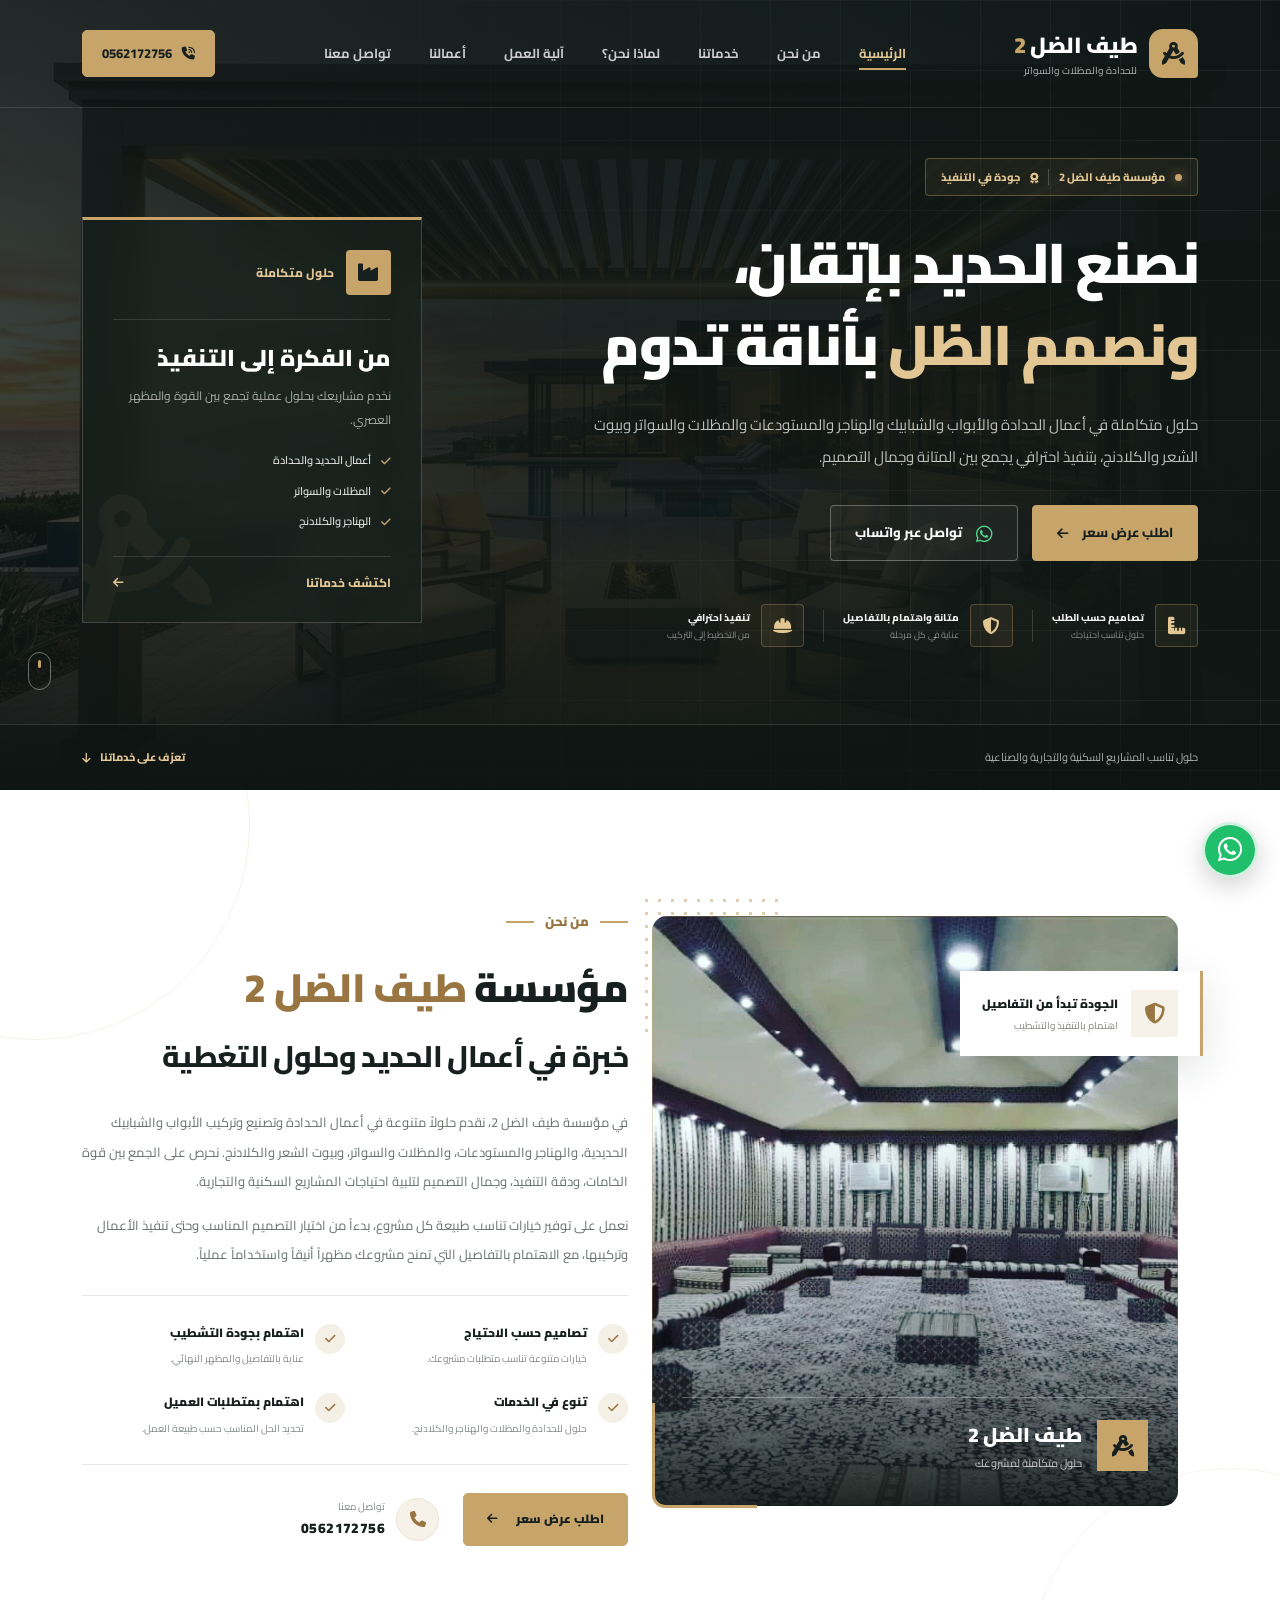
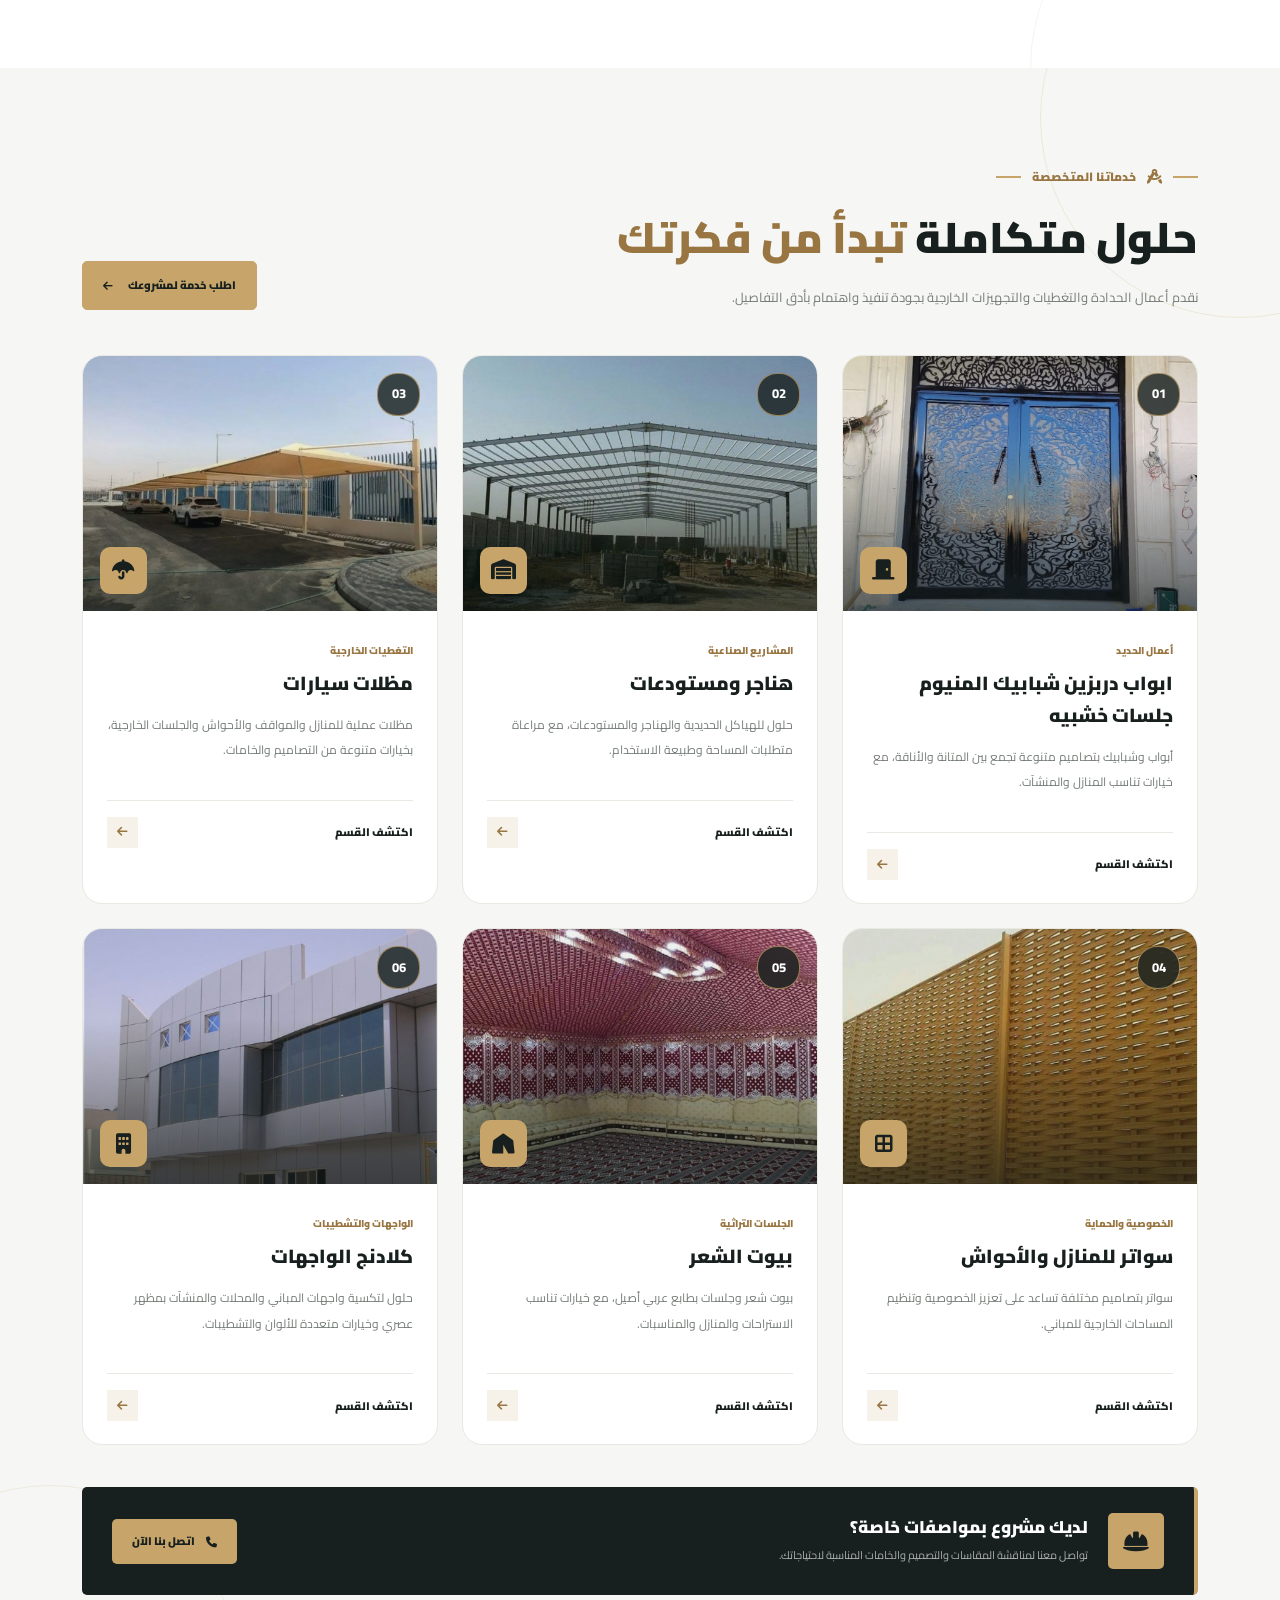
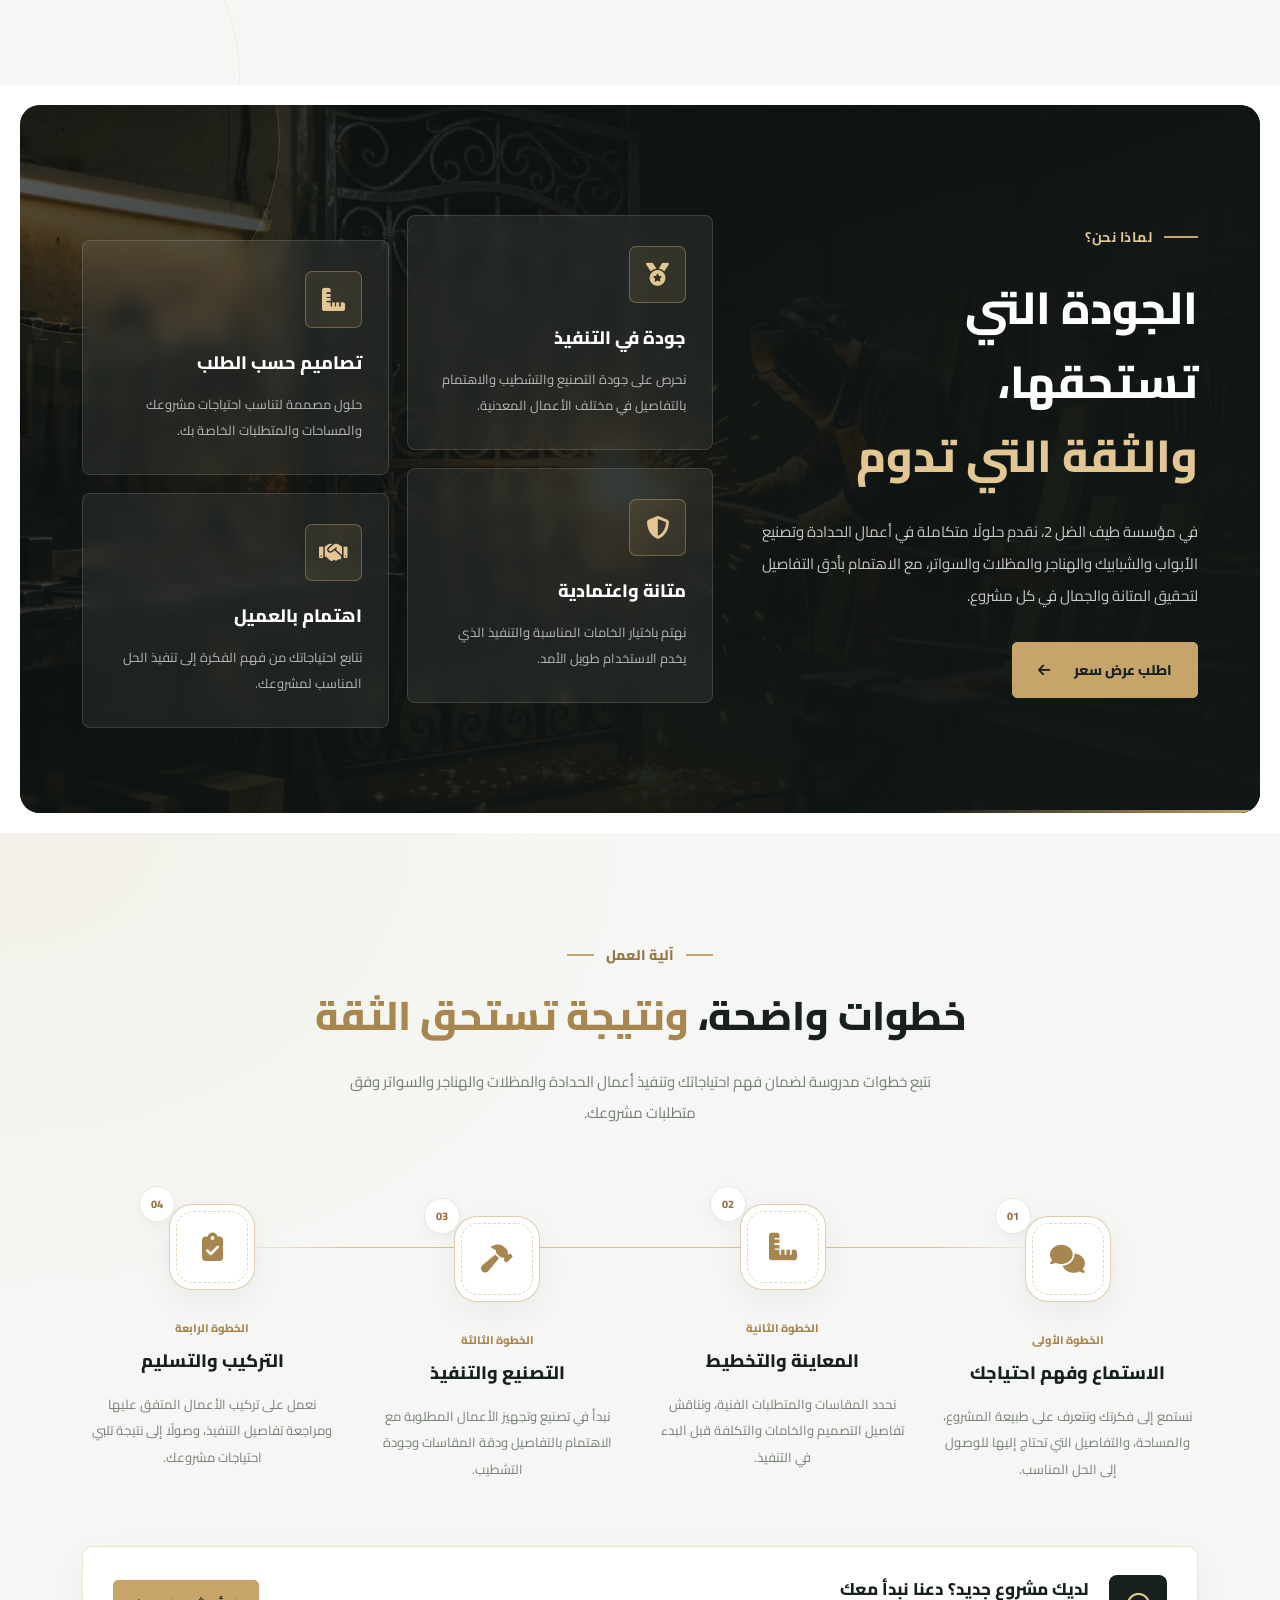
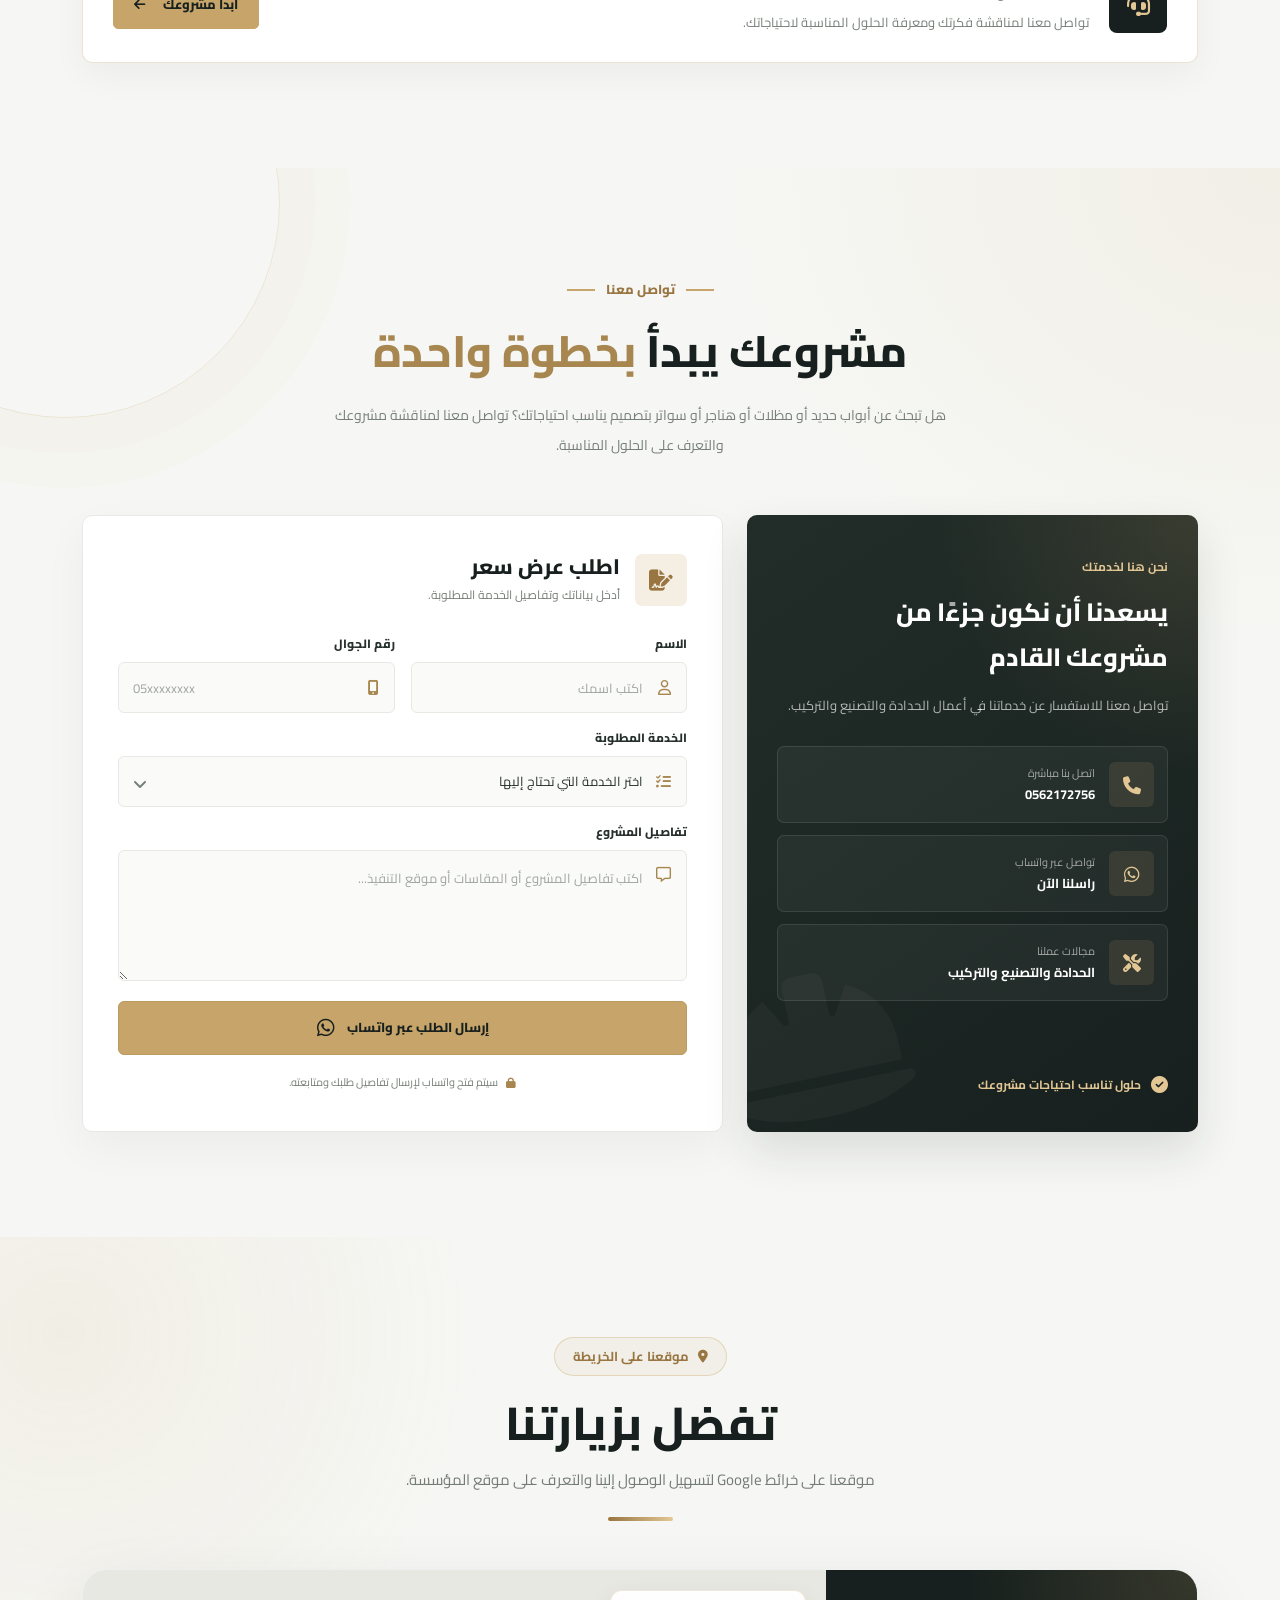
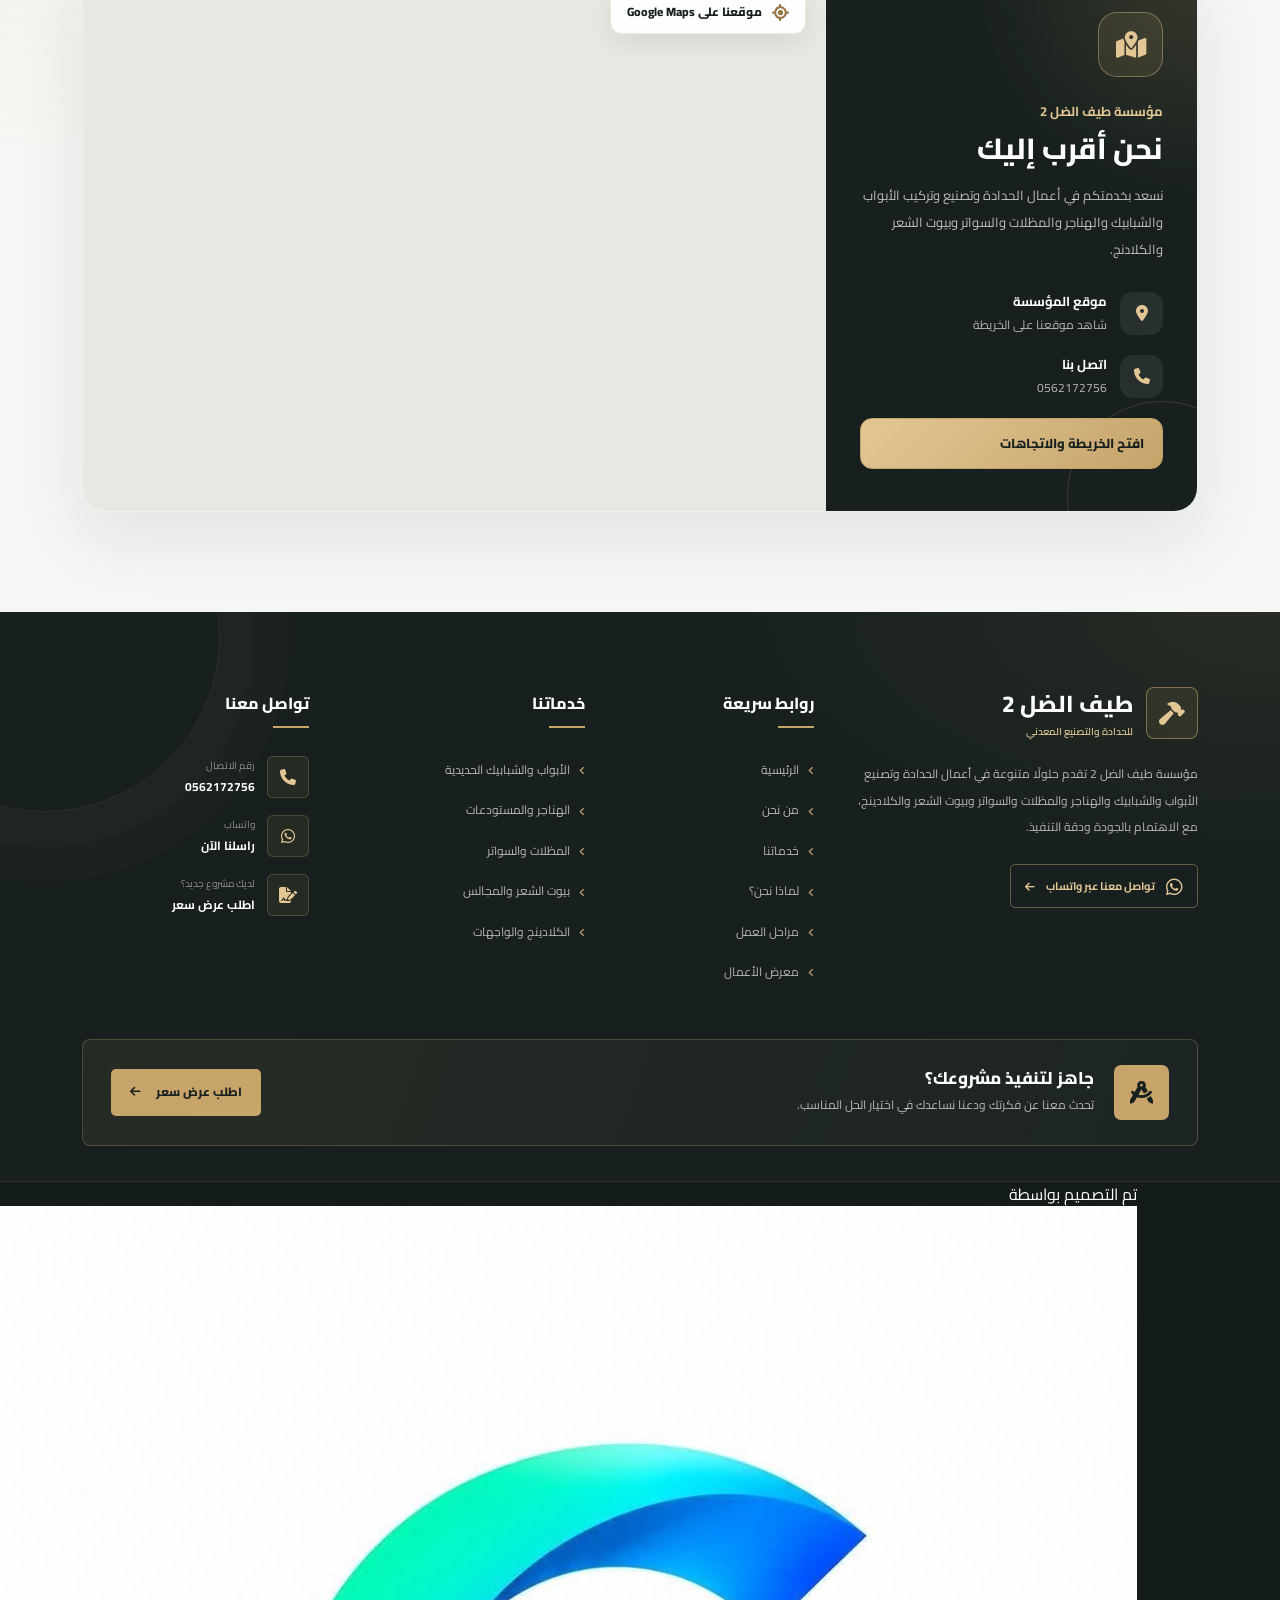
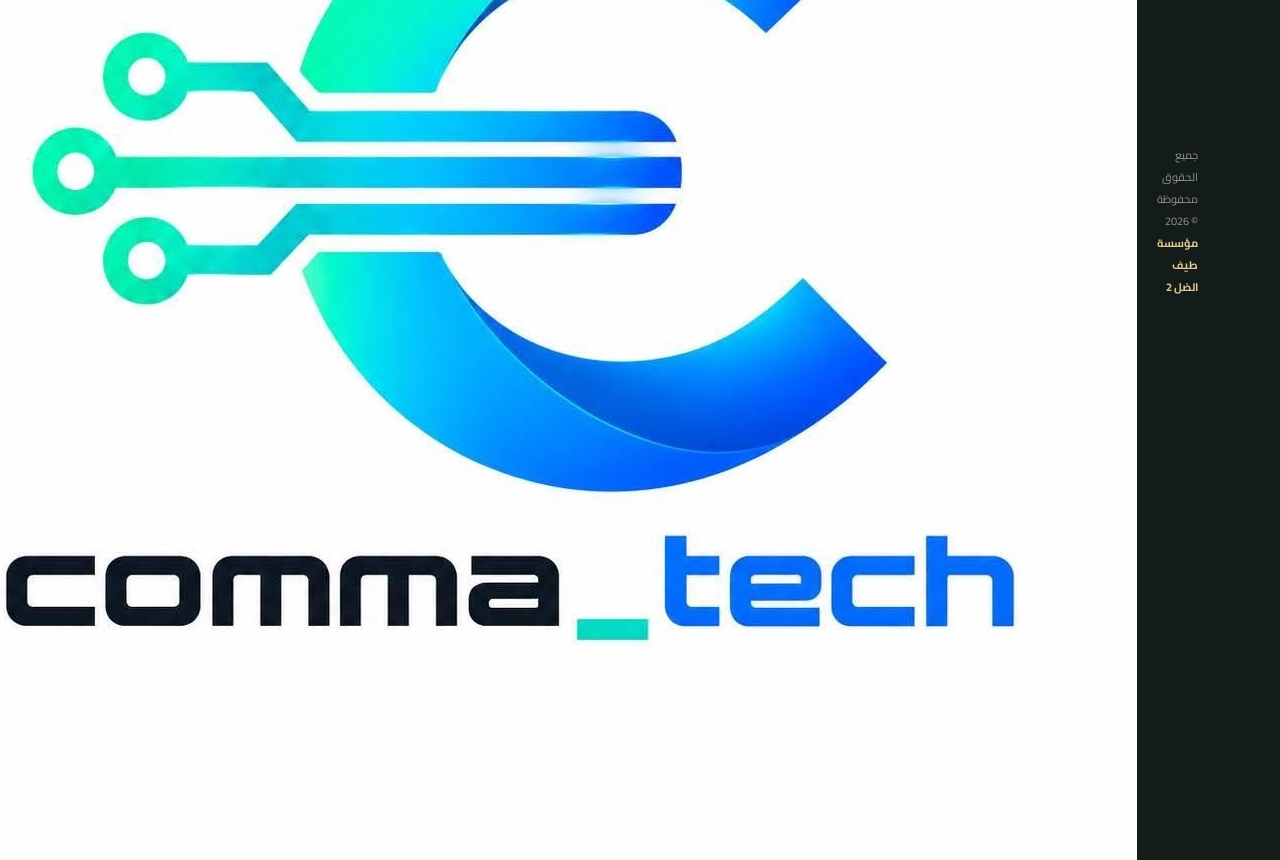
==== commit dfafc87a: "Update index.html" ====
--- a/index.html
+++ b/index.html
@@ -1410,10 +1410,28 @@
               <strong>مؤسسة طيف الضل 2</strong>
             </p>
 
-            <a href="#home" class="tad-footer-back-top">
-              العودة إلى الأعلى
-              <span><i class="fa-solid fa-arrow-up"></i></span>
-            </a>
+                  <div class="designed-by">
+
+                <span data-i18n="footer.designedBy">
+                    تم التصميم بواسطة
+                </span>
+
+                <a
+                    target="_blank"
+                    href="https://www.facebook.com/people/Comma-Tech/61592640578793/?rdid=HQ7dQs0n0LBNnqe0&share_url=https%3A%2F%2Fwww.facebook.com%2Fshare%2F19L7Z6fEWV%2F"
+                    class="designer-logo"
+                    aria-label="الشركة المصممة"
+                >
+
+                    <img
+                        src="images/logo-1.jpg"
+                        alt="الشركة المصممة"
+                        data-i18n-alt="footer.designerAlt"
+                    >
+
+                </a>
+
+            </div>
           </div>
         </div>
       </div>
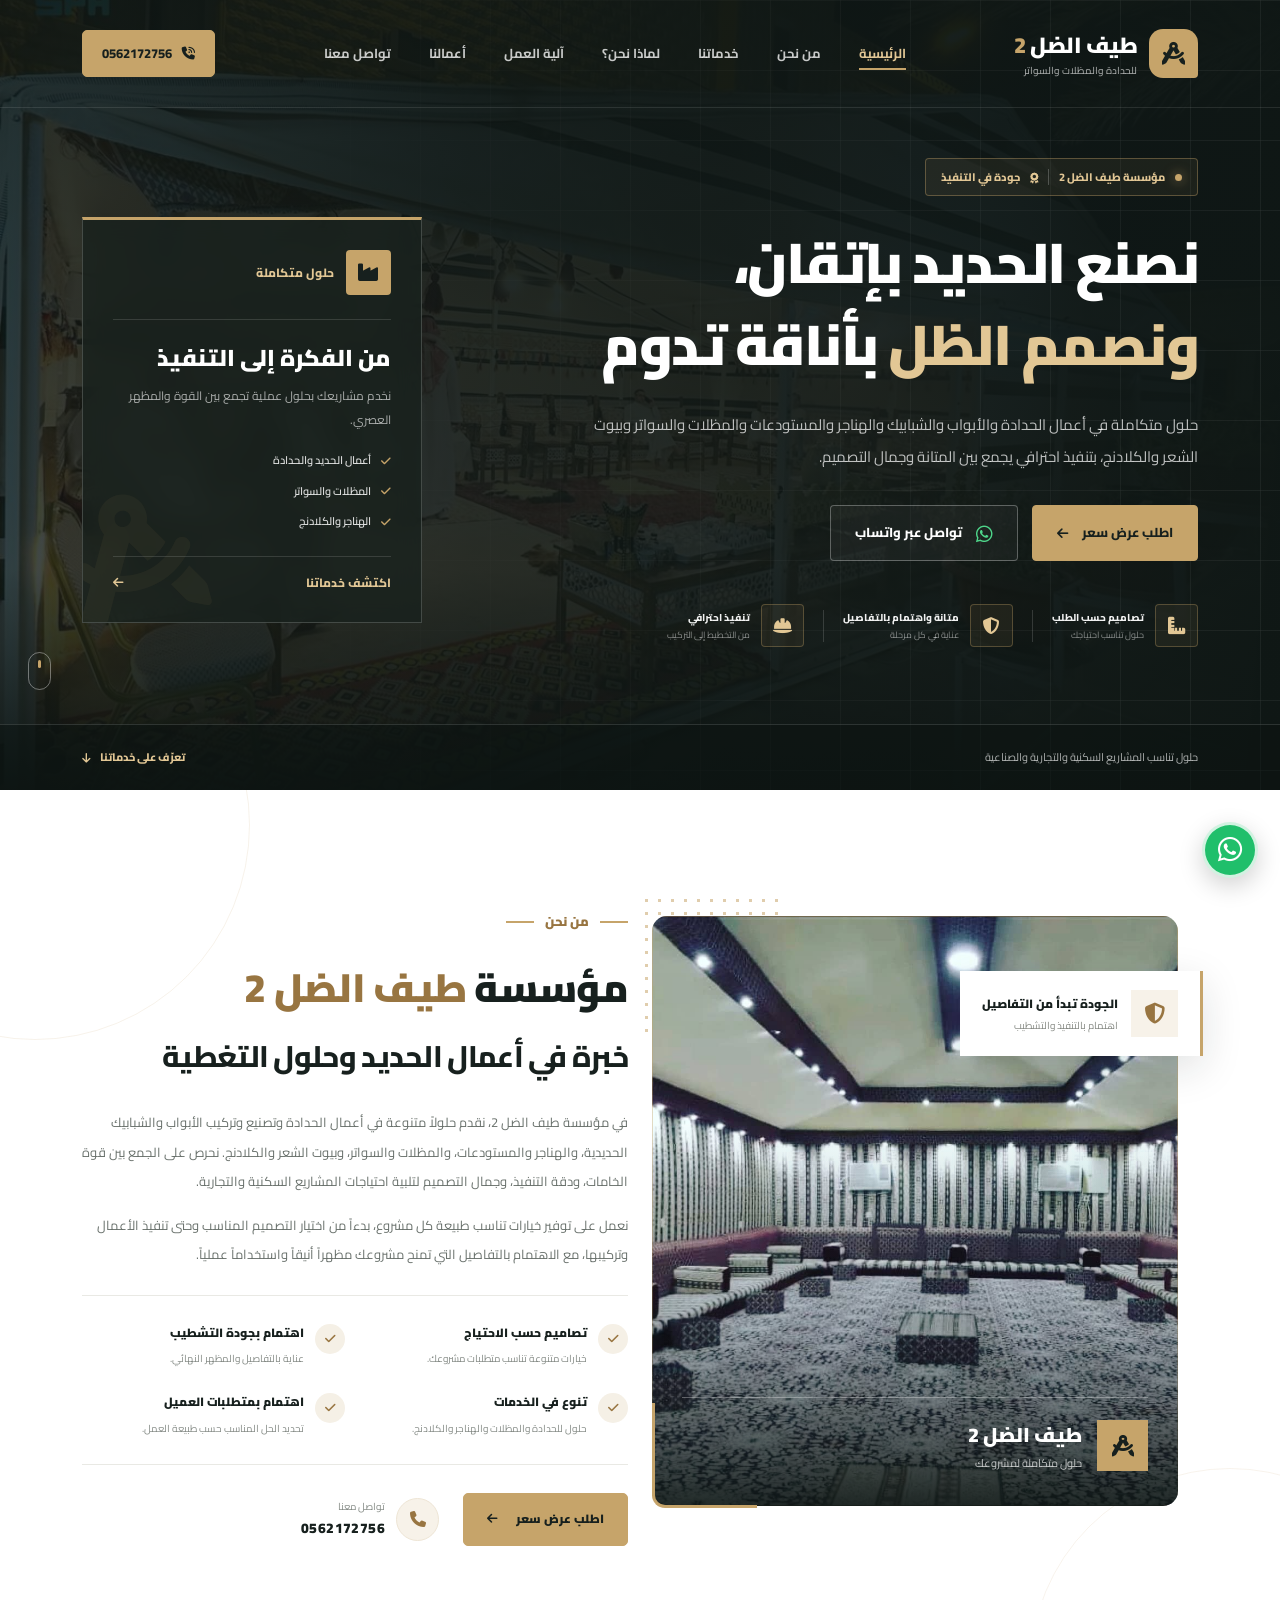
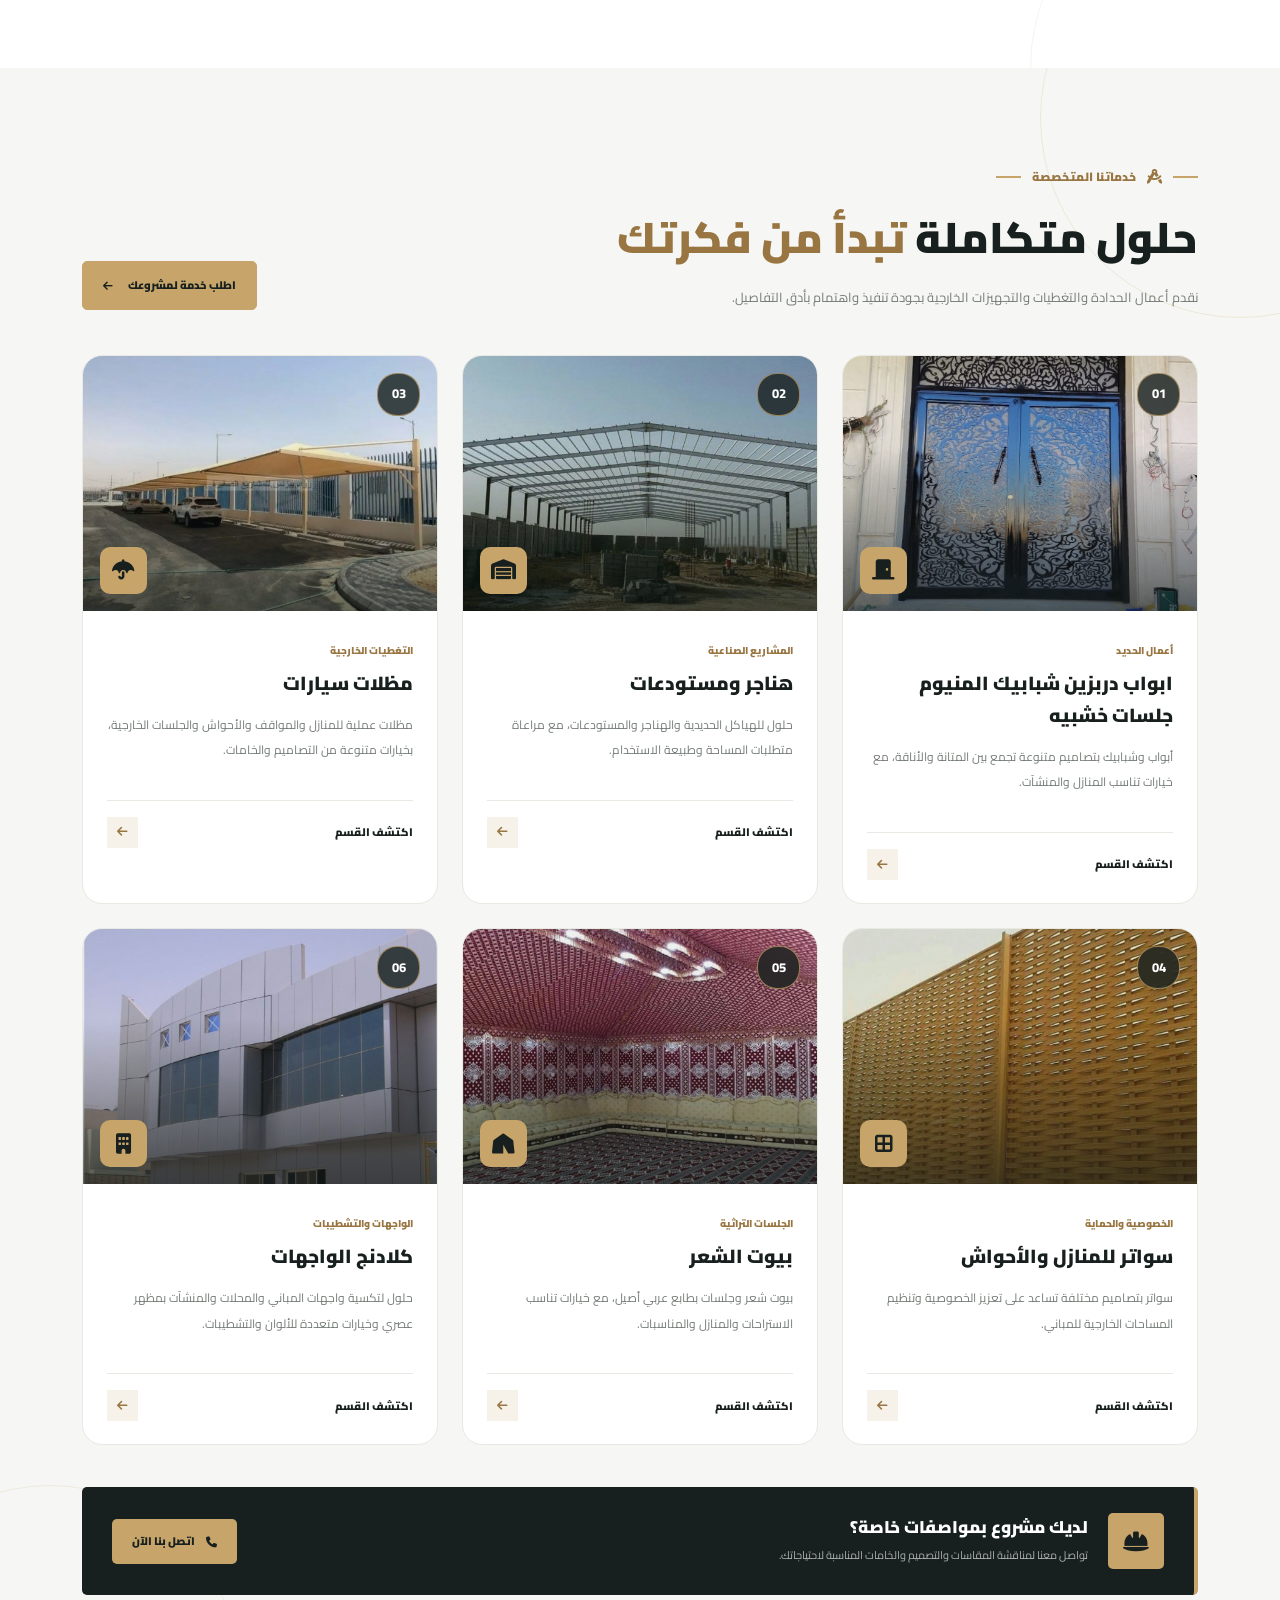
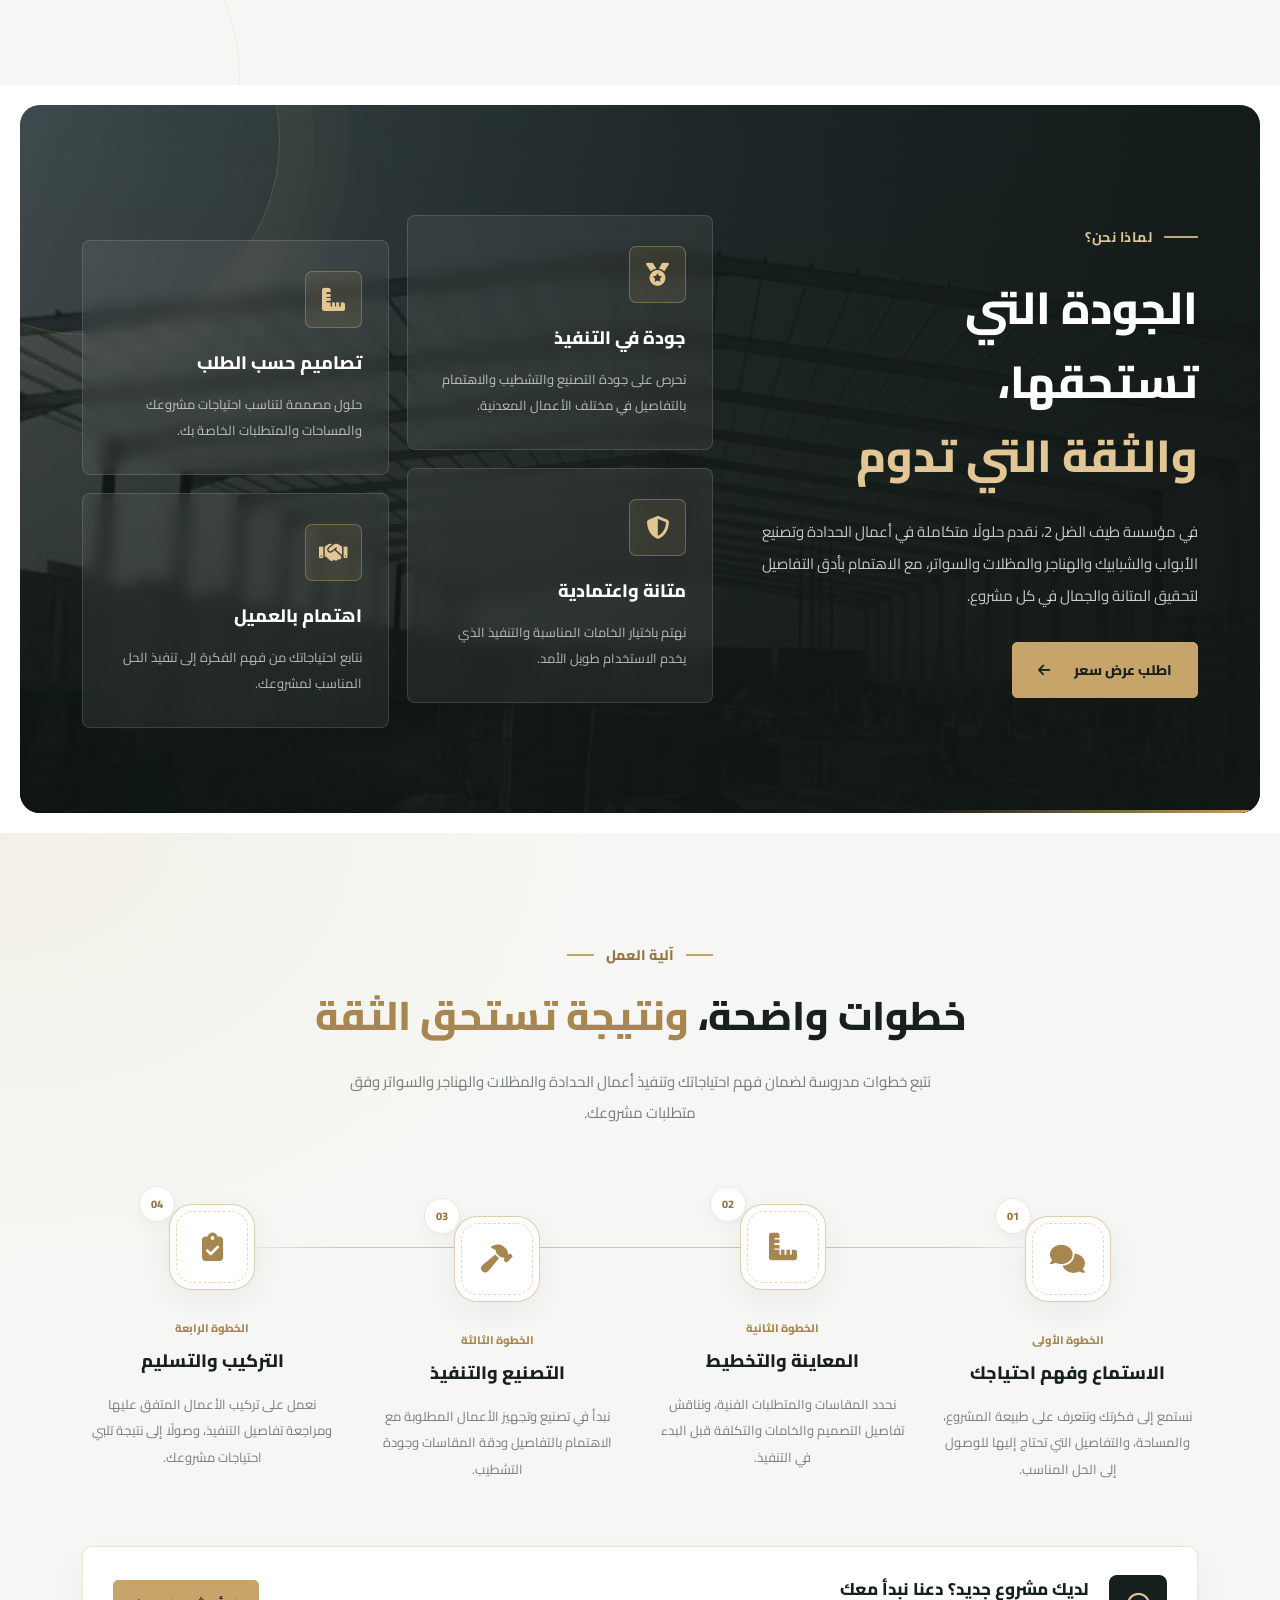
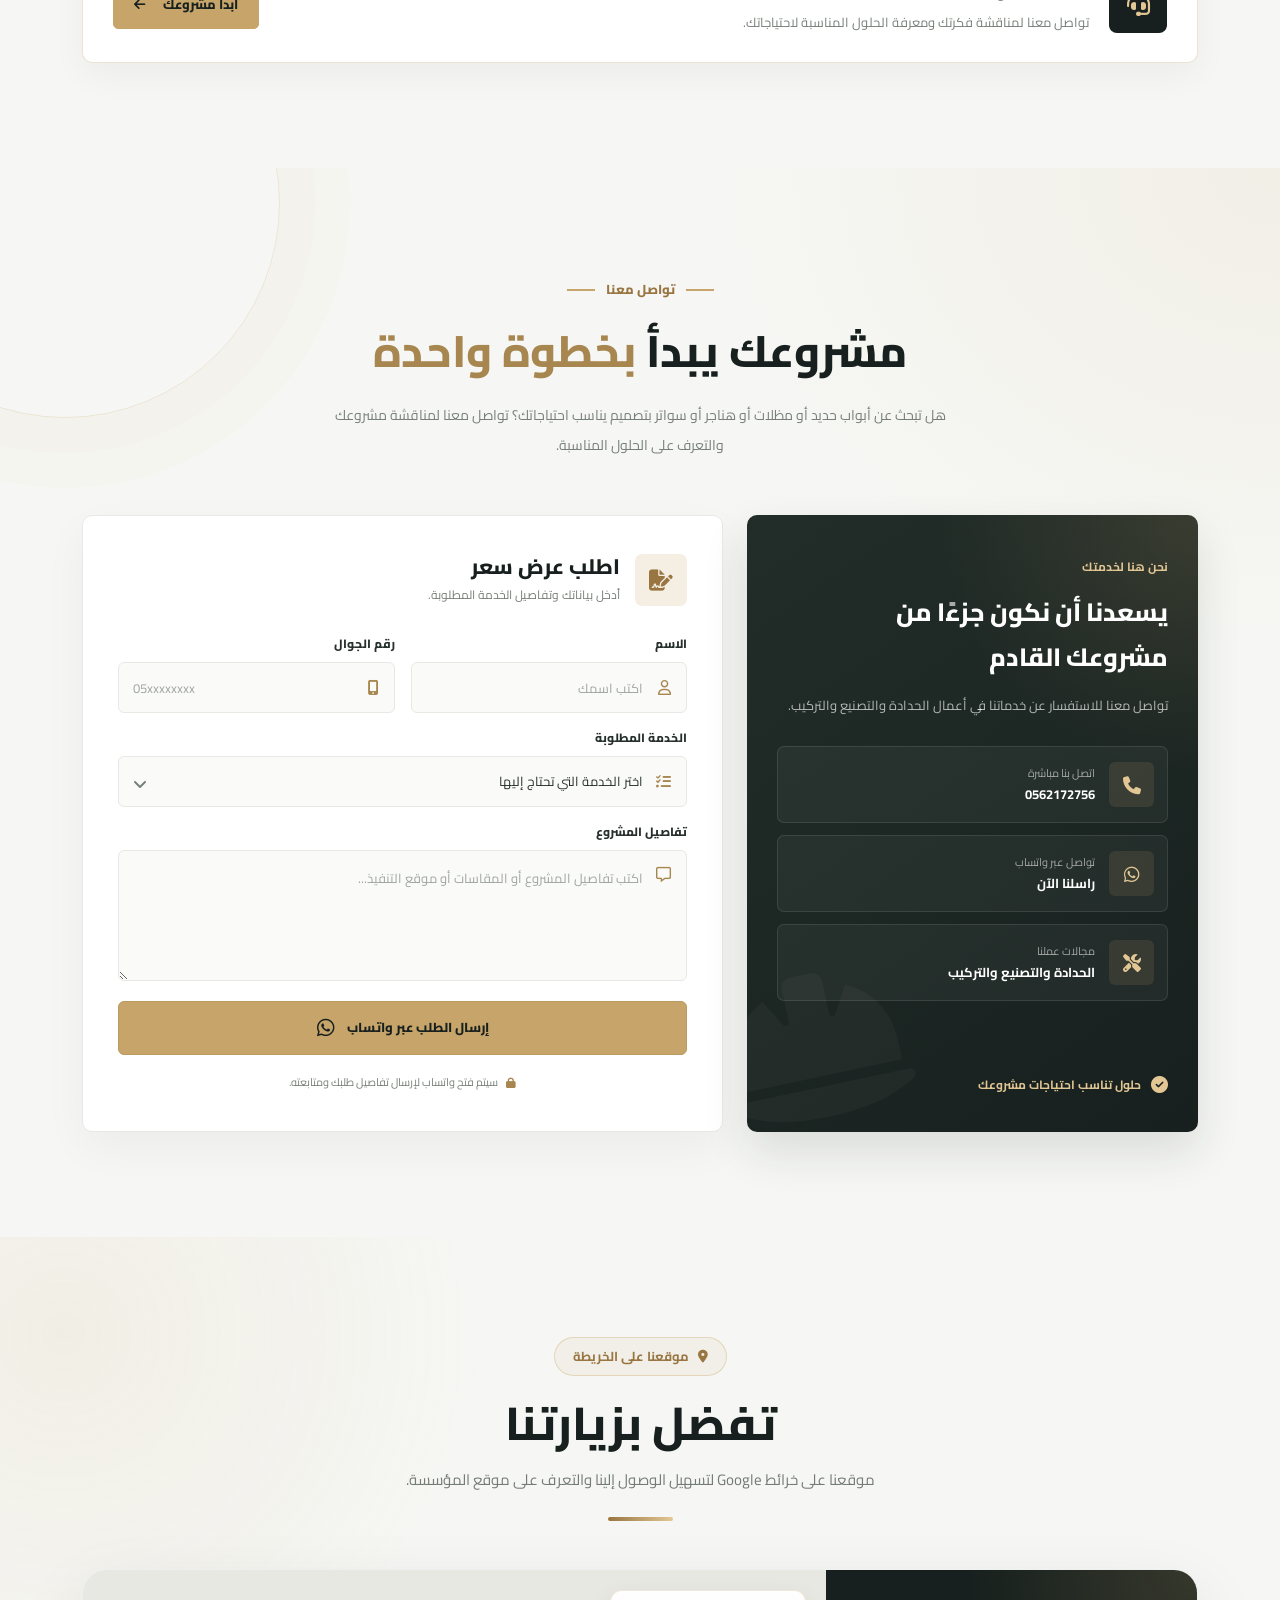
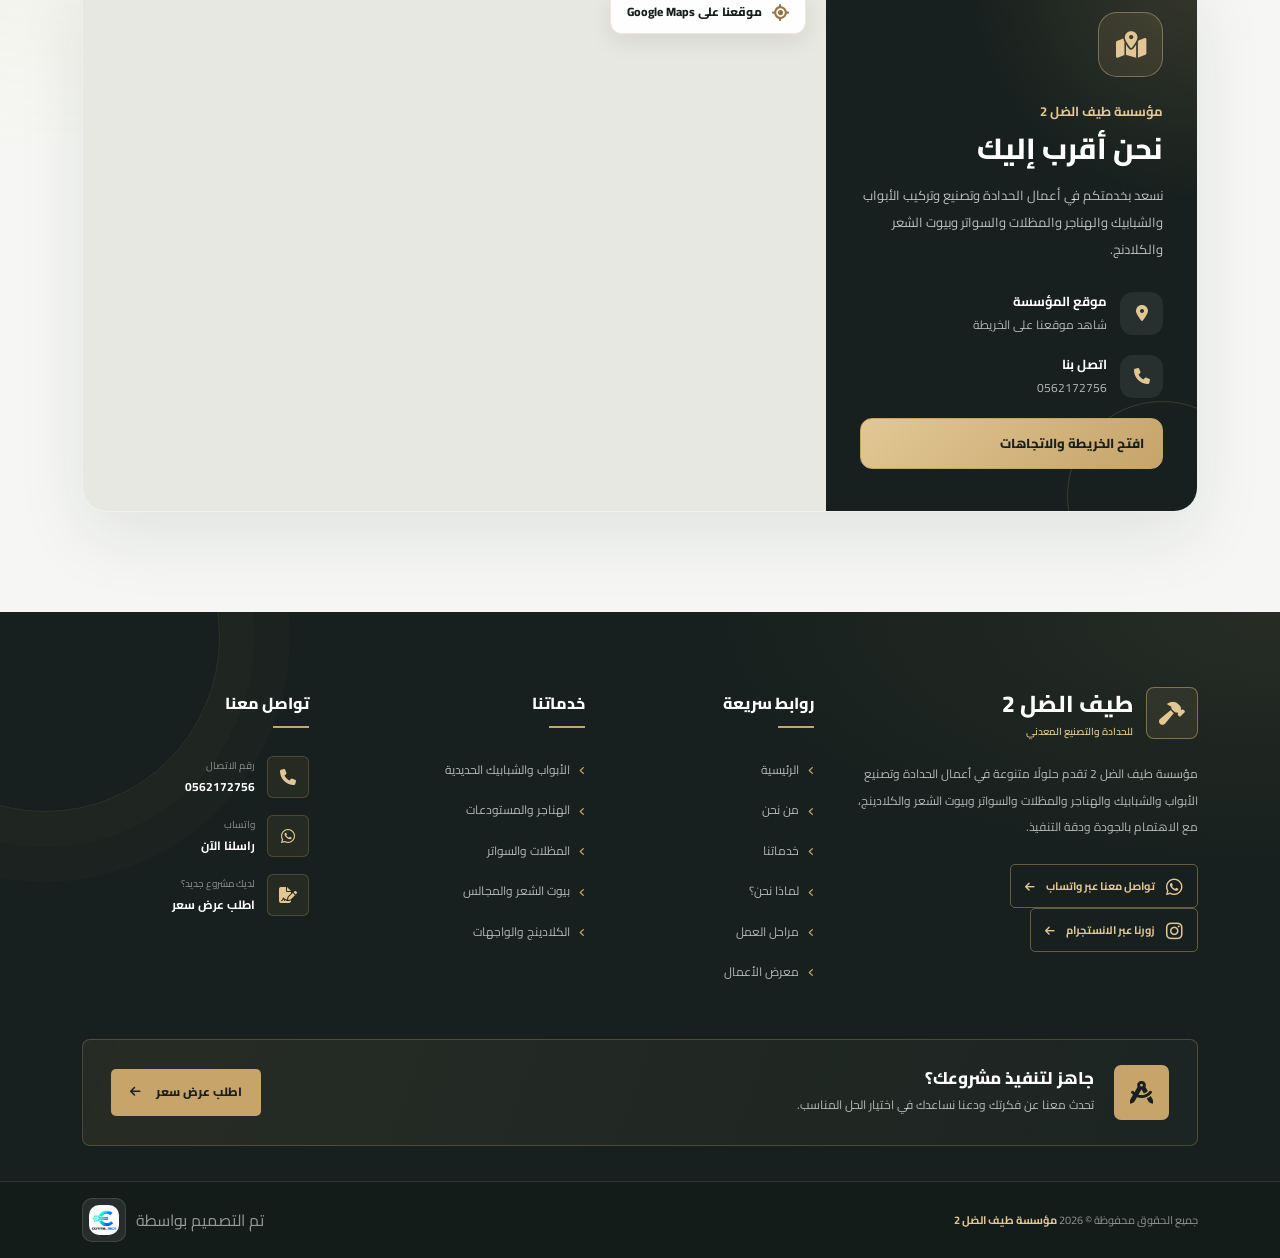
==== commit 7d432abb: "Update index.html" ====
--- a/index.html
+++ b/index.html
@@ -1266,6 +1266,18 @@
                 <span>تواصل معنا عبر واتساب</span>
                 <i class="fa-solid fa-arrow-left"></i>
               </a>
+              <a
+                href="https://www.instagram.com/alabdali.0559574950?vrfl=MTZ0ejQxYzZsNWdvcQ=="
+                class="tad-footer-whatsapp"
+                target="_blank"
+                rel="noopener noreferrer"
+              >
+                
+<i class="fa-brands fa-instagram"></i>
+
+                <span>زورنا عبر الانستجرام</span>
+                <i class="fa-solid fa-arrow-left"></i>
+              </a>
             </div>
 
             <div class="tad-footer-column">
--- a/css/index.css
+++ b/css/index.css
@@ -167,7 +167,7 @@
     min-height: 790px;
     color: var(--white);
     background-color: var(--dark);
-    background-image: url("../images/hero.jpg");
+    background-image: url("../images/6.jpg");
     background-position: center;
     background-size: cover;
     background-repeat: no-repeat;
@@ -2054,7 +2054,7 @@
     overflow: hidden;
     padding: 110px 0;
     background-color: var(--tad-why-dark);
-    background-image: url("../images/8.jpg");
+    background-image: url("../images/44.jpg");
     background-position: center;
     background-size: cover;
     background-repeat: no-repeat;
@@ -4339,3 +4339,44 @@
         font-size: 11px;
     }
 }
+
+.designed-by {
+  display: flex;
+  align-items: center;
+  gap: 10px;
+}
+
+.designed-by span {
+  color: rgba(255, 255, 255, 0.55);
+  white-space: nowrap;
+}
+
+.designer-logo {
+  display: flex;
+  align-items: center;
+  justify-content: center;
+
+  width: 44px;
+  height: 44px;
+
+  padding: 6px;
+  border-radius: 10px;
+
+  background: rgba(255, 255, 255, 0.08);
+  border: 1px solid rgba(255, 255, 255, 0.12);
+
+  transition: all 0.3s ease;
+}
+
+.designer-logo img {
+  width: 100%;
+  height: 100%;
+  object-fit: contain;
+    border-radius: 10px;
+
+}
+
+.designer-logo:hover {
+  background: rgba(255, 255, 255, 0.15);
+  transform: translateY(-2px);
+}
